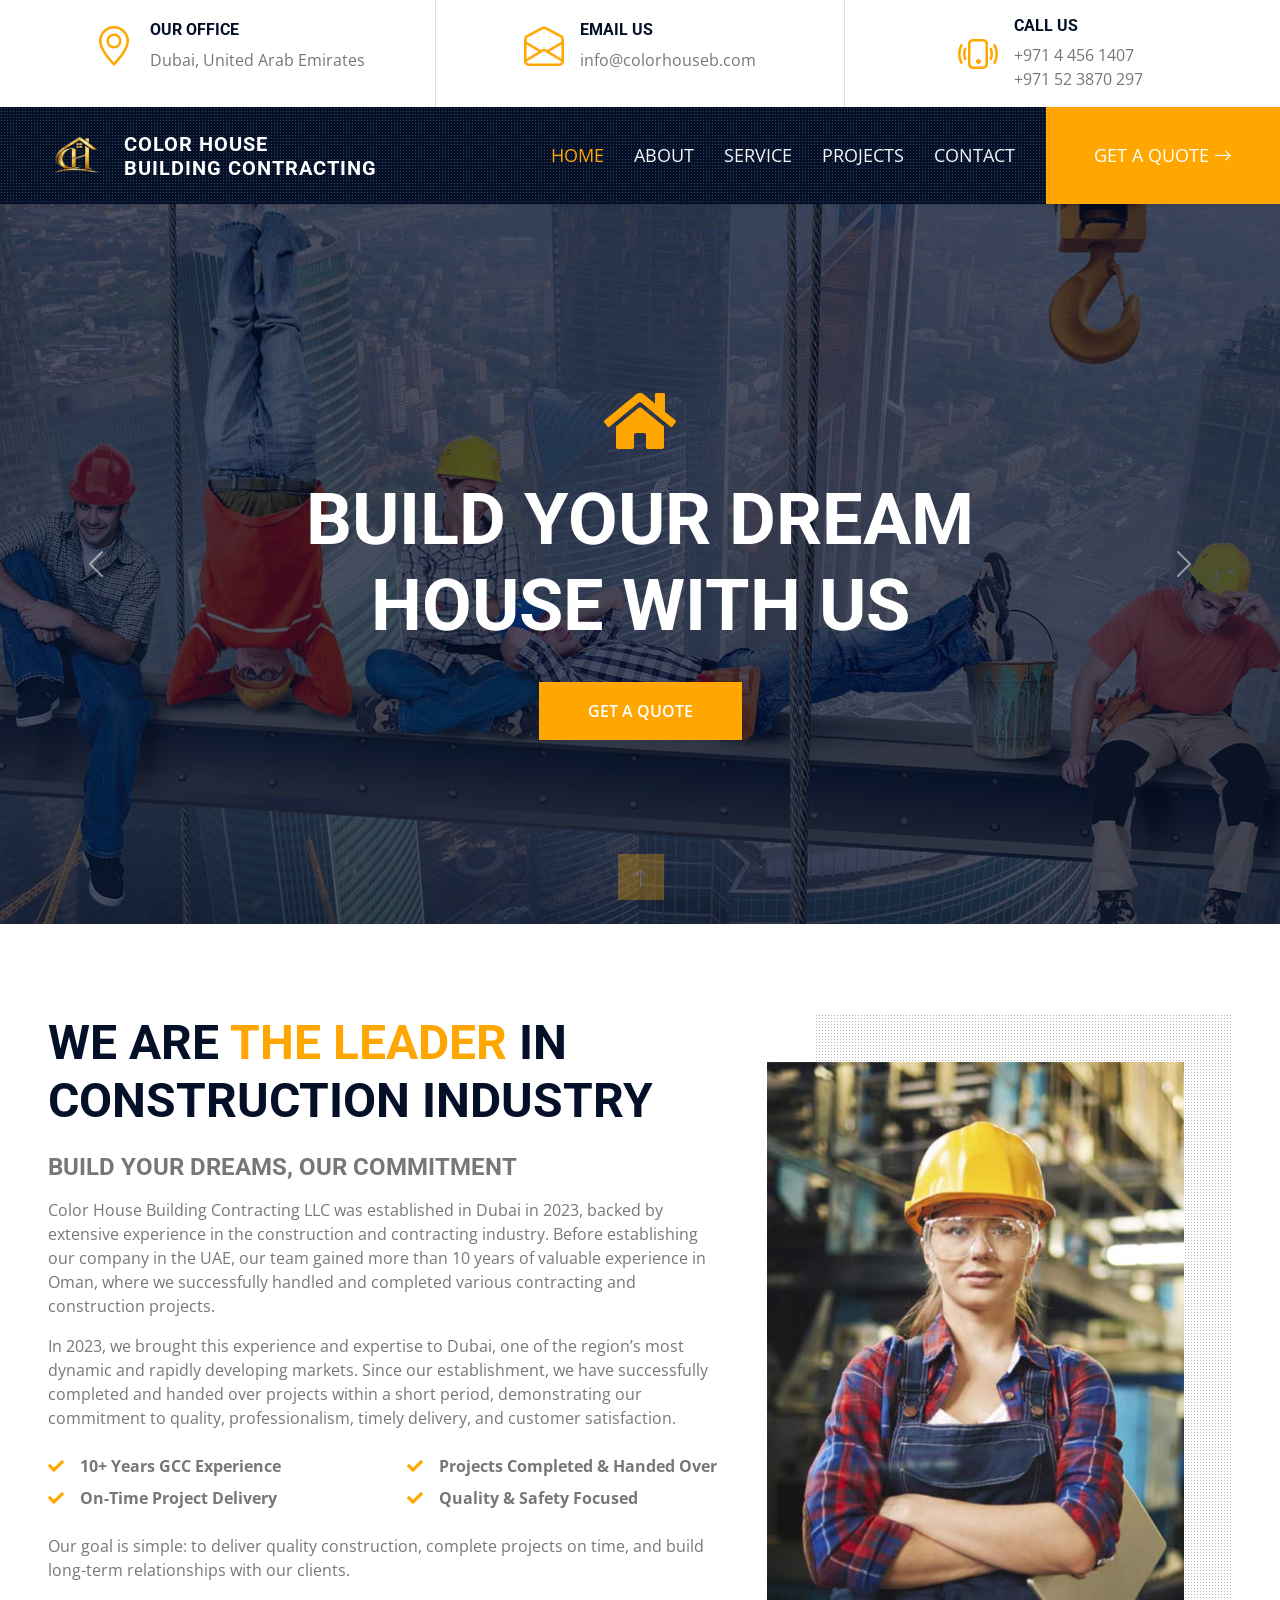
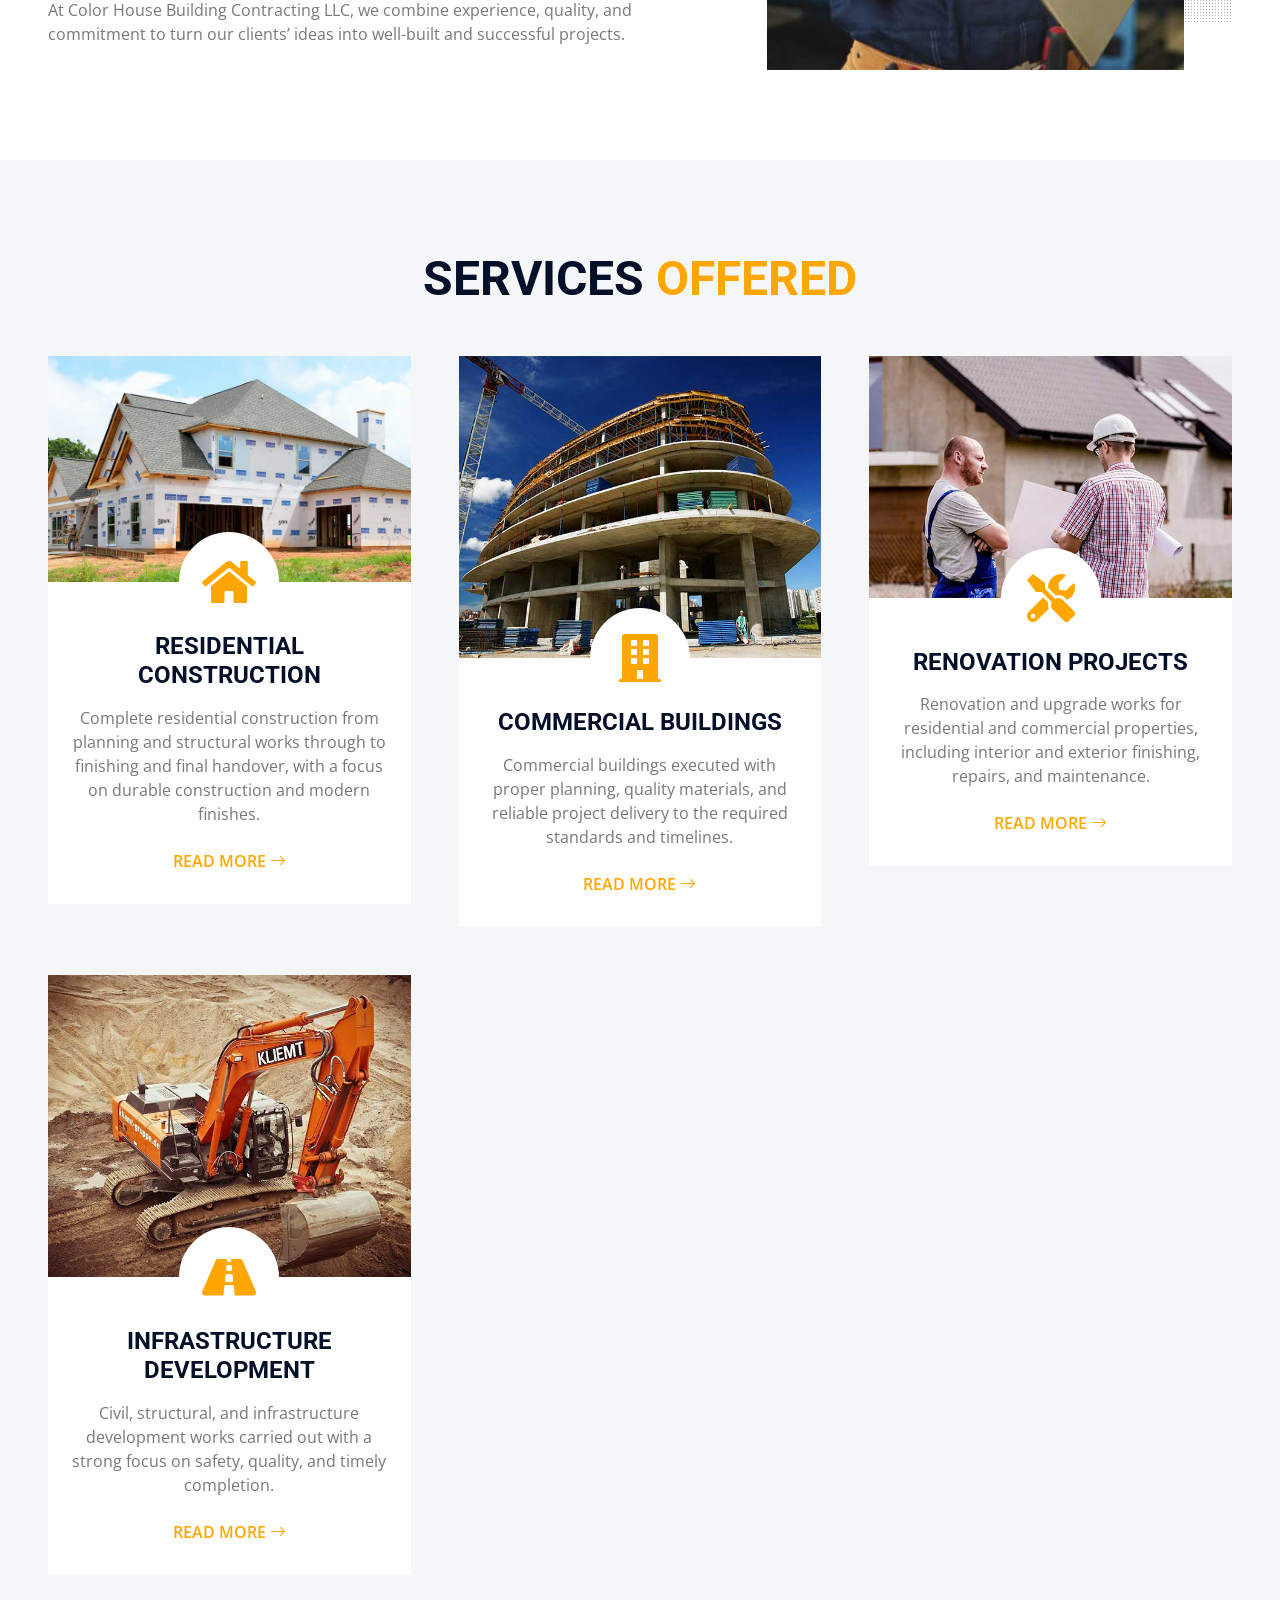
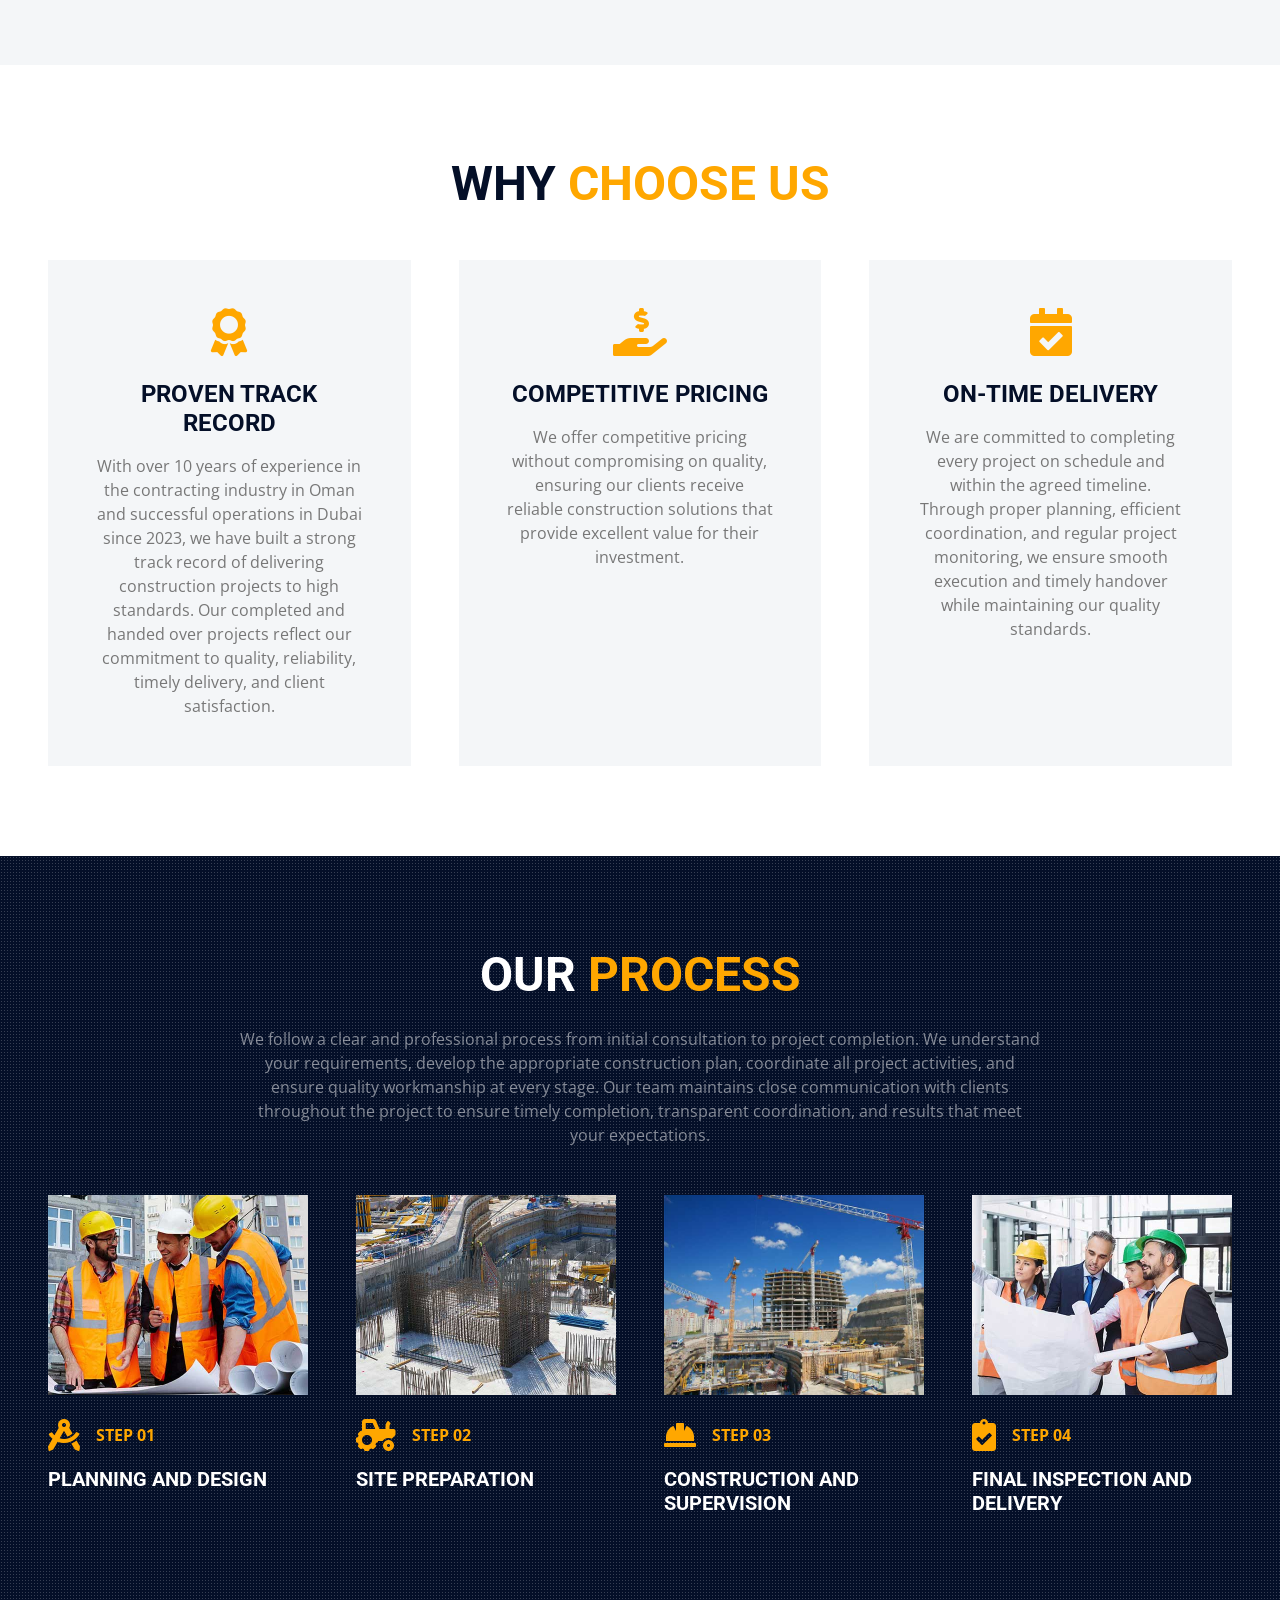
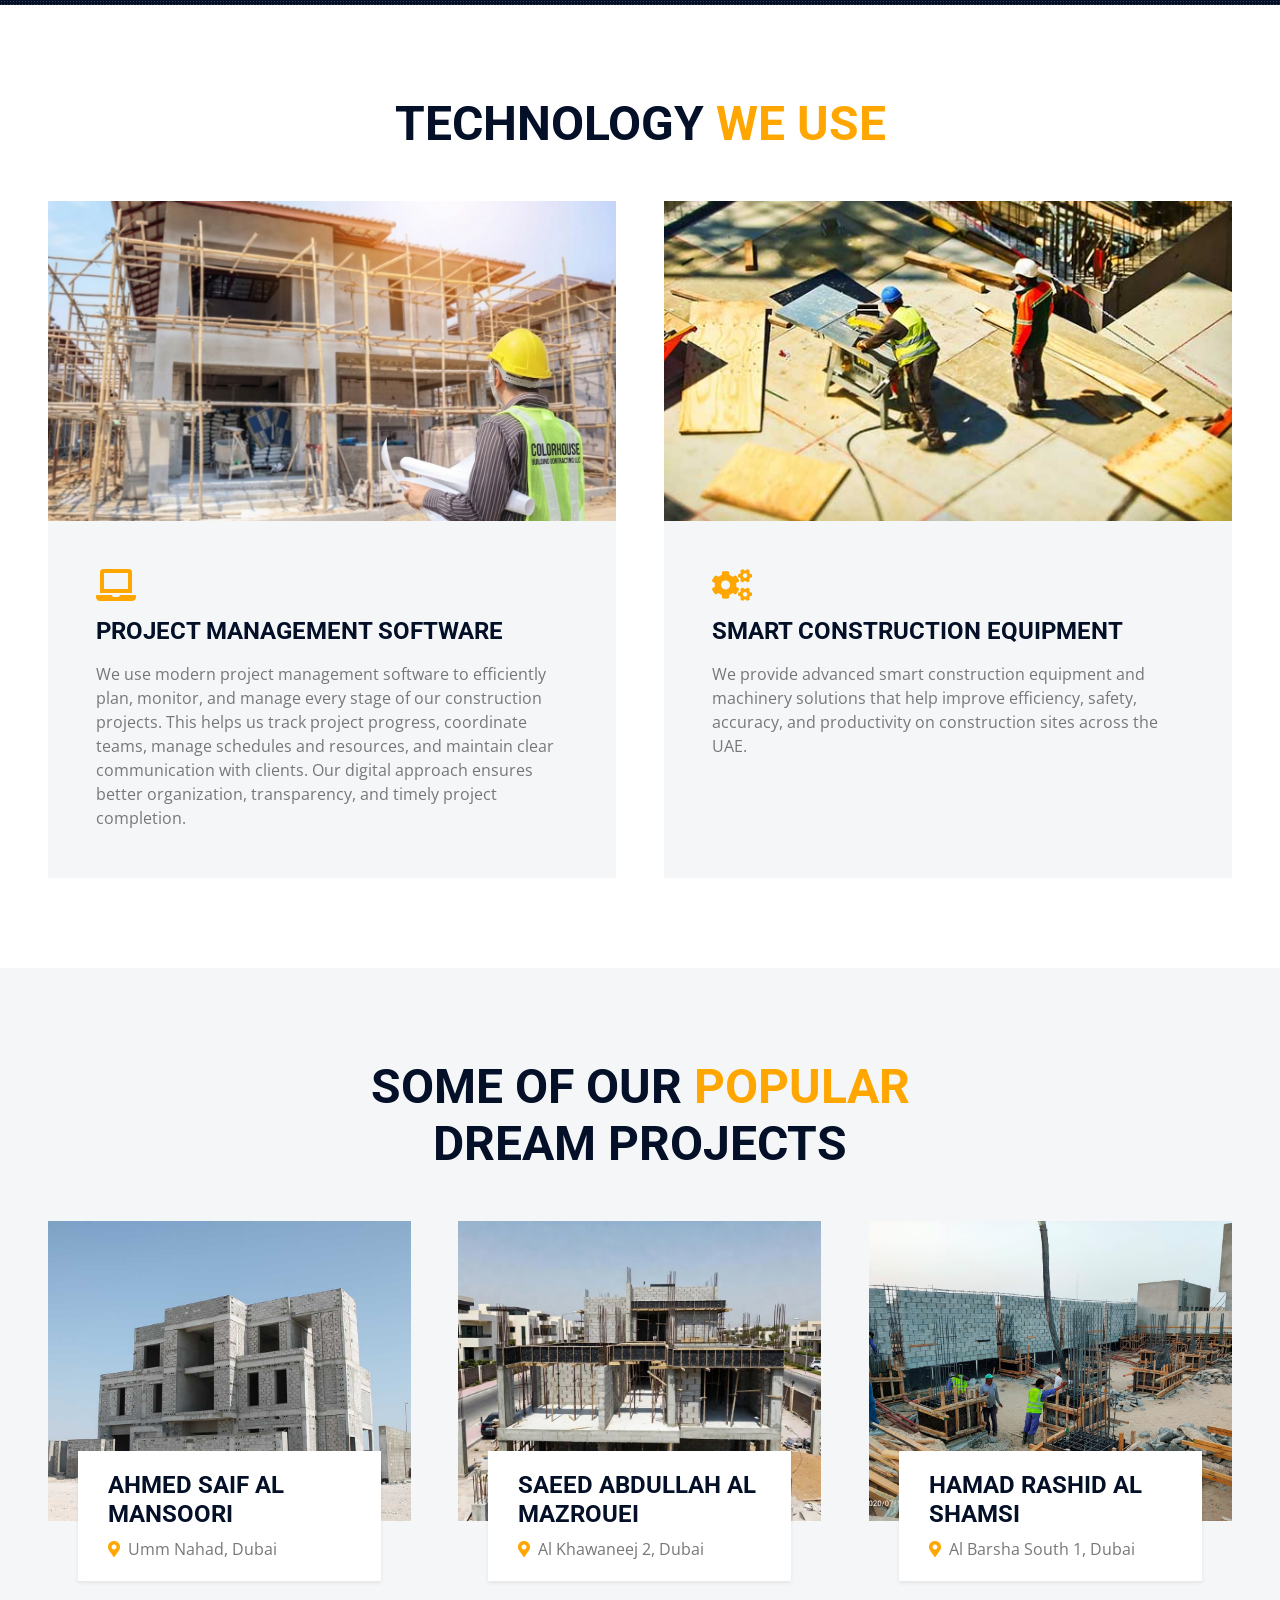
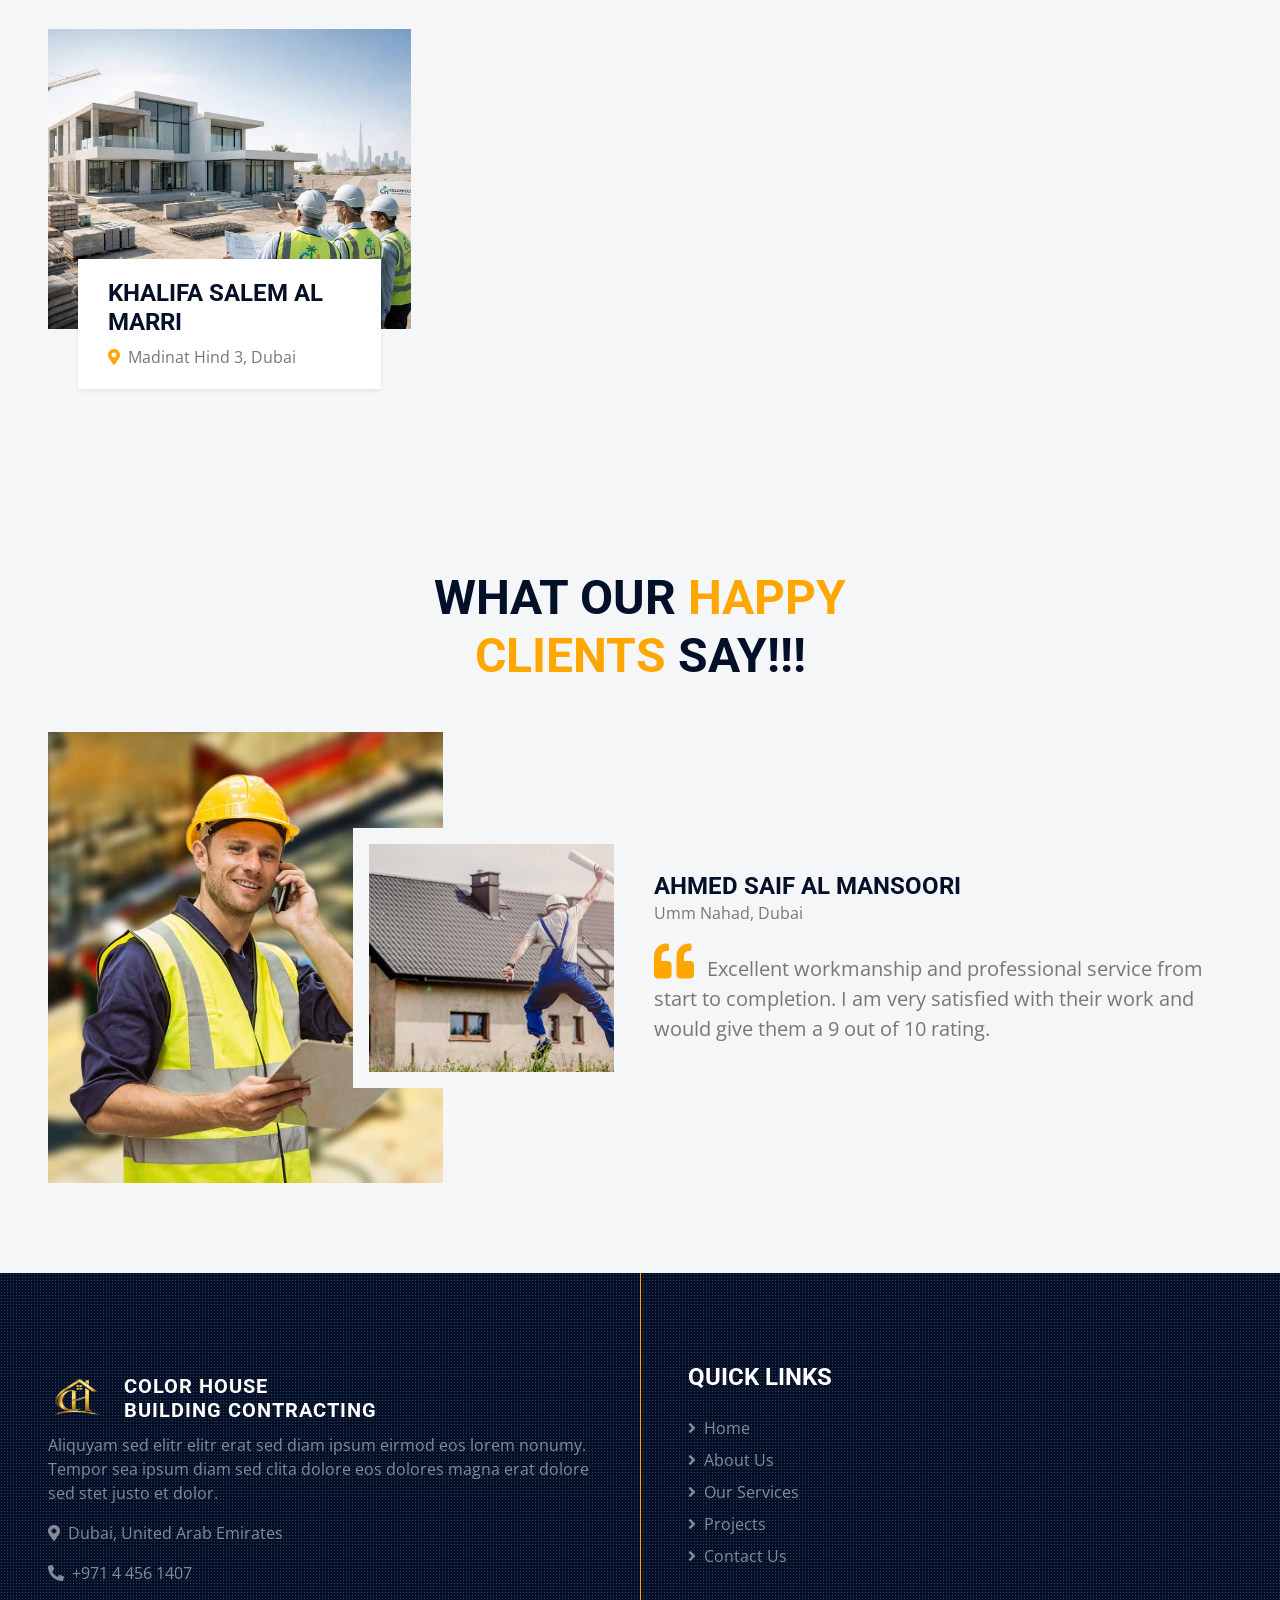
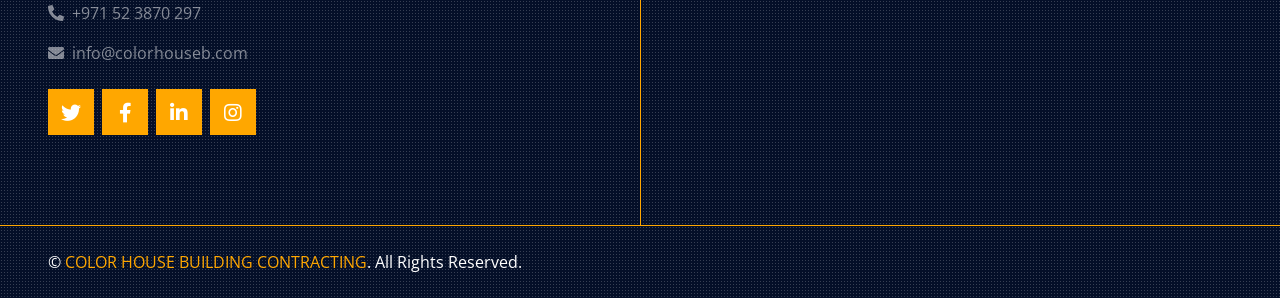
==== index.html @ 155114dc "inital design system" ====
<!DOCTYPE html>
<html lang="en">

<head>
    <meta charset="utf-8">
    <title>COLOR HOUSE BUILDING CONTRACTING</title>
    <meta content="width=device-width, initial-scale=1.0" name="viewport">
    <meta content="Color House, Building Contracting, Construction, Renovation, Interior Fit Out" name="keywords">
    <meta content="COLOR HOUSE BUILDING CONTRACTING - construction and building contracting services." name="description">

    <!-- Favicon -->
    <link href="img/colorhouseLogo.png" rel="icon" type="image/png">

    <!-- Google Web Fonts -->
    <link rel="preconnect" href="https://fonts.gstatic.com">
    <link href="https://fonts.googleapis.com/css2?family=Open+Sans:wght@400;600&family=Roboto:wght@500;700&display=swap" rel="stylesheet"> 

    <!-- Icon Font Stylesheet -->
    <link href="https://cdnjs.cloudflare.com/ajax/libs/font-awesome/5.15.0/css/all.min.css" rel="stylesheet">
    <link href="https://cdn.jsdelivr.net/npm/bootstrap-icons@1.4.1/font/bootstrap-icons.css" rel="stylesheet">

    <!-- Libraries Stylesheet -->
    <link href="lib/owlcarousel/assets/owl.carousel.min.css" rel="stylesheet">
    <link href="lib/tempusdominus/css/tempusdominus-bootstrap-4.min.css" rel="stylesheet" />
    <link href="lib/lightbox/css/lightbox.min.css" rel="stylesheet">

    <!-- Customized Bootstrap Stylesheet -->
    <link href="css/bootstrap.min.css" rel="stylesheet">

    <!-- Template Stylesheet -->
    <link href="css/style.css" rel="stylesheet">
</head>

<body>
    <!-- Topbar Start -->
    <div class="container-fluid px-5 d-none d-lg-block">
        <div class="row gx-5">
            <div class="col-lg-4 text-center py-3">
                <div class="d-inline-flex align-items-center">
                    <i class="bi bi-geo-alt fs-1 text-primary me-3"></i>
                    <div class="text-start">
                        <h6 class="text-uppercase fw-bold">Our Office</h6>
                        <span>Dubai, United Arab Emirates</span>
                    </div>
                </div>
            </div>
            <div class="col-lg-4 text-center border-start border-end py-3">
                <div class="d-inline-flex align-items-center">
                    <i class="bi bi-envelope-open fs-1 text-primary me-3"></i>
                    <div class="text-start">
                        <h6 class="text-uppercase fw-bold">Email Us</h6>
                        <span><a class="text-body" href="mailto:info@colorhouseb.com">info@colorhouseb.com</a></span>
                    </div>
                </div>
            </div>
            <div class="col-lg-4 text-center py-3">
                <div class="d-inline-flex align-items-center">
                    <i class="bi bi-phone-vibrate fs-1 text-primary me-3"></i>
                    <div class="text-start">
                        <h6 class="text-uppercase fw-bold">Call Us</h6>
                        <span><a class="text-body" href="tel:+97144561407">+971 4 456 1407</a></span>
                        <span class="d-block"><a class="text-body" href="tel:+971523870297">+971 52 3870 297</a></span>
                    </div>
                </div>
            </div>
        </div>
    </div>
    <!-- Topbar End -->


    <!-- Navbar Start -->
    <div class="container-fluid sticky-top bg-dark bg-light-radial shadow-sm px-5 pe-lg-0">
        <nav class="navbar navbar-expand-lg bg-dark bg-light-radial navbar-dark py-3 py-lg-0">
            <a href="index.html" class="navbar-brand d-flex align-items-center">
                <img class="brand-logo me-3" src="img/colorhouseLogo.png" alt="Color House logo">
                <h1 class="brand-name m-0 text-uppercase text-white">Color House<br>Building Contracting</h1>
            </a>
            <button class="navbar-toggler" type="button" data-bs-toggle="collapse" data-bs-target="#navbarCollapse">
                <span class="navbar-toggler-icon"></span>
            </button>
            <div class="collapse navbar-collapse" id="navbarCollapse">
                <div class="navbar-nav ms-auto py-0">
                    <a href="index.html" class="nav-item nav-link active">Home</a>
                    <a href="about.html" class="nav-item nav-link">About</a>
                    <a href="service.html" class="nav-item nav-link">Service</a>
                    <a href="project.html" class="nav-item nav-link">PROJECTS</a>
                    <a href="contact.html" class="nav-item nav-link">Contact</a>
                    <a href="contact.html" class="nav-item nav-link bg-primary text-white px-5 ms-3 d-none d-lg-block">Get A Quote <i class="bi bi-arrow-right"></i></a>
                </div>
            </div>
        </nav>
    </div>
    <!-- Navbar End -->


    <!-- Carousel Start -->
    <div class="container-fluid p-0">
        <div id="header-carousel" class="carousel slide carousel-fade" data-bs-ride="carousel">
            <div class="carousel-inner">
                <div class="carousel-item active">
                    <img class="w-100" src="img/carousel-1.jpg" alt="Image">
                    <div class="carousel-caption d-flex flex-column align-items-center justify-content-center">
                        <div class="p-3" style="max-width: 900px;">
                            <i class="fa fa-home fa-4x text-primary mb-4 d-none d-sm-block"></i>
                            <h1 class="display-2 text-uppercase text-white mb-md-4">Build Your Dream House With Us</h1>
                            <a href="contact.html" class="btn btn-primary py-md-3 px-md-5 mt-2">Get A Quote</a>
                        </div>
                    </div>
                </div>
                <div class="carousel-item">
                    <img class="w-100" src="img/carousel-2.jpg" alt="Image">
                    <div class="carousel-caption d-flex flex-column align-items-center justify-content-center">
                        <div class="p-3" style="max-width: 900px;">
                            <i class="fa fa-tools fa-4x text-primary mb-4 d-none d-sm-block"></i>
                            <h1 class="display-2 text-uppercase text-white mb-md-4">We Are Trusted For Your Project</h1>
                            <a href="contact.html" class="btn btn-primary py-md-3 px-md-5 mt-2">Contact Us</a>
                        </div>
                    </div>
                </div>
            </div>
            <button class="carousel-control-prev" type="button" data-bs-target="#header-carousel"
                data-bs-slide="prev">
                <span class="carousel-control-prev-icon" aria-hidden="true"></span>
                <span class="visually-hidden">Previous</span>
            </button>
            <button class="carousel-control-next" type="button" data-bs-target="#header-carousel"
                data-bs-slide="next">
                <span class="carousel-control-next-icon" aria-hidden="true"></span>
                <span class="visually-hidden">Next</span>
            </button>
        </div>
    </div>
    <!-- Carousel End -->


    <!-- About Start -->
    <div class="container-fluid py-6 px-5">
        <div class="row g-5">
            <div class="col-lg-7">
                <h1 class="display-5 text-uppercase mb-4">We are <span class="text-primary">the Leader</span> in Construction Industry</h1>
                <h4 class="text-uppercase mb-3 text-body">Build Your Dreams, Our Commitment</h4>
                <p>Color House Building Contracting LLC was established in Dubai in 2023, backed by extensive experience in the construction and contracting industry. Before establishing our company in the UAE, our team gained more than 10 years of valuable experience in Oman, where we successfully handled and completed various contracting and construction projects.</p>
                <p>In 2023, we brought this experience and expertise to Dubai, one of the region&rsquo;s most dynamic and rapidly developing markets. Since our establishment, we have successfully completed and handed over projects within a short period, demonstrating our commitment to quality, professionalism, timely delivery, and customer satisfaction.</p>
                <div class="row gx-5 py-2">
                    <div class="col-sm-6 mb-2">
                        <p class="fw-bold mb-2"><i class="fa fa-check text-primary me-3"></i>10+ Years GCC Experience</p>
                        <p class="fw-bold mb-2"><i class="fa fa-check text-primary me-3"></i>On-Time Project Delivery</p>
                    </div>
                    <div class="col-sm-6 mb-2">
                        <p class="fw-bold mb-2"><i class="fa fa-check text-primary me-3"></i>Projects Completed &amp; Handed Over</p>
                        <p class="fw-bold mb-2"><i class="fa fa-check text-primary me-3"></i>Quality &amp; Safety Focused</p>
                    </div>
                </div>
                <p>Our goal is simple: to deliver quality construction, complete projects on time, and build long-term relationships with our clients.</p>
                <p class="mb-4">At Color House Building Contracting LLC, we combine experience, quality, and commitment to turn our clients&rsquo; ideas into well-built and successful projects.</p>
            </div>
            <div class="col-lg-5 pb-5" style="min-height: 400px;">
                <div class="position-relative bg-dark-radial h-100 ms-5">
                    <img class="position-absolute w-100 h-100 mt-5 ms-n5" src="img/about.jpg" style="object-fit: cover;">
                </div>
            </div>
        </div>
    </div>
    <!-- About End -->
    

    <!-- Services Start -->
    <div class="container-fluid bg-light py-6 px-5">
        <div class="text-center mx-auto mb-5" style="max-width: 600px;">
            <h1 class="display-5 text-uppercase mb-4">Services <span class="text-primary">Offered</span></h1>
        </div>
        <div class="row g-5">
            <div class="col-lg-4 col-md-6">
                <div class="service-item bg-white d-flex flex-column align-items-center text-center">
                    <img class="img-fluid" src="img/blog-1.jpg" alt="Residential Construction">
                    <div class="service-icon bg-white">
                        <i class="fa fa-3x fa-home text-primary"></i>
                    </div>
                    <div class="px-4 pb-4">
                        <h4 class="text-uppercase mb-3">Residential Construction</h4>
                        <p>Complete residential construction from planning and structural works through to finishing and final handover, with a focus on durable construction and modern finishes.</p>
                        <a class="btn text-primary" href="contact.html">Read More <i class="bi bi-arrow-right"></i></a>
                    </div>
                </div>
            </div>
            <div class="col-lg-4 col-md-6">
                <div class="service-item bg-white rounded d-flex flex-column align-items-center text-center">
                    <img class="img-fluid" src="img/portfolio-5.jpg" alt="Commercial Buildings">
                    <div class="service-icon bg-white">
                        <i class="fa fa-3x fa-building text-primary"></i>
                    </div>
                    <div class="px-4 pb-4">
                        <h4 class="text-uppercase mb-3">Commercial Buildings</h4>
                        <p>Commercial buildings executed with proper planning, quality materials, and reliable project delivery to the required standards and timelines.</p>
                        <a class="btn text-primary" href="contact.html">Read More <i class="bi bi-arrow-right"></i></a>
                    </div>
                </div>
            </div>
            <div class="col-lg-4 col-md-6">
                <div class="service-item bg-white rounded d-flex flex-column align-items-center text-center">
                    <img class="img-fluid" src="img/service-2.jpg" alt="Renovation Projects">
                    <div class="service-icon bg-white">
                        <i class="fa fa-3x fa-tools text-primary"></i>
                    </div>
                    <div class="px-4 pb-4">
                        <h4 class="text-uppercase mb-3">Renovation Projects</h4>
                        <p>Renovation and upgrade works for residential and commercial properties, including interior and exterior finishing, repairs, and maintenance.</p>
                        <a class="btn text-primary" href="contact.html">Read More <i class="bi bi-arrow-right"></i></a>
                    </div>
                </div>
            </div>
            <div class="col-lg-4 col-md-6">
                <div class="service-item bg-white rounded d-flex flex-column align-items-center text-center">
                    <img class="img-fluid" src="img/portfolio-2.jpg" alt="Infrastructure Development">
                    <div class="service-icon bg-white">
                        <i class="fa fa-3x fa-road text-primary"></i>
                    </div>
                    <div class="px-4 pb-4">
                        <h4 class="text-uppercase mb-3">Infrastructure Development</h4>
                        <p>Civil, structural, and infrastructure development works carried out with a strong focus on safety, quality, and timely completion.</p>
                        <a class="btn text-primary" href="contact.html">Read More <i class="bi bi-arrow-right"></i></a>
                    </div>
                </div>
            </div>
            <!-- Fixing & Support / Painting cards hidden for now
            <div class="col-lg-4 col-md-6">
                <div class="service-item bg-white rounded d-flex flex-column align-items-center text-center">
                    <img class="img-fluid" src="img/service-5.jpg" alt="">
                    <div class="service-icon bg-white">
                        <i class="fa fa-3x fa-tools text-primary"></i>
                    </div>
                    <div class="px-4 pb-4">
                        <h4 class="text-uppercase mb-3">Fixing & Support</h4>
                        <p>Duo dolore et diam sed ipsum stet amet duo diam. Rebum amet ut amet sed erat sed sed amet magna elitr amet kasd diam duo</p>
                        <a class="btn text-primary" href="">Read More <i class="bi bi-arrow-right"></i></a>
                    </div>
                </div>
            </div>
            <div class="col-lg-4 col-md-6">
                <div class="service-item bg-white rounded d-flex flex-column align-items-center text-center">
                    <img class="img-fluid" src="img/service-6.jpg" alt="">
                    <div class="service-icon bg-white">
                        <i class="fa fa-3x fa-paint-brush text-primary"></i>
                    </div>
                    <div class="px-4 pb-4">
                        <h4 class="text-uppercase mb-3">Painting</h4>
                        <p>Duo dolore et diam sed ipsum stet amet duo diam. Rebum amet ut amet sed erat sed sed amet magna elitr amet kasd diam duo</p>
                        <a class="btn text-primary" href="">Read More <i class="bi bi-arrow-right"></i></a>
                    </div>
                </div>
            </div>
            -->
        </div>
    </div>
    <!-- Services End -->


    <!-- Why Choose Us Start -->
    <div class="container-fluid py-6 px-5">
        <div class="text-center mx-auto mb-5" style="max-width: 700px;">
            <h1 class="display-5 text-uppercase mb-4">Why <span class="text-primary">Choose Us</span></h1>
        </div>
        <div class="row g-5">
            <div class="col-lg-4 col-md-6">
                <div class="bg-light text-center h-100 p-5">
                    <i class="fa fa-3x fa-award text-primary mb-4"></i>
                    <h4 class="text-uppercase mb-3">Proven Track Record</h4>
                    <p class="mb-0">With over 10 years of experience in the contracting industry in Oman and successful operations in Dubai since 2023, we have built a strong track record of delivering construction projects to high standards. Our completed and handed over projects reflect our commitment to quality, reliability, timely delivery, and client satisfaction.</p>
                </div>
            </div>
            <div class="col-lg-4 col-md-6">
                <div class="bg-light text-center h-100 p-5">
                    <i class="fa fa-3x fa-hand-holding-usd text-primary mb-4"></i>
                    <h4 class="text-uppercase mb-3">Competitive Pricing</h4>
                    <p class="mb-0">We offer competitive pricing without compromising on quality, ensuring our clients receive reliable construction solutions that provide excellent value for their investment.</p>
                </div>
            </div>
            <div class="col-lg-4 col-md-6">
                <div class="bg-light text-center h-100 p-5">
                    <i class="fa fa-3x fa-calendar-check text-primary mb-4"></i>
                    <h4 class="text-uppercase mb-3">On-Time Delivery</h4>
                    <p class="mb-0">We are committed to completing every project on schedule and within the agreed timeline. Through proper planning, efficient coordination, and regular project monitoring, we ensure smooth execution and timely handover while maintaining our quality standards.</p>
                </div>
            </div>
        </div>
    </div>
    <!-- Why Choose Us End -->


    <!-- Our Process Start -->
    <div class="container-fluid bg-dark bg-light-radial py-6 px-5">
        <div class="text-center mx-auto mb-5" style="max-width: 800px;">
            <h1 class="display-5 text-uppercase text-white mb-4">Our <span class="text-primary">Process</span></h1>
            <p class="text-white-50 mb-0">We follow a clear and professional process from initial consultation to project completion. We understand your requirements, develop the appropriate construction plan, coordinate all project activities, and ensure quality workmanship at every stage. Our team maintains close communication with clients throughout the project to ensure timely completion, transparent coordination, and results that meet your expectations.</p>
        </div>
        <div class="row g-5">
            <div class="col-lg-3 col-md-6">
                <div class="h-100">
                    <img class="img-fluid w-100 mb-4" src="img/service-3.jpg" alt="Planning And Design" style="height: 200px; object-fit: cover;">
                    <div class="d-flex align-items-center mb-3">
                        <i class="fa fa-2x fa-drafting-compass text-primary me-3"></i>
                        <span class="text-primary fw-bold text-uppercase">Step 01</span>
                    </div>
                    <h5 class="text-uppercase text-white mb-0">Planning And Design</h5>
                </div>
            </div>
            <div class="col-lg-3 col-md-6">
                <div class="h-100">
                    <img class="img-fluid w-100 mb-4" src="img/service-1.jpg" alt="Site Preparation" style="height: 200px; object-fit: cover;">
                    <div class="d-flex align-items-center mb-3">
                        <i class="fa fa-2x fa-tractor text-primary me-3"></i>
                        <span class="text-primary fw-bold text-uppercase">Step 02</span>
                    </div>
                    <h5 class="text-uppercase text-white mb-0">Site Preparation</h5>
                </div>
            </div>
            <div class="col-lg-3 col-md-6">
                <div class="h-100">
                    <img class="img-fluid w-100 mb-4" src="img/portfolio-1.jpg" alt="Construction And Supervision" style="height: 200px; object-fit: cover;">
                    <div class="d-flex align-items-center mb-3">
                        <i class="fa fa-2x fa-hard-hat text-primary me-3"></i>
                        <span class="text-primary fw-bold text-uppercase">Step 03</span>
                    </div>
                    <h5 class="text-uppercase text-white mb-0">Construction And Supervision</h5>
                </div>
            </div>
            <div class="col-lg-3 col-md-6">
                <div class="h-100">
                    <img class="img-fluid w-100 mb-4" src="img/service-5.jpg" alt="Final Inspection And Delivery" style="height: 200px; object-fit: cover;">
                    <div class="d-flex align-items-center mb-3">
                        <i class="fa fa-2x fa-clipboard-check text-primary me-3"></i>
                        <span class="text-primary fw-bold text-uppercase">Step 04</span>
                    </div>
                    <h5 class="text-uppercase text-white mb-0">Final Inspection And Delivery</h5>
                </div>
            </div>
        </div>
    </div>
    <!-- Our Process End -->


    <!-- Technology Use Start -->
    <div class="container-fluid py-6 px-5">
        <div class="text-center mx-auto mb-5" style="max-width: 700px;">
            <h1 class="display-5 text-uppercase mb-4">Technology <span class="text-primary">We Use</span></h1>
        </div>
        <div class="row g-5">
            <div class="col-lg-6">
                <div class="bg-light h-100">
                    <img class="img-fluid w-100" src="img/construction3.jpeg" alt="Project Management Software" style="height: 320px; object-fit: cover;">
                    <div class="p-5">
                        <i class="fa fa-2x fa-laptop text-primary mb-3"></i>
                        <h4 class="text-uppercase mb-3">Project Management Software</h4>
                        <p class="mb-0">We use modern project management software to efficiently plan, monitor, and manage every stage of our construction projects. This helps us track project progress, coordinate teams, manage schedules and resources, and maintain clear communication with clients. Our digital approach ensures better organization, transparency, and timely project completion.</p>
                    </div>
                </div>
            </div>
            <div class="col-lg-6">
                <div class="bg-light h-100">
                    <img class="img-fluid w-100" src="img/service-4.jpg" alt="Smart Construction Equipment" style="height: 320px; object-fit: cover;">
                    <div class="p-5">
                        <i class="fa fa-2x fa-cogs text-primary mb-3"></i>
                        <h4 class="text-uppercase mb-3">Smart Construction Equipment</h4>
                        <p class="mb-0">We provide advanced smart construction equipment and machinery solutions that help improve efficiency, safety, accuracy, and productivity on construction sites across the UAE.</p>
                    </div>
                </div>
            </div>
        </div>
    </div>
    <!-- Technology Use End -->


    <!-- Appointment Section (Request A Call Back) hidden for now
    <div class="container-fluid py-6 px-5">
        <div class="row gx-5">
            <div class="col-lg-4 mb-5 mb-lg-0">
                <div class="mb-4">
                    <h1 class="display-5 text-uppercase mb-4">Request A <span class="text-primary">Call Back</span></h1>
                </div>
                <p class="mb-5">Nonumy ipsum amet tempor takimata vero ea elitr. Diam diam ut et eos duo duo sed. Lorem elitr sadipscing eos et ut et stet justo, sit dolore et voluptua labore. Ipsum erat et ea ipsum magna sadipscing lorem. Sit lorem sea sanctus eos. Sanctus sit tempor dolores ipsum stet justo sit erat ea, sed diam sanctus takimata sit. Et at voluptua amet erat justo amet ea ipsum eos, eirmod accusam sea sed ipsum kasd ut.</p>
                <a class="btn btn-primary py-3 px-5" href="contact.html">Get A Quote</a>
            </div>
            <div class="col-lg-8">
                <div class="bg-light text-center p-5">
                    <form>
                        <div class="row g-3">
                            <div class="col-12 col-sm-6">
                                <input type="text" class="form-control border-0" placeholder="Your Name" style="height: 55px;">
                            </div>
                            <div class="col-12 col-sm-6">
                                <input type="email" class="form-control border-0" placeholder="Your Email" style="height: 55px;">
                            </div>
                            <div class="col-12 col-sm-6">
                                <div class="date" id="date" data-target-input="nearest">
                                    <input type="text"
                                        class="form-control border-0 datetimepicker-input"
                                        placeholder="Call Back Date" data-target="#date" data-toggle="datetimepicker" style="height: 55px;">
                                </div>
                            </div>
                            <div class="col-12 col-sm-6">
                                <div class="time" id="time" data-target-input="nearest">
                                    <input type="text"
                                        class="form-control border-0 datetimepicker-input"
                                        placeholder="Call Back Time" data-target="#time" data-toggle="datetimepicker" style="height: 55px;">
                                </div>
                            </div>
                            <div class="col-12">
                                <textarea class="form-control border-0" rows="5" placeholder="Message"></textarea>
                            </div>
                            <div class="col-12">
                                <button class="btn btn-primary w-100 py-3" type="submit">Submit Request</button>
                            </div>
                        </div>
                    </form>
                </div>
            </div>
        </div>
    </div>
    -->


    <!-- Portfolio Start -->
    <div class="container-fluid bg-light py-6 px-5">
        <div class="text-center mx-auto mb-5" style="max-width: 600px;">
            <h1 class="display-5 text-uppercase mb-4">Some Of Our <span class="text-primary">Popular</span> Dream Projects</h1>
        </div>
        <!-- Portfolio filters hidden for now (all current projects are residential construction)
        <div class="row gx-5">
            <div class="col-12 text-center">
                <div class="d-inline-block bg-dark-radial text-center pt-4 px-5 mb-5">
                    <ul class="list-inline mb-0" id="portfolio-flters">
                        <li class="btn btn-outline-primary bg-white p-2 active mx-2 mb-4" data-filter="*">
                            <img src="img/portfolio-1.jpg" style="width: 150px; height: 100px;">
                            <div class="position-absolute top-0 start-0 end-0 bottom-0 m-2 d-flex align-items-center justify-content-center" style="background: rgba(4, 15, 40, .3);">
                                <h6 class="text-white text-uppercase m-0">All</h6>
                            </div>
                        </li>
                        <li class="btn btn-outline-primary bg-white p-2 mx-2 mb-4" data-filter=".first">
                            <img src="img/portfolio-2.jpg" style="width: 150px; height: 100px;">
                            <div class="position-absolute top-0 start-0 end-0 bottom-0 m-2 d-flex align-items-center justify-content-center" style="background: rgba(4, 15, 40, .3);">
                                <h6 class="text-white text-uppercase m-0">Construction</h6>
                            </div>
                        </li>
                        <li class="btn btn-outline-primary bg-white p-2 mx-2 mb-4" data-filter=".second">
                            <img src="img/portfolio-3.jpg" style="width: 150px; height: 100px;">
                            <div class="position-absolute top-0 start-0 end-0 bottom-0 m-2 d-flex align-items-center justify-content-center" style="background: rgba(4, 15, 40, .3);">
                                <h6 class="text-white text-uppercase m-0">Renovation</h6>
                            </div>
                        </li>
                    </ul>
                </div>
            </div>
        </div>
        -->
        <div class="row g-5 portfolio-container">
            <div class="col-xl-4 col-lg-4 col-md-6 portfolio-item first">
                <div class="position-relative portfolio-box">
                    <img class="img-fluid w-100" src="img/construction1.jpeg" alt="Villa under construction in Umm Nahad, Dubai" style="height: 300px; object-fit: cover;">
                    <a class="portfolio-title shadow-sm" href="">
                        <p class="h4 text-uppercase">Ahmed Saif Al Mansoori</p>
                        <span class="text-body"><i class="fa fa-map-marker-alt text-primary me-2"></i>Umm Nahad, Dubai</span>
                    </a>
                    <a class="portfolio-btn" href="img/construction1.jpeg" data-lightbox="portfolio">
                        <i class="bi bi-plus text-white"></i>
                    </a>
                </div>
            </div>
            <div class="col-xl-4 col-lg-4 col-md-6 portfolio-item first">
                <div class="position-relative portfolio-box">
                    <img class="img-fluid w-100" src="img/construction6.jpeg" alt="Villa construction in Al Khawaneej 2, Dubai" style="height: 300px; object-fit: cover;">
                    <a class="portfolio-title shadow-sm" href="">
                        <p class="h4 text-uppercase">Saeed Abdullah Al Mazrouei</p>
                        <span class="text-body"><i class="fa fa-map-marker-alt text-primary me-2"></i>Al Khawaneej 2, Dubai</span>
                    </a>
                    <a class="portfolio-btn" href="img/construction6.jpeg" data-lightbox="portfolio">
                        <i class="bi bi-plus text-white"></i>
                    </a>
                </div>
            </div>
            <div class="col-xl-4 col-lg-4 col-md-6 portfolio-item first">
                <div class="position-relative portfolio-box">
                    <img class="img-fluid w-100" src="img/construction4.jpeg" alt="Foundation and concrete works in Al Barsha South 1, Dubai" style="height: 300px; object-fit: cover;">
                    <a class="portfolio-title shadow-sm" href="">
                        <p class="h4 text-uppercase">Hamad Rashid Al Shamsi</p>
                        <span class="text-body"><i class="fa fa-map-marker-alt text-primary me-2"></i>Al Barsha South 1, Dubai</span>
                    </a>
                    <a class="portfolio-btn" href="img/construction4.jpeg" data-lightbox="portfolio">
                        <i class="bi bi-plus text-white"></i>
                    </a>
                </div>
            </div>
            <div class="col-xl-4 col-lg-4 col-md-6 portfolio-item first">
                <div class="position-relative portfolio-box">
                    <img class="img-fluid w-100" src="img/construction2.jpeg" alt="Completed modern villa in Madinat Hind 3, Dubai" style="height: 300px; object-fit: cover;">
                    <a class="portfolio-title shadow-sm" href="">
                        <p class="h4 text-uppercase">Khalifa Salem Al Marri</p>
                        <span class="text-body"><i class="fa fa-map-marker-alt text-primary me-2"></i>Madinat Hind 3, Dubai</span>
                    </a>
                    <a class="portfolio-btn" href="img/construction2.jpeg" data-lightbox="portfolio">
                        <i class="bi bi-plus text-white"></i>
                    </a>
                </div>
            </div>
        </div>
    </div>
    <!-- Portfolio End -->


    <!-- Team Section (We Are Professional & Expert Workers) hidden for now
    <div class="container-fluid py-6 px-5">
        <div class="text-center mx-auto mb-5" style="max-width: 600px;">
            <h1 class="display-5 text-uppercase mb-4">We Are <span class="text-primary">Professional & Expert</span> Workers</h1>
        </div>
        <div class="row g-5">
            <div class="col-xl-3 col-lg-4 col-md-6">
                <div class="row g-0">
                    <div class="col-10" style="min-height: 300px;">
                        <div class="position-relative h-100">
                            <img class="position-absolute w-100 h-100" src="img/team-1.jpg" style="object-fit: cover;">
                        </div>
                    </div>
                    <div class="col-2">
                        <div class="h-100 d-flex flex-column align-items-center justify-content-between bg-light">
                            <a class="btn" href="#"><i class="fab fa-twitter"></i></a>
                            <a class="btn" href="#"><i class="fab fa-facebook-f"></i></a>
                            <a class="btn" href="#"><i class="fab fa-linkedin-in"></i></a>
                            <a class="btn" href="#"><i class="fab fa-instagram"></i></a>
                            <a class="btn" href="#"><i class="fab fa-youtube"></i></a>
                        </div>
                    </div>
                    <div class="col-12">
                        <div class="bg-light p-4">
                            <h4 class="text-uppercase">Adam Phillips</h4>
                            <span>CEO & Founder</span>
                        </div>
                    </div>
                </div>
            </div>
            <div class="col-xl-3 col-lg-4 col-md-6">
                <div class="row g-0">
                    <div class="col-10" style="min-height: 300px;">
                        <div class="position-relative h-100">
                            <img class="position-absolute w-100 h-100" src="img/team-2.jpg" style="object-fit: cover;">
                        </div>
                    </div>
                    <div class="col-2">
                        <div class="h-100 d-flex flex-column align-items-center justify-content-between bg-light">
                            <a class="btn" href="#"><i class="fab fa-twitter"></i></a>
                            <a class="btn" href="#"><i class="fab fa-facebook-f"></i></a>
                            <a class="btn" href="#"><i class="fab fa-linkedin-in"></i></a>
                            <a class="btn" href="#"><i class="fab fa-instagram"></i></a>
                            <a class="btn" href="#"><i class="fab fa-youtube"></i></a>
                        </div>
                    </div>
                    <div class="col-12">
                        <div class="bg-light p-4">
                            <h4 class="text-uppercase">Dylan Adams</h4>
                            <span>Civil Engineer</span>
                        </div>
                    </div>
                </div>
            </div>
            <div class="col-xl-3 col-lg-4 col-md-6">
                <div class="row g-0">
                    <div class="col-10" style="min-height: 300px;">
                        <div class="position-relative h-100">
                            <img class="position-absolute w-100 h-100" src="img/team-3.jpg" style="object-fit: cover;">
                        </div>
                    </div>
                    <div class="col-2">
                        <div class="h-100 d-flex flex-column align-items-center justify-content-between bg-light">
                            <a class="btn" href="#"><i class="fab fa-twitter"></i></a>
                            <a class="btn" href="#"><i class="fab fa-facebook-f"></i></a>
                            <a class="btn" href="#"><i class="fab fa-linkedin-in"></i></a>
                            <a class="btn" href="#"><i class="fab fa-instagram"></i></a>
                            <a class="btn" href="#"><i class="fab fa-youtube"></i></a>
                        </div>
                    </div>
                    <div class="col-12">
                        <div class="bg-light p-4">
                            <h4 class="text-uppercase">Jhon Doe</h4>
                            <span>Interior Designer</span>
                        </div>
                    </div>
                </div>
            </div>
            <div class="col-xl-3 col-lg-4 col-md-6">
                <div class="row g-0">
                    <div class="col-10" style="min-height: 300px;">
                        <div class="position-relative h-100">
                            <img class="position-absolute w-100 h-100" src="img/team-4.jpg" style="object-fit: cover;">
                        </div>
                    </div>
                    <div class="col-2">
                        <div class="h-100 d-flex flex-column align-items-center justify-content-between bg-light">
                            <a class="btn" href="#"><i class="fab fa-twitter"></i></a>
                            <a class="btn" href="#"><i class="fab fa-facebook-f"></i></a>
                            <a class="btn" href="#"><i class="fab fa-linkedin-in"></i></a>
                            <a class="btn" href="#"><i class="fab fa-instagram"></i></a>
                            <a class="btn" href="#"><i class="fab fa-youtube"></i></a>
                        </div>
                    </div>
                    <div class="col-12">
                        <div class="bg-light p-4">
                            <h4 class="text-uppercase">Josh Dunn</h4>
                            <span>Painter</span>
                        </div>
                    </div>
                </div>
            </div>
        </div>
    </div>
    -->


    <!-- Testimonial Start -->
    <div class="container-fluid bg-light py-6 px-5">
        <div class="text-center mx-auto mb-5" style="max-width: 600px;">
            <h1 class="display-5 text-uppercase mb-4">What Our <span class="text-primary">Happy Clients</span> Say!!!</h1>
        </div>
        <div class="row gx-0 align-items-center">
            <div class="col-xl-4 col-lg-5 d-none d-lg-block">
                <img class="img-fluid w-100 h-100" src="img/testimonial.jpg">
            </div>
            <div class="col-xl-8 col-lg-7 col-md-12">
                <div class="testimonial bg-light">
                    <div class="owl-carousel testimonial-carousel">
                        <div class="row gx-4 align-items-center">
                            <div class="col-xl-4 col-lg-5 col-md-5">
                                <img class="img-fluid w-100 bg-light p-lg-3 mb-4 mb-md-0" src="img/blog-2.jpg" alt="Villa project in Umm Nahad, Dubai" style="height: 260px; object-fit: cover;">
                            </div>
                            <div class="col-xl-8 col-lg-7 col-md-7">
                                <h4 class="text-uppercase mb-0">Ahmed Saif Al Mansoori</h4>
                                <p>Umm Nahad, Dubai</p>
                                <p class="fs-5 mb-0"><i class="fa fa-2x fa-quote-left text-primary me-2"></i> Excellent workmanship and professional service from start to completion. I am very satisfied with their work and would give them a 9 out of 10 rating.</p>
                            </div>
                        </div>
                        <div class="row gx-4 align-items-center">
                            <div class="col-xl-4 col-lg-5 col-md-5">
                                <img class="img-fluid w-100 bg-light p-lg-3 mb-4 mb-md-0" src="img/portfolio-3.jpg" alt="Villa project in Al Khawaneej 2, Dubai" style="height: 260px; object-fit: cover;">
                            </div>
                            <div class="col-xl-8 col-lg-7 col-md-7">
                                <h4 class="text-uppercase mb-0">Saeed Abdullah Al Mazrouei</h4>
                                <p>Al Khawaneej 2, Dubai</p>
                                <p class="fs-5 mb-0"><i class="fa fa-2x fa-quote-left text-primary me-2"></i> A smooth construction experience with excellent communication and service. I am very satisfied with the team's professionalism, dedication, and quality of work.</p>
                            </div>
                        </div>
                        <div class="row gx-4 align-items-center">
                            <div class="col-xl-4 col-lg-5 col-md-5">
                                <img class="img-fluid w-100 bg-light p-lg-3 mb-4 mb-md-0" src="img/construction5.jpeg" alt="Villa project in Al Barsha South 1, Dubai" style="height: 260px; object-fit: cover;">
                            </div>
                            <div class="col-xl-8 col-lg-7 col-md-7">
                                <h4 class="text-uppercase mb-0">Hamad Rashid Al Shamsi</h4>
                                <p>Al Barsha South 1, Dubai</p>
                                <p class="fs-5 mb-0"><i class="fa fa-2x fa-quote-left text-primary me-2"></i> Professional, reliable, and committed to delivering quality results on time. I truly appreciate their excellent service and dedication throughout the project.</p>
                            </div>
                        </div>
                        <div class="row gx-4 align-items-center">
                            <div class="col-xl-4 col-lg-5 col-md-5">
                                <img class="img-fluid w-100 bg-light p-lg-3 mb-4 mb-md-0" src="img/service-6.jpg" alt="Villa project in Madinat Hind 3, Dubai" style="height: 260px; object-fit: cover;">
                            </div>
                            <div class="col-xl-8 col-lg-7 col-md-7">
                                <h4 class="text-uppercase mb-0">Khalifa Salem Al Marri</h4>
                                <p>Madinat Hind 3, Dubai</p>
                                <p class="fs-5 mb-0"><i class="fa fa-2x fa-quote-left text-primary me-2"></i> The team delivered our home with high quality construction and attention to detail.</p>
                            </div>
                        </div>
                    </div>
                </div>
            </div>
        </div>
    </div>
    <!-- Testimonial End -->


    <!-- Blog Section hidden for now
    <div class="container-fluid py-6 px-5">
        <div class="text-center mx-auto mb-5" style="max-width: 600px;">
            <h1 class="display-5 text-uppercase mb-4">Latest <span class="text-primary">Articles</span> From Our Blog Post</h1>
        </div>
        <div class="row g-5">
            <div class="col-lg-4 col-md-6">
                <div class="bg-light">
                    <img class="img-fluid" src="img/blog-1.jpg" alt="">
                    <div class="p-4">
                        <div class="d-flex justify-content-between mb-4">
                            <div class="d-flex align-items-center">
                                <img class="rounded-circle me-2" src="img/user.jpg" width="35" height="35" alt="">
                                <span>John Doe</span>
                            </div>
                            <div class="d-flex align-items-center">
                                <span class="ms-3"><i class="far fa-calendar-alt text-primary me-2"></i>01 Jan, 2045</span>
                            </div>
                        </div>
                        <h4 class="text-uppercase mb-3">Rebum diam clita lorem erat magna est erat</h4>
                        <a class="text-uppercase fw-bold" href="">Read More <i class="bi bi-arrow-right"></i></a>
                    </div>
                </div>
            </div>
            <div class="col-lg-4 col-md-6">
                <div class="bg-light">
                    <img class="img-fluid" src="img/blog-2.jpg" alt="">
                    <div class="p-4">
                        <div class="d-flex justify-content-between mb-4">
                            <div class="d-flex align-items-center">
                                <img class="rounded-circle me-2" src="img/user.jpg" width="35" height="35" alt="">
                                <span>John Doe</span>
                            </div>
                            <div class="d-flex align-items-center">
                                <span class="ms-3"><i class="far fa-calendar-alt text-primary me-2"></i>01 Jan, 2045</span>
                            </div>
                        </div>
                        <h4 class="text-uppercase mb-3">Rebum diam clita lorem erat magna est erat</h4>
                        <a class="text-uppercase fw-bold" href="">Read More <i class="bi bi-arrow-right"></i></a>
                    </div>
                </div>
            </div>
            <div class="col-lg-4 col-md-6">
                <div class="bg-light">
                    <img class="img-fluid" src="img/blog-3.jpg" alt="">
                    <div class="p-4">
                        <div class="d-flex justify-content-between mb-4">
                            <div class="d-flex align-items-center">
                                <img class="rounded-circle me-2" src="img/user.jpg" width="35" height="35" alt="">
                                <span>John Doe</span>
                            </div>
                            <div class="d-flex align-items-center">
                                <span class="ms-3"><i class="far fa-calendar-alt text-primary me-2"></i>01 Jan, 2045</span>
                            </div>
                        </div>
                        <h4 class="text-uppercase mb-3">Rebum diam clita lorem erat magna est erat</h4>
                        <a class="text-uppercase fw-bold" href="">Read More <i class="bi bi-arrow-right"></i></a>
                    </div>
                </div>
            </div>
        </div>
    </div>
    -->
    

    <!-- Footer Start -->
    <div class="footer container-fluid position-relative bg-dark bg-light-radial text-white-50 py-6 px-5">
        <div class="row g-5">
            <div class="col-lg-6 pe-lg-5">
                <a href="index.html" class="navbar-brand d-flex align-items-center">
                    <img class="brand-logo me-3" src="img/colorhouseLogo.png" alt="Color House logo">
                    <h1 class="brand-name m-0 text-uppercase text-white">Color House<br>Building Contracting</h1>
                </a>
                <p>Aliquyam sed elitr elitr erat sed diam ipsum eirmod eos lorem nonumy. Tempor sea ipsum diam  sed clita dolore eos dolores magna erat dolore sed stet justo et dolor.</p>
                <p><i class="fa fa-map-marker-alt me-2"></i>Dubai, United Arab Emirates</p>
                <p><i class="fa fa-phone-alt me-2"></i><a class="text-white-50" href="tel:+97144561407">+971 4 456 1407</a></p>
                <p><i class="fa fa-phone-alt me-2"></i><a class="text-white-50" href="tel:+971523870297">+971 52 3870 297</a></p>
                <p><i class="fa fa-envelope me-2"></i><a class="text-white-50" href="mailto:info@colorhouseb.com">info@colorhouseb.com</a></p>
                <div class="d-flex justify-content-start mt-4">
                    <a class="btn btn-lg btn-primary btn-lg-square rounded-0 me-2" href="#"><i class="fab fa-twitter"></i></a>
                    <a class="btn btn-lg btn-primary btn-lg-square rounded-0 me-2" href="#"><i class="fab fa-facebook-f"></i></a>
                    <a class="btn btn-lg btn-primary btn-lg-square rounded-0 me-2" href="#"><i class="fab fa-linkedin-in"></i></a>
                    <a class="btn btn-lg btn-primary btn-lg-square rounded-0" href="#"><i class="fab fa-instagram"></i></a>
                </div>
            </div>
            <div class="col-lg-6 ps-lg-5">
                <div class="row g-5">
                    <div class="col-sm-6">
                        <h4 class="text-white text-uppercase mb-4">Quick Links</h4>
                        <div class="d-flex flex-column justify-content-start">
                            <a class="text-white-50 mb-2" href="index.html"><i class="fa fa-angle-right me-2"></i>Home</a>
                            <a class="text-white-50 mb-2" href="about.html"><i class="fa fa-angle-right me-2"></i>About Us</a>
                            <a class="text-white-50 mb-2" href="service.html"><i class="fa fa-angle-right me-2"></i>Our Services</a>
                            <a class="text-white-50 mb-2" href="project.html"><i class="fa fa-angle-right me-2"></i>Projects</a>
                            <a class="text-white-50" href="contact.html"><i class="fa fa-angle-right me-2"></i>Contact Us</a>
                        </div>
                    </div>
                    <!-- Popular Links hidden for now
                    <div class="col-sm-6">
                        <h4 class="text-white text-uppercase mb-4">Popular Links</h4>
                        <div class="d-flex flex-column justify-content-start">
                            <a class="text-white-50 mb-2" href="#"><i class="fa fa-angle-right me-2"></i>Home</a>
                            <a class="text-white-50 mb-2" href="#"><i class="fa fa-angle-right me-2"></i>About Us</a>
                            <a class="text-white-50 mb-2" href="#"><i class="fa fa-angle-right me-2"></i>Our Services</a>
                            <a class="text-white-50 mb-2" href="#"><i class="fa fa-angle-right me-2"></i>Meet The Team</a>
                            <a class="text-white-50" href="#"><i class="fa fa-angle-right me-2"></i>Contact Us</a>
                        </div>
                    </div>
                    -->
                    <!-- Newsletter field hidden for now
                    <div class="col-sm-12">
                        <h4 class="text-white text-uppercase mb-4">Newsletter</h4>
                        <div class="w-100">
                            <div class="input-group">
                                <input type="text" class="form-control border-light" style="padding: 20px 30px;" placeholder="Your Email Address"><button class="btn btn-primary px-4">Sign Up</button>
                            </div>
                        </div>
                    </div>
                    -->
                </div>
            </div>
        </div>
    </div>
    <div class="container-fluid bg-dark bg-light-radial text-white border-top border-primary px-0">
        <div class="d-flex flex-column flex-md-row justify-content-between">
            <div class="py-4 px-5 text-center text-md-start">
                <p class="mb-0">&copy; <a class="text-primary" href="index.html">COLOR HOUSE BUILDING CONTRACTING</a>. All Rights Reserved.</p>
            </div>
        </div>
    </div>
    <!-- Footer End -->


    <!-- Back to Top -->
    <a href="#" class="btn btn-lg btn-primary btn-lg-square back-to-top"><i class="bi bi-arrow-up"></i></a>


    <!-- JavaScript Libraries -->
    <script src="https://code.jquery.com/jquery-3.4.1.min.js"></script>
    <script src="https://cdn.jsdelivr.net/npm/bootstrap@5.0.0/dist/js/bootstrap.bundle.min.js"></script>
    <script src="lib/easing/easing.min.js"></script>
    <script src="lib/waypoints/waypoints.min.js"></script>
    <script src="lib/owlcarousel/owl.carousel.min.js"></script>
    <script src="lib/tempusdominus/js/moment.min.js"></script>
    <script src="lib/tempusdominus/js/moment-timezone.min.js"></script>
    <script src="lib/tempusdominus/js/tempusdominus-bootstrap-4.min.js"></script>
    <script src="lib/isotope/isotope.pkgd.min.js"></script>
    <script src="lib/lightbox/js/lightbox.min.js"></script>

    <!-- Template Javascript -->
    <script src="js/main.js"></script>
</body>

</html>
---- css/style.css ----
/********** Template CSS **********/
:root {
    --primary: #FFA700;
    --secondary: #FDBE33;
    --light: #F4F6F8;
    --dark: #040F28;
}

.pt-6 {
    padding-top: 90px;
}

.pb-6 {
    padding-bottom: 90px;
}

.py-6 {
    padding-top: 90px;
    padding-bottom: 90px;
}

.btn {
    position: relative;
    font-weight: 600;
    text-transform: uppercase;
    transition: .5s;
}

.btn::after {
    position: absolute;
    content: "";
    width: 0;
    height: 5px;
    bottom: -1px;
    left: 50%;
    background: var(--primary);
    transition: .5s;
}

.btn.btn-primary::after {
    background: var(--dark);
}

.btn:hover::after,
.btn.active::after {
    width: 50%;
    left: 25%;
}

.btn-primary {
    color: #FFFFFF;
}

.btn-square {
    width: 36px;
    height: 36px;
}

.btn-sm-square {
    width: 28px;
    height: 28px;
}

.btn-lg-square {
    width: 46px;
    height: 46px;
}

.btn-square,
.btn-sm-square,
.btn-lg-square {
    padding-left: 0;
    padding-right: 0;
    text-align: center;
}

.back-to-top {
    position: fixed;
    display: none;
    left: 50%;
    bottom: 0;
    margin-left: -22px;
    border-radius: 0;
    z-index: 99;
}

.bg-dark-radial {
    background-image: -webkit-repeating-radial-gradient(center center, rgba(0, 0, 0, 0.3), rgba(0, 0, 0, 0.3) 1px, transparent 1px, transparent 100%);
    background-image: -moz-repeating-radial-gradient(center center, rgba(0, 0, 0, 0.3), rgba(0, 0, 0, 0.3) 1px, transparent 1px, transparent 100%);
    background-image: -ms-repeating-radial-gradient(center center, rgba(0, 0, 0, 0.3), rgba(0, 0, 0, 0.3) 1px, transparent 1px, transparent 100%);
    background-image: -o-repeating-radial-gradient(center center, rgba(0, 0, 0, 0.3), rgba(0, 0, 0, 0.3) 1px, transparent 1px, transparent 100%);
    background-image: repeating-radial-gradient(center center, rgba(0, 0, 0, 0.3), rgba(0, 0, 0, 0.3) 1px, transparent 1px, transparent 100%);
    background-size: 3px 3px;
}

.bg-light-radial {
    background-image: -webkit-repeating-radial-gradient(center center, rgba(256, 256, 256, 0.2), rgba(256, 256, 256, 0.2) 1px, transparent 1px, transparent 100%);
    background-image: -moz-repeating-radial-gradient(center center, rgba(256, 256, 256, 0.2), rgba(256, 256, 256, 0.2) 1px, transparent 1px, transparent 100%);
    background-image: -ms-repeating-radial-gradient(center center, rgba(256, 256, 256, 0.2), rgba(256, 256, 256, 0.2) 1px, transparent 1px, transparent 100%);
    background-image: -o-repeating-radial-gradient(center center, rgba(256, 256, 256, 0.2), rgba(256, 256, 256, 0.2) 1px, transparent 1px, transparent 100%);
    background-image: repeating-radial-gradient(center center, rgba(256, 256, 256, 0.2), rgba(256, 256, 256, 0.2) 1px, transparent 1px, transparent 100%);
    background-size: 3px 3px;
}

.navbar-dark .navbar-nav .nav-link {
    position: relative;
    padding: 35px 15px;
    font-size: 18px;
    text-transform: uppercase;
    color: var(--light);
    outline: none;
    transition: .5s;
}

.navbar-dark .navbar-nav .nav-link:hover,
.navbar-dark .navbar-nav .nav-link.active {
    color: var(--primary);
}

@media (max-width: 991.98px) {
    .navbar-dark .navbar-nav .nav-link  {
        margin-left: 0;
        padding: 10px 0;
    }
}

.carousel-caption {
    top: 0;
    left: 0;
    right: 0;
    bottom: 0;
    background: rgba(4, 15, 40, .7);
    z-index: 1;
}

@media (max-width: 576px) {
    .carousel-caption h4 {
        font-size: 18px;
        font-weight: 500 !important;
    }

    .carousel-caption h1 {
        font-size: 30px;
        font-weight: 600 !important;
    }
}

.page-header {
    height: 300px;
    display: flex;
    flex-direction: column;
    align-items: center;
    justify-content: center;
    background: linear-gradient(rgba(4, 15, 40, .7), rgba(4, 15, 40, .7)), url(../img/carousel-1.jpg) center center no-repeat;
    background-size: cover;
}

.service-item .service-icon {
    margin-top: -50px;
    width: 100px;
    height: 100px;
    display: flex;
    align-items: center;
    justify-content: center;
    border-radius: 100px;
}

.service-item .service-icon i {
    transition: .2s;
}

.service-item:hover .service-icon i {
    font-size: 60px;
}

.portfolio-item {
    margin-bottom: 60px;
}

.portfolio-title {
    position: absolute;
    display: flex;
    flex-direction: column;
    justify-content: center;
    min-height: 120px;
    padding: 20px 30px;
    right: 30px;
    left: 30px;
    bottom: -60px;
    background: #FFFFFF;
    z-index: 3;
}

.portfolio-btn {
    position: absolute;
    display: inline-block;
    top: 50%;
    left: 50%;
    margin-top: -60px;
    margin-left: -60px;
    font-size: 120px;
    line-height: 0;
    transition: .1s;
    transition-delay: .3s;
    z-index: 2;
    opacity: 0;
}

.portfolio-item:hover .portfolio-btn {
    opacity: 1;
}

.portfolio-box::before,
.portfolio-box::after {
    position: absolute;
    content: "";
    width: 0;
    height: 100%;
    top: 0;
    transition: .5s;
    z-index: 1;
    background: rgba(4, 15, 40, .7);
}

.portfolio-box::before {
    left: 0;
}

.portfolio-box::after {
    right: 0;
}

.portfolio-item:hover .portfolio-box::before {
    left: 0;
    width: 50%;
}

.portfolio-item:hover .portfolio-box::after {
    right: 0;
    width: 50%;
}

@media (min-width: 992px) {
    .testimonial,
    .contact-form {
        margin-left: -90px;
    }
}

@media (min-width: 992px) {
    .footer::after {
        position: absolute;
        content: "";
        width: 1px;
        height: 100%;
        top: 0;
        left: 50%;
        background: var(--primary)
    }
}

.footer-shape::before {
    position: absolute;
    content: "";
    width: 80px;
    height: 100%;
    top: 0;
    left: -40px;
    background: var(--primary);
    transform: skew(40deg);
}


/********** Brand Logo **********/
.navbar-brand .brand-logo {
    width: auto;
    height: 60px;
}

.navbar-brand .brand-name {
    font-size: 20px;
    line-height: 1.2;
    letter-spacing: 1px;
}

@media (max-width: 991.98px) {
    .navbar-brand .brand-logo {
        height: 42px;
    }

    .navbar-brand .brand-name {
        font-size: 15px;
    }
}
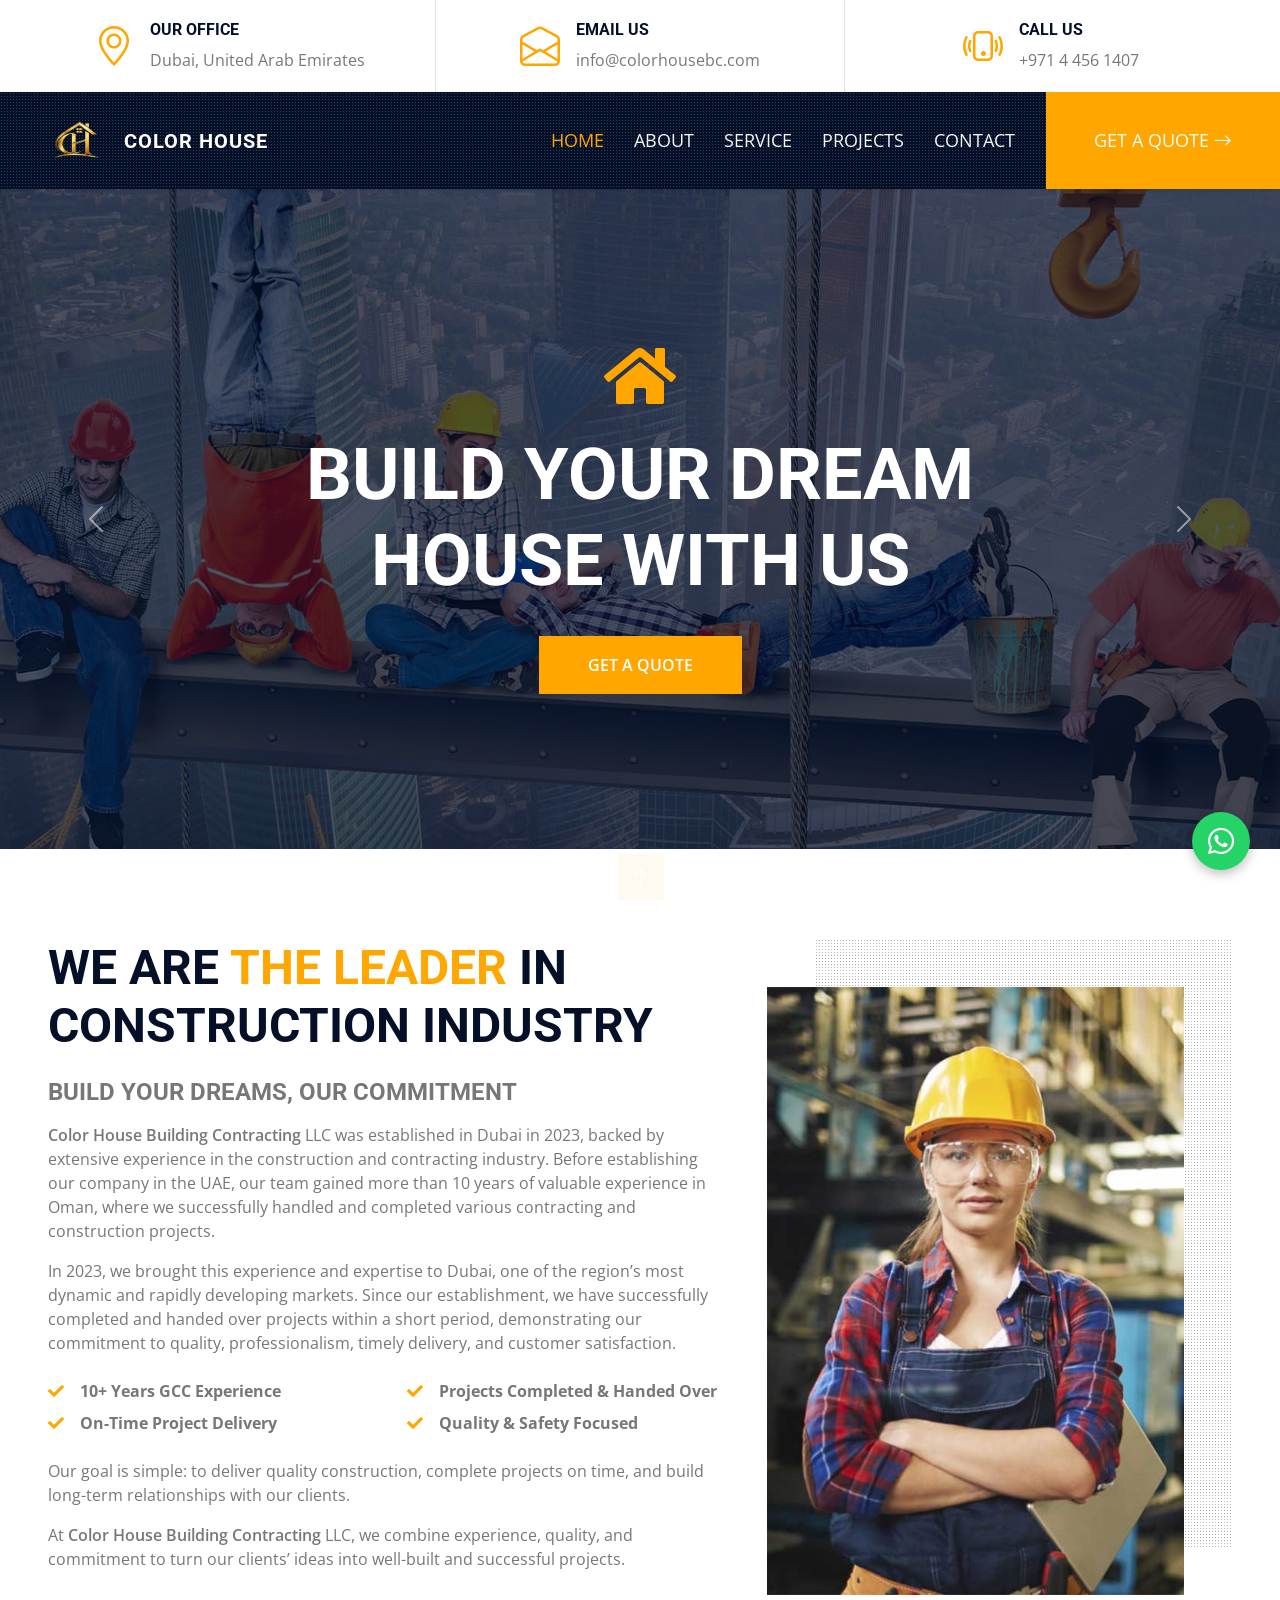
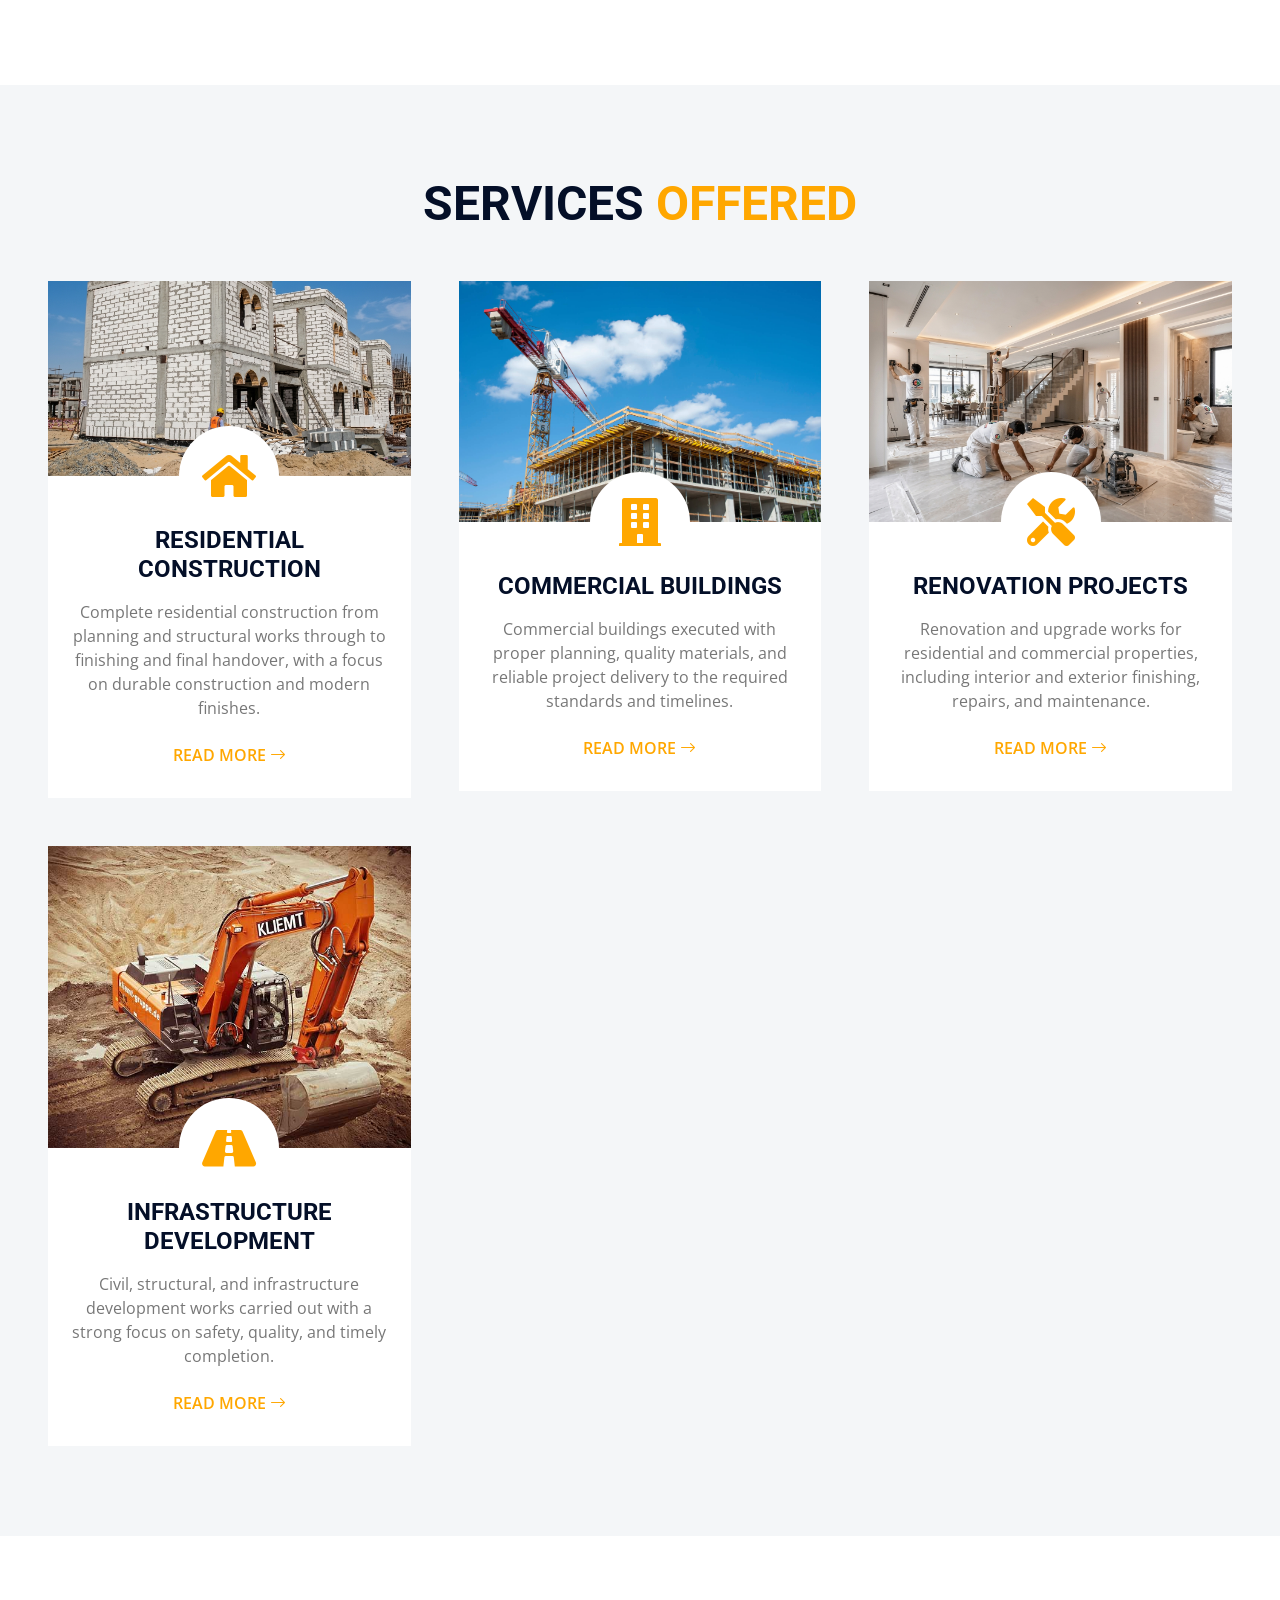
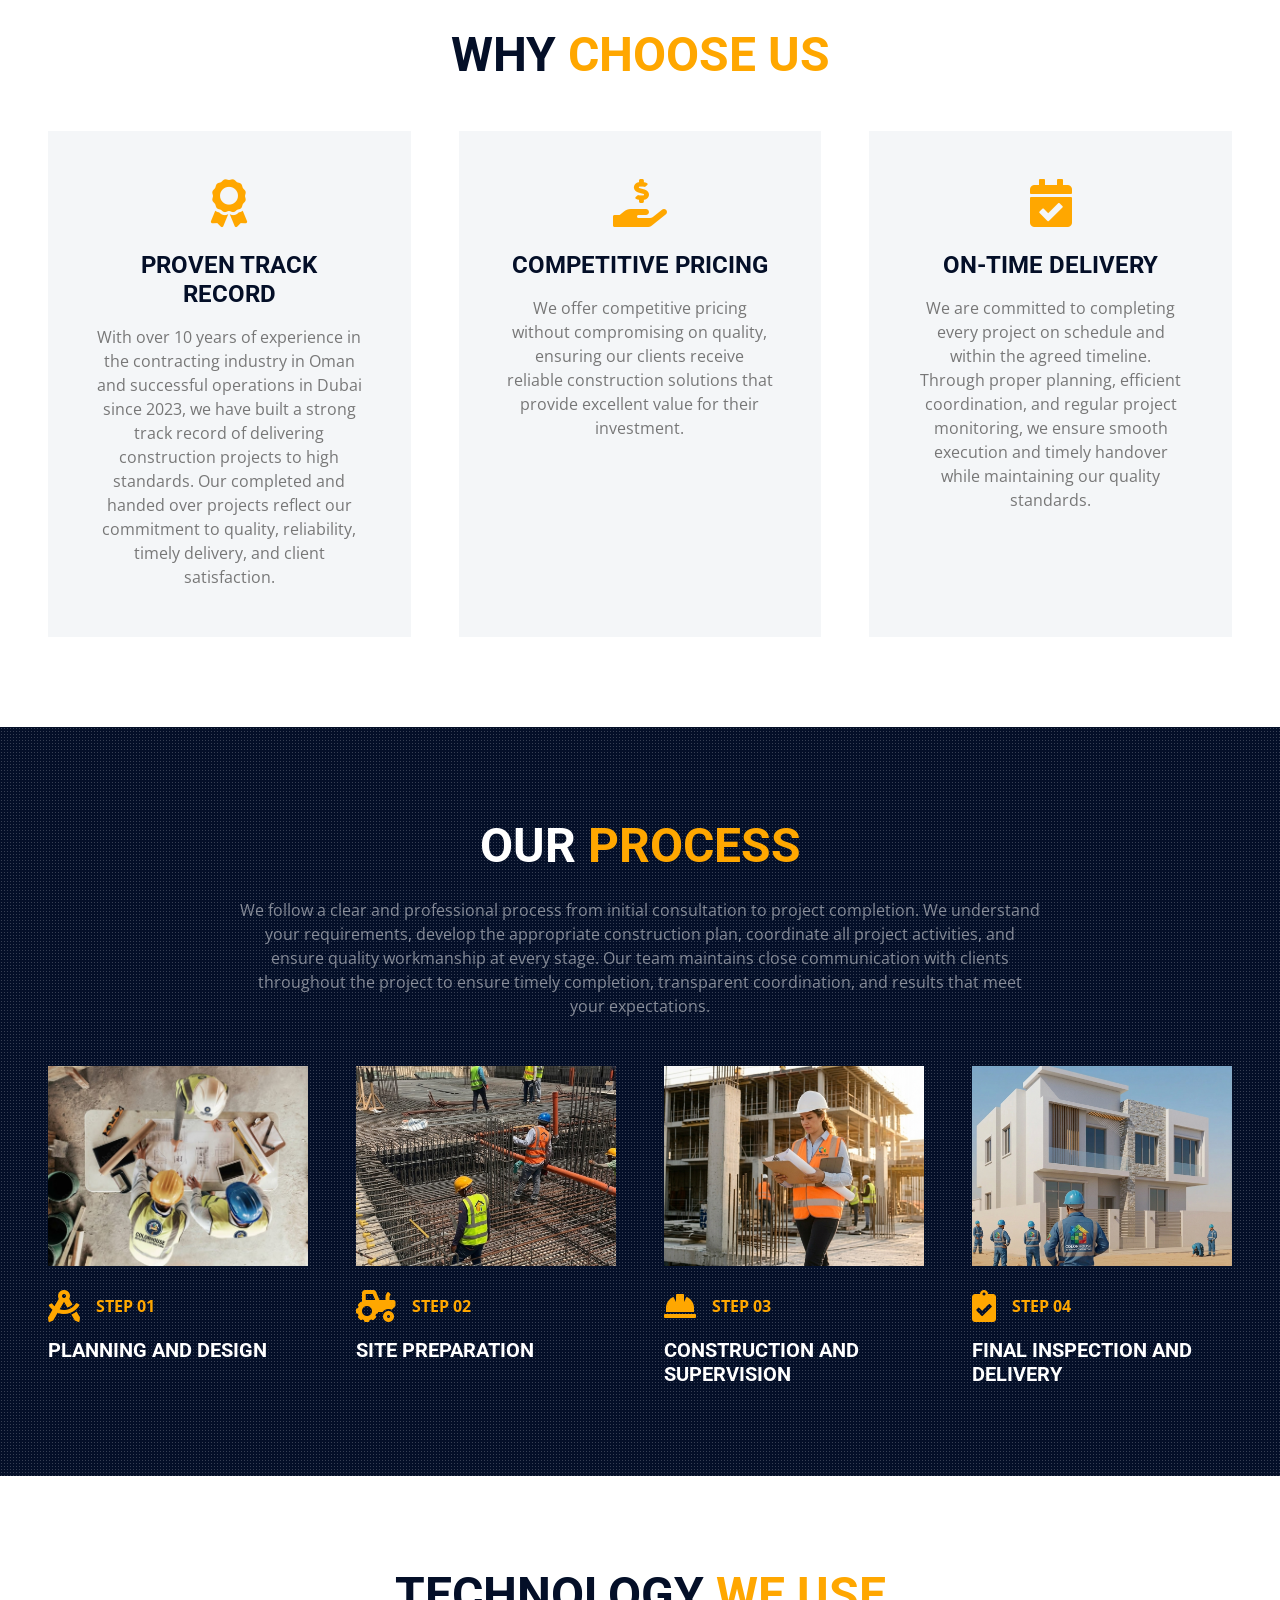
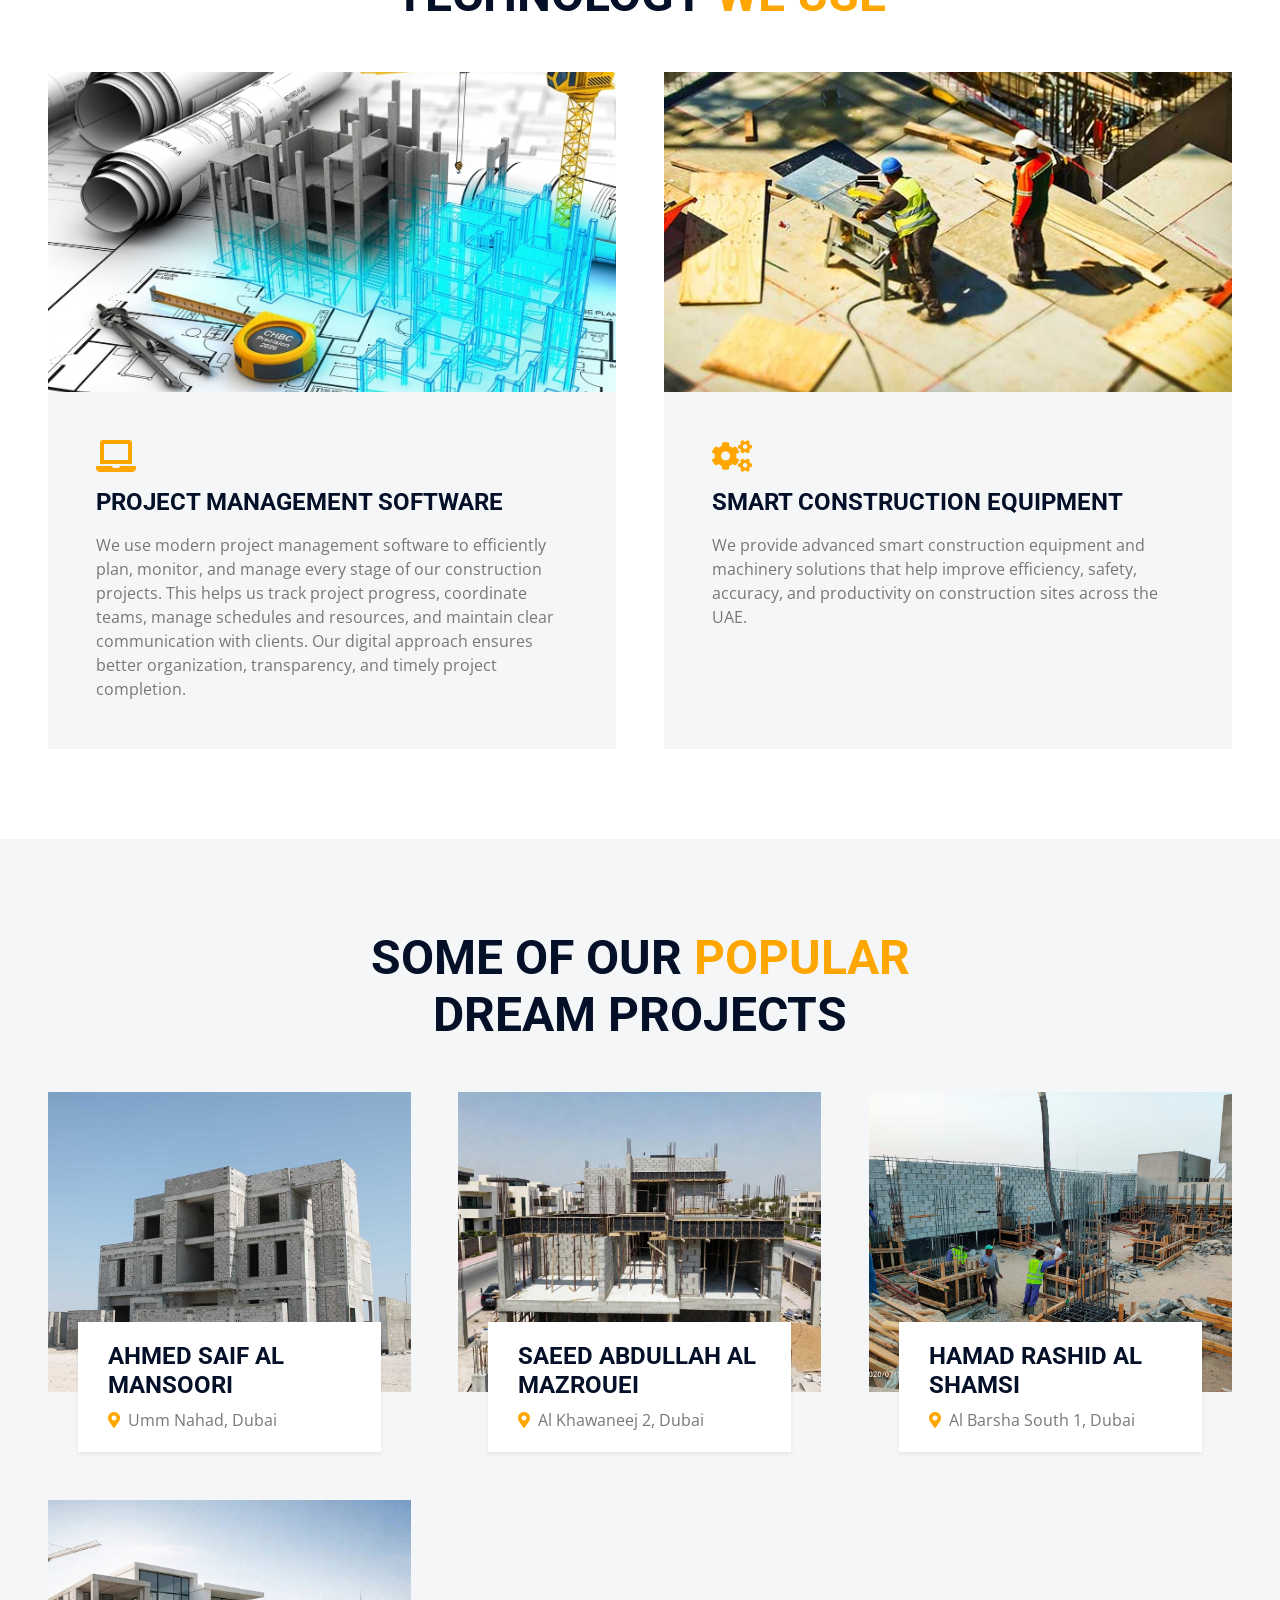
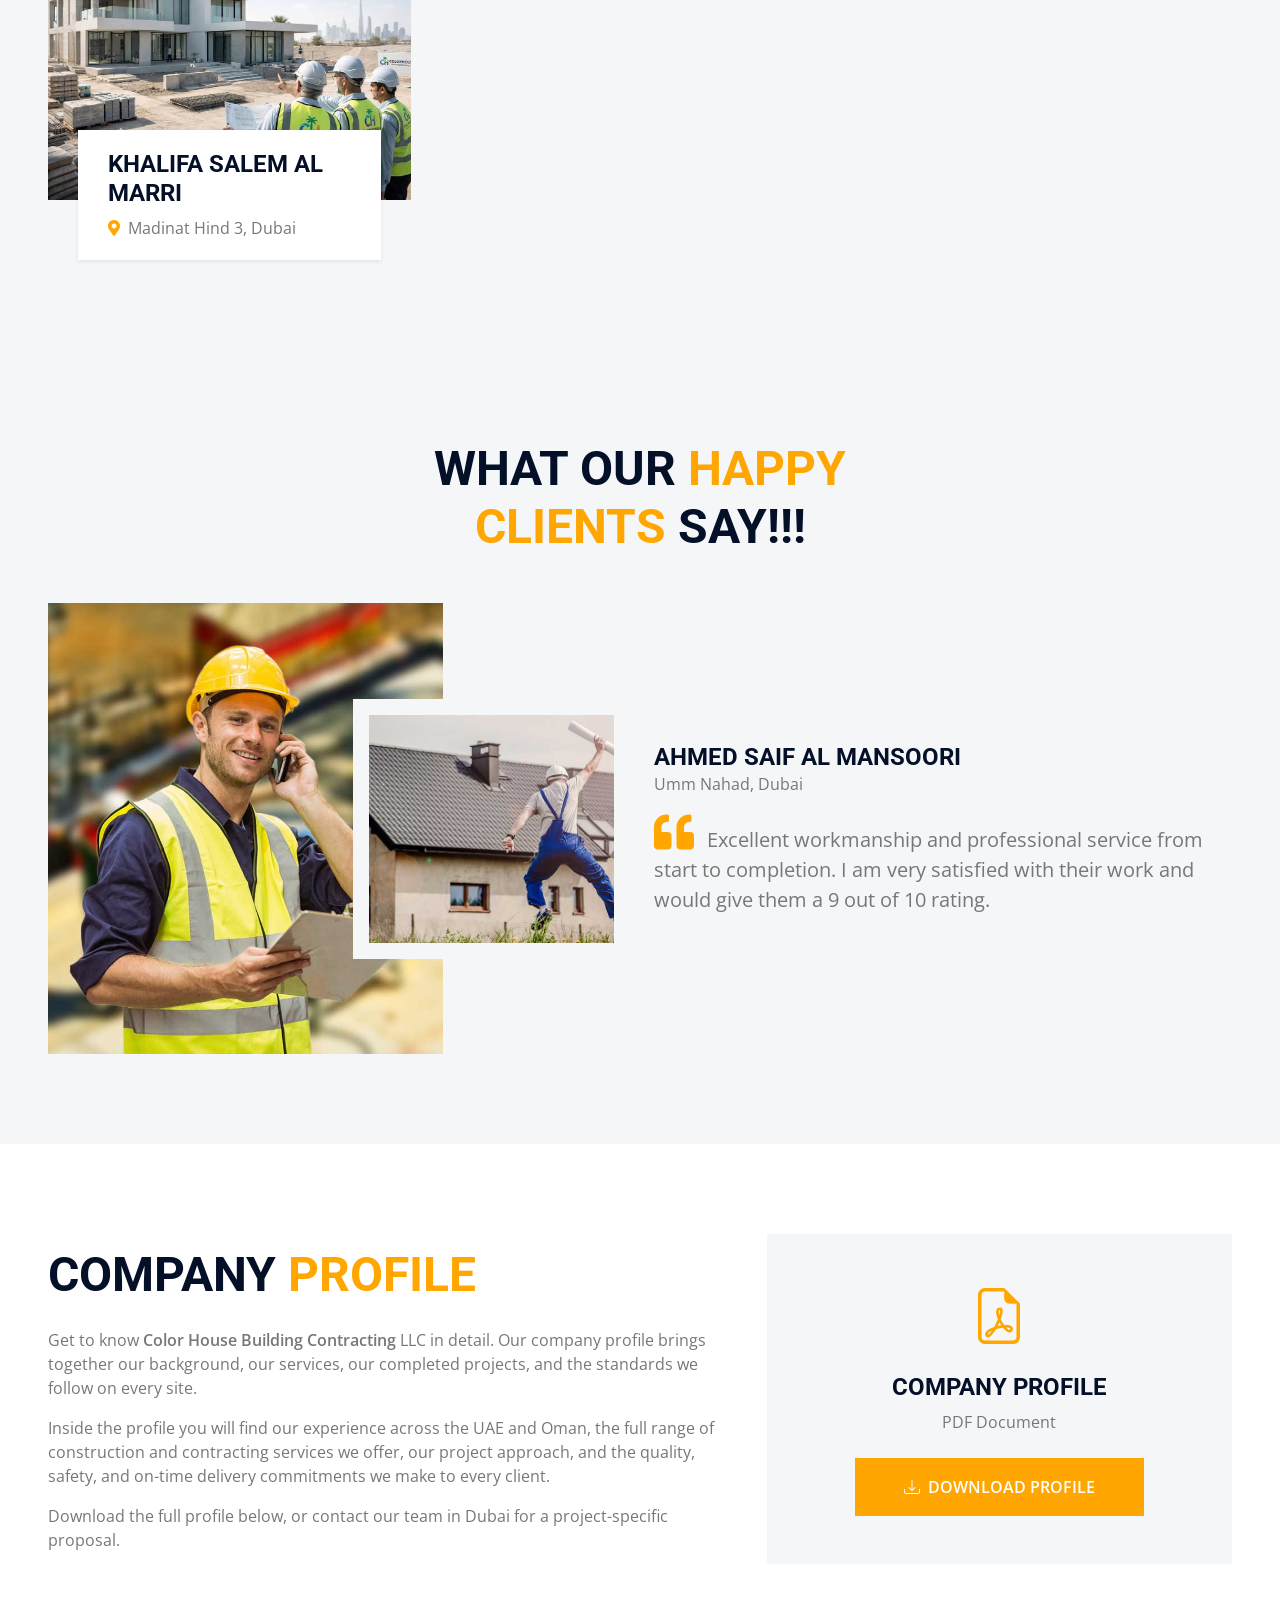
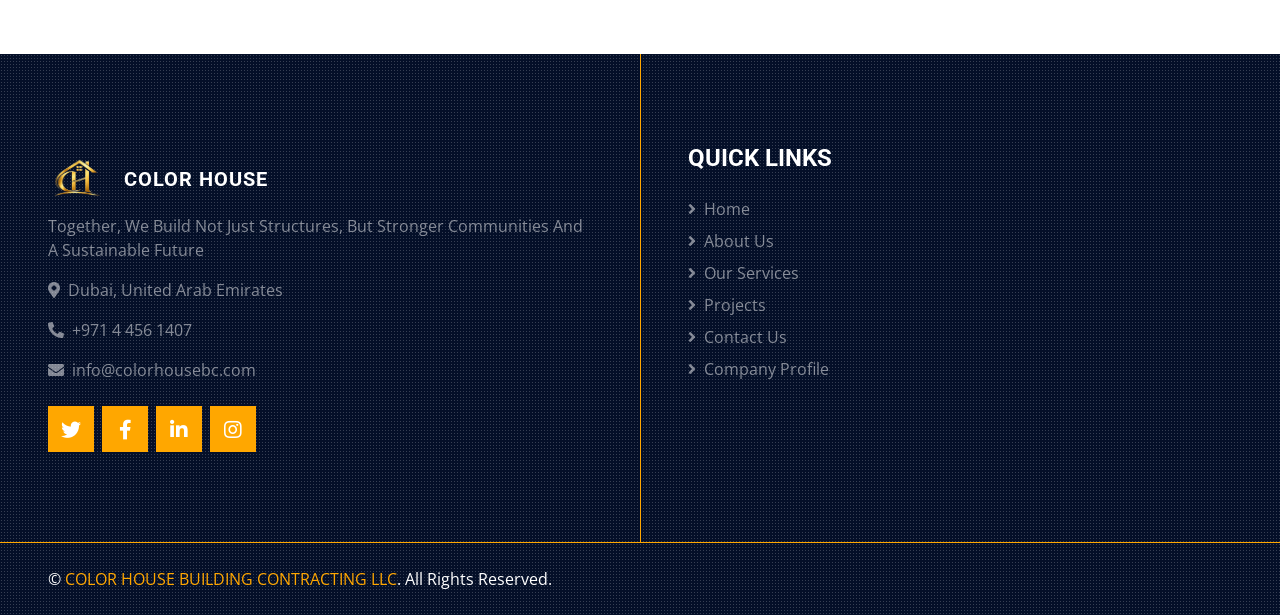
==== commit 4d8df335: "new fixes and changes" ====
--- a/index.html
+++ b/index.html
@@ -49,7 +49,7 @@
                     <i class="bi bi-envelope-open fs-1 text-primary me-3"></i>
                     <div class="text-start">
                         <h6 class="text-uppercase fw-bold">Email Us</h6>
-                        <span><a class="text-body" href="mailto:info@colorhouseb.com">info@colorhouseb.com</a></span>
+                        <span><a class="text-body" href="mailto:info@colorhousebc.com">info@colorhousebc.com</a></span>
                     </div>
                 </div>
             </div>
@@ -59,7 +59,6 @@
                     <div class="text-start">
                         <h6 class="text-uppercase fw-bold">Call Us</h6>
                         <span><a class="text-body" href="tel:+97144561407">+971 4 456 1407</a></span>
-                        <span class="d-block"><a class="text-body" href="tel:+971523870297">+971 52 3870 297</a></span>
                     </div>
                 </div>
             </div>
@@ -73,7 +72,7 @@
         <nav class="navbar navbar-expand-lg bg-dark bg-light-radial navbar-dark py-3 py-lg-0">
             <a href="index.html" class="navbar-brand d-flex align-items-center">
                 <img class="brand-logo me-3" src="img/colorhouseLogo.png" alt="Color House logo">
-                <h1 class="brand-name m-0 text-uppercase text-white">Color House<br>Building Contracting</h1>
+                <h1 class="brand-name m-0 text-uppercase text-white">Color House</h1>
             </a>
             <button class="navbar-toggler" type="button" data-bs-toggle="collapse" data-bs-target="#navbarCollapse">
                 <span class="navbar-toggler-icon"></span>
@@ -139,7 +138,7 @@
             <div class="col-lg-7">
                 <h1 class="display-5 text-uppercase mb-4">We are <span class="text-primary">the Leader</span> in Construction Industry</h1>
                 <h4 class="text-uppercase mb-3 text-body">Build Your Dreams, Our Commitment</h4>
-                <p>Color House Building Contracting LLC was established in Dubai in 2023, backed by extensive experience in the construction and contracting industry. Before establishing our company in the UAE, our team gained more than 10 years of valuable experience in Oman, where we successfully handled and completed various contracting and construction projects.</p>
+                <p><span class="fw-semibold">Color House Building Contracting</span> LLC was established in Dubai in 2023, backed by extensive experience in the construction and contracting industry. Before establishing our company in the UAE, our team gained more than 10 years of valuable experience in Oman, where we successfully handled and completed various contracting and construction projects.</p>
                 <p>In 2023, we brought this experience and expertise to Dubai, one of the region&rsquo;s most dynamic and rapidly developing markets. Since our establishment, we have successfully completed and handed over projects within a short period, demonstrating our commitment to quality, professionalism, timely delivery, and customer satisfaction.</p>
                 <div class="row gx-5 py-2">
                     <div class="col-sm-6 mb-2">
@@ -152,7 +151,7 @@
                     </div>
                 </div>
                 <p>Our goal is simple: to deliver quality construction, complete projects on time, and build long-term relationships with our clients.</p>
-                <p class="mb-4">At Color House Building Contracting LLC, we combine experience, quality, and commitment to turn our clients&rsquo; ideas into well-built and successful projects.</p>
+                <p class="mb-4">At <span class="fw-semibold">Color House Building Contracting</span> LLC, we combine experience, quality, and commitment to turn our clients&rsquo; ideas into well-built and successful projects.</p>
             </div>
             <div class="col-lg-5 pb-5" style="min-height: 400px;">
                 <div class="position-relative bg-dark-radial h-100 ms-5">
@@ -172,7 +171,7 @@
         <div class="row g-5">
             <div class="col-lg-4 col-md-6">
                 <div class="service-item bg-white d-flex flex-column align-items-center text-center">
-                    <img class="img-fluid" src="img/blog-1.jpg" alt="Residential Construction">
+                    <img class="img-fluid" src="img/Residential%20Construction.jpeg" alt="Residential Construction">
                     <div class="service-icon bg-white">
                         <i class="fa fa-3x fa-home text-primary"></i>
                     </div>
@@ -185,7 +184,7 @@
             </div>
             <div class="col-lg-4 col-md-6">
                 <div class="service-item bg-white rounded d-flex flex-column align-items-center text-center">
-                    <img class="img-fluid" src="img/portfolio-5.jpg" alt="Commercial Buildings">
+                    <img class="img-fluid" src="img/Commercial%20Buildings.jpg.jpeg" alt="Commercial Buildings">
                     <div class="service-icon bg-white">
                         <i class="fa fa-3x fa-building text-primary"></i>
                     </div>
@@ -198,7 +197,7 @@
             </div>
             <div class="col-lg-4 col-md-6">
                 <div class="service-item bg-white rounded d-flex flex-column align-items-center text-center">
-                    <img class="img-fluid" src="img/service-2.jpg" alt="Renovation Projects">
+                    <img class="img-fluid" src="img/Renovation%20Projects.jpeg" alt="Renovation Projects">
                     <div class="service-icon bg-white">
                         <i class="fa fa-3x fa-tools text-primary"></i>
                     </div>
@@ -296,7 +295,7 @@
         <div class="row g-5">
             <div class="col-lg-3 col-md-6">
                 <div class="h-100">
-                    <img class="img-fluid w-100 mb-4" src="img/service-3.jpg" alt="Planning And Design" style="height: 200px; object-fit: cover;">
+                    <img class="img-fluid w-100 mb-4" src="img/Planning%20And%20Design.jpg.jpeg" alt="Planning And Design" style="height: 200px; object-fit: cover;">
                     <div class="d-flex align-items-center mb-3">
                         <i class="fa fa-2x fa-drafting-compass text-primary me-3"></i>
                         <span class="text-primary fw-bold text-uppercase">Step 01</span>
@@ -306,7 +305,7 @@
             </div>
             <div class="col-lg-3 col-md-6">
                 <div class="h-100">
-                    <img class="img-fluid w-100 mb-4" src="img/service-1.jpg" alt="Site Preparation" style="height: 200px; object-fit: cover;">
+                    <img class="img-fluid w-100 mb-4" src="img/Site%20Preparation.jpeg" alt="Site Preparation" style="height: 200px; object-fit: cover;">
                     <div class="d-flex align-items-center mb-3">
                         <i class="fa fa-2x fa-tractor text-primary me-3"></i>
                         <span class="text-primary fw-bold text-uppercase">Step 02</span>
@@ -316,7 +315,7 @@
             </div>
             <div class="col-lg-3 col-md-6">
                 <div class="h-100">
-                    <img class="img-fluid w-100 mb-4" src="img/portfolio-1.jpg" alt="Construction And Supervision" style="height: 200px; object-fit: cover;">
+                    <img class="img-fluid w-100 mb-4" src="img/Construction%20And%20Supervision.jpg.jpeg" alt="Construction And Supervision" style="height: 200px; object-fit: cover;">
                     <div class="d-flex align-items-center mb-3">
                         <i class="fa fa-2x fa-hard-hat text-primary me-3"></i>
                         <span class="text-primary fw-bold text-uppercase">Step 03</span>
@@ -326,7 +325,7 @@
             </div>
             <div class="col-lg-3 col-md-6">
                 <div class="h-100">
-                    <img class="img-fluid w-100 mb-4" src="img/service-5.jpg" alt="Final Inspection And Delivery" style="height: 200px; object-fit: cover;">
+                    <img class="img-fluid w-100 mb-4" src="img/Final%20Inspection%20And%20Delivery.jpg.jpeg" alt="Final Inspection And Delivery" style="height: 200px; object-fit: cover;">
                     <div class="d-flex align-items-center mb-3">
                         <i class="fa fa-2x fa-clipboard-check text-primary me-3"></i>
                         <span class="text-primary fw-bold text-uppercase">Step 04</span>
@@ -347,7 +346,7 @@
         <div class="row g-5">
             <div class="col-lg-6">
                 <div class="bg-light h-100">
-                    <img class="img-fluid w-100" src="img/construction3.jpeg" alt="Project Management Software" style="height: 320px; object-fit: cover;">
+                    <img class="img-fluid w-100" src="img/Project%20Management%20Software.jpg.jpeg" alt="Project Management Software" style="height: 320px; object-fit: cover;">
                     <div class="p-5">
                         <i class="fa fa-2x fa-laptop text-primary mb-3"></i>
                         <h4 class="text-uppercase mb-3">Project Management Software</h4>
@@ -738,19 +737,40 @@
     -->
     
 
+    <!-- Company Profile Start -->
+    <div class="container-fluid py-6 px-5" id="company-profile">
+        <div class="row g-5 align-items-center">
+            <div class="col-lg-7">
+                <h1 class="display-5 text-uppercase mb-4">Company <span class="text-primary">Profile</span></h1>
+                <p>Get to know <span class="fw-semibold">Color House Building Contracting</span> LLC in detail. Our company profile brings together our background, our services, our completed projects, and the standards we follow on every site.</p>
+                <p>Inside the profile you will find our experience across the UAE and Oman, the full range of construction and contracting services we offer, our project approach, and the quality, safety, and on-time delivery commitments we make to every client.</p>
+                <p class="mb-0">Download the full profile below, or contact our team in Dubai for a project-specific proposal.</p>
+            </div>
+            <div class="col-lg-5">
+                <div class="bg-light text-center p-5">
+                    <i class="bi bi-file-earmark-pdf display-4 text-primary"></i>
+                    <h4 class="text-uppercase mt-4 mb-2">Company Profile</h4>
+                    <p class="text-body mb-4">PDF Document</p>
+                    <a class="btn btn-primary py-3 px-5" href="img/NEW%20PROFILE%20MIX.pdf" download="Color-House-Building-Contracting-Company-Profile.pdf"><i class="bi bi-download me-2"></i>Download Profile</a>
+                </div>
+            </div>
+        </div>
+    </div>
+    <!-- Company Profile End -->
+
+
     <!-- Footer Start -->
     <div class="footer container-fluid position-relative bg-dark bg-light-radial text-white-50 py-6 px-5">
         <div class="row g-5">
             <div class="col-lg-6 pe-lg-5">
                 <a href="index.html" class="navbar-brand d-flex align-items-center">
                     <img class="brand-logo me-3" src="img/colorhouseLogo.png" alt="Color House logo">
-                    <h1 class="brand-name m-0 text-uppercase text-white">Color House<br>Building Contracting</h1>
+                    <h1 class="brand-name m-0 text-uppercase text-white">Color House</h1>
                 </a>
-                <p>Aliquyam sed elitr elitr erat sed diam ipsum eirmod eos lorem nonumy. Tempor sea ipsum diam  sed clita dolore eos dolores magna erat dolore sed stet justo et dolor.</p>
+                <p>Together, We Build Not Just Structures, But Stronger Communities And A Sustainable Future</p>
                 <p><i class="fa fa-map-marker-alt me-2"></i>Dubai, United Arab Emirates</p>
                 <p><i class="fa fa-phone-alt me-2"></i><a class="text-white-50" href="tel:+97144561407">+971 4 456 1407</a></p>
-                <p><i class="fa fa-phone-alt me-2"></i><a class="text-white-50" href="tel:+971523870297">+971 52 3870 297</a></p>
-                <p><i class="fa fa-envelope me-2"></i><a class="text-white-50" href="mailto:info@colorhouseb.com">info@colorhouseb.com</a></p>
+                <p><i class="fa fa-envelope me-2"></i><a class="text-white-50" href="mailto:info@colorhousebc.com">info@colorhousebc.com</a></p>
                 <div class="d-flex justify-content-start mt-4">
                     <a class="btn btn-lg btn-primary btn-lg-square rounded-0 me-2" href="#"><i class="fab fa-twitter"></i></a>
                     <a class="btn btn-lg btn-primary btn-lg-square rounded-0 me-2" href="#"><i class="fab fa-facebook-f"></i></a>
@@ -767,7 +787,8 @@
                             <a class="text-white-50 mb-2" href="about.html"><i class="fa fa-angle-right me-2"></i>About Us</a>
                             <a class="text-white-50 mb-2" href="service.html"><i class="fa fa-angle-right me-2"></i>Our Services</a>
                             <a class="text-white-50 mb-2" href="project.html"><i class="fa fa-angle-right me-2"></i>Projects</a>
-                            <a class="text-white-50" href="contact.html"><i class="fa fa-angle-right me-2"></i>Contact Us</a>
+                            <a class="text-white-50 mb-2" href="contact.html"><i class="fa fa-angle-right me-2"></i>Contact Us</a>
+                            <a class="text-white-50" href="index.html#company-profile"><i class="fa fa-angle-right me-2"></i>Company Profile</a>
                         </div>
                     </div>
                     <!-- Popular Links hidden for now
@@ -799,14 +820,16 @@
     <div class="container-fluid bg-dark bg-light-radial text-white border-top border-primary px-0">
         <div class="d-flex flex-column flex-md-row justify-content-between">
             <div class="py-4 px-5 text-center text-md-start">
-                <p class="mb-0">&copy; <a class="text-primary" href="index.html">COLOR HOUSE BUILDING CONTRACTING</a>. All Rights Reserved.</p>
+                <p class="mb-0">&copy; <a class="text-primary" href="index.html">COLOR HOUSE BUILDING CONTRACTING LLC</a>. All Rights Reserved.</p>
             </div>
         </div>
     </div>
     <!-- Footer End -->
 
 
-    <!-- Back to Top -->
+    <!-- WhatsApp Start -->
+    <a class="whatsapp-float" href="https://wa.me/971523870297" target="_blank" rel="noopener" aria-label="Chat with us on WhatsApp"><i class="fab fa-whatsapp"></i></a>
+    <!-- WhatsApp End -->    <!-- Back to Top -->
     <a href="#" class="btn btn-lg btn-primary btn-lg-square back-to-top"><i class="bi bi-arrow-up"></i></a>
 
 
--- a/css/style.css
+++ b/css/style.css
@@ -292,3 +292,65 @@
         font-size: 15px;
     }
 }
+
+/* Custom additions: semibold utility + floating WhatsApp button */
+.fw-semibold {
+    font-weight: 600;
+}
+
+.whatsapp-float {
+    position: fixed;
+    right: 30px;
+    bottom: 30px;
+    display: flex;
+    align-items: center;
+    justify-content: center;
+    width: 58px;
+    height: 58px;
+    font-size: 30px;
+    line-height: 1;
+    color: #FFFFFF;
+    background: #25D366;
+    border-radius: 50%;
+    box-shadow: 0 4px 12px rgba(0, 0, 0, .25);
+    z-index: 100;
+    transition: .3s;
+}
+
+.whatsapp-float:hover {
+    color: #FFFFFF;
+    background: #1EBE5D;
+    transform: scale(1.08);
+}
+
+@media (max-width: 767.98px) {
+    .whatsapp-float {
+        right: 18px;
+        bottom: 18px;
+        width: 50px;
+        height: 50px;
+        font-size: 26px;
+    }
+}
+
+/* Hero carousel: sized so the banner sits close to the first screen instead of using the photo's full natural height */
+#header-carousel .carousel-item img {
+    width: 100%;
+    height: calc(100vh - 190px);
+    min-height: 440px;
+    max-height: 660px;
+    object-fit: cover;
+}
+
+@media (max-width: 991.98px) {
+    #header-carousel .carousel-item img {
+        height: calc(100vh - 120px);
+        min-height: 380px;
+        max-height: 560px;
+    }
+}
+
+/* Company Profile anchor target: keep the heading clear of the sticky navbar */
+#company-profile {
+    scroll-margin-top: 100px;
+}
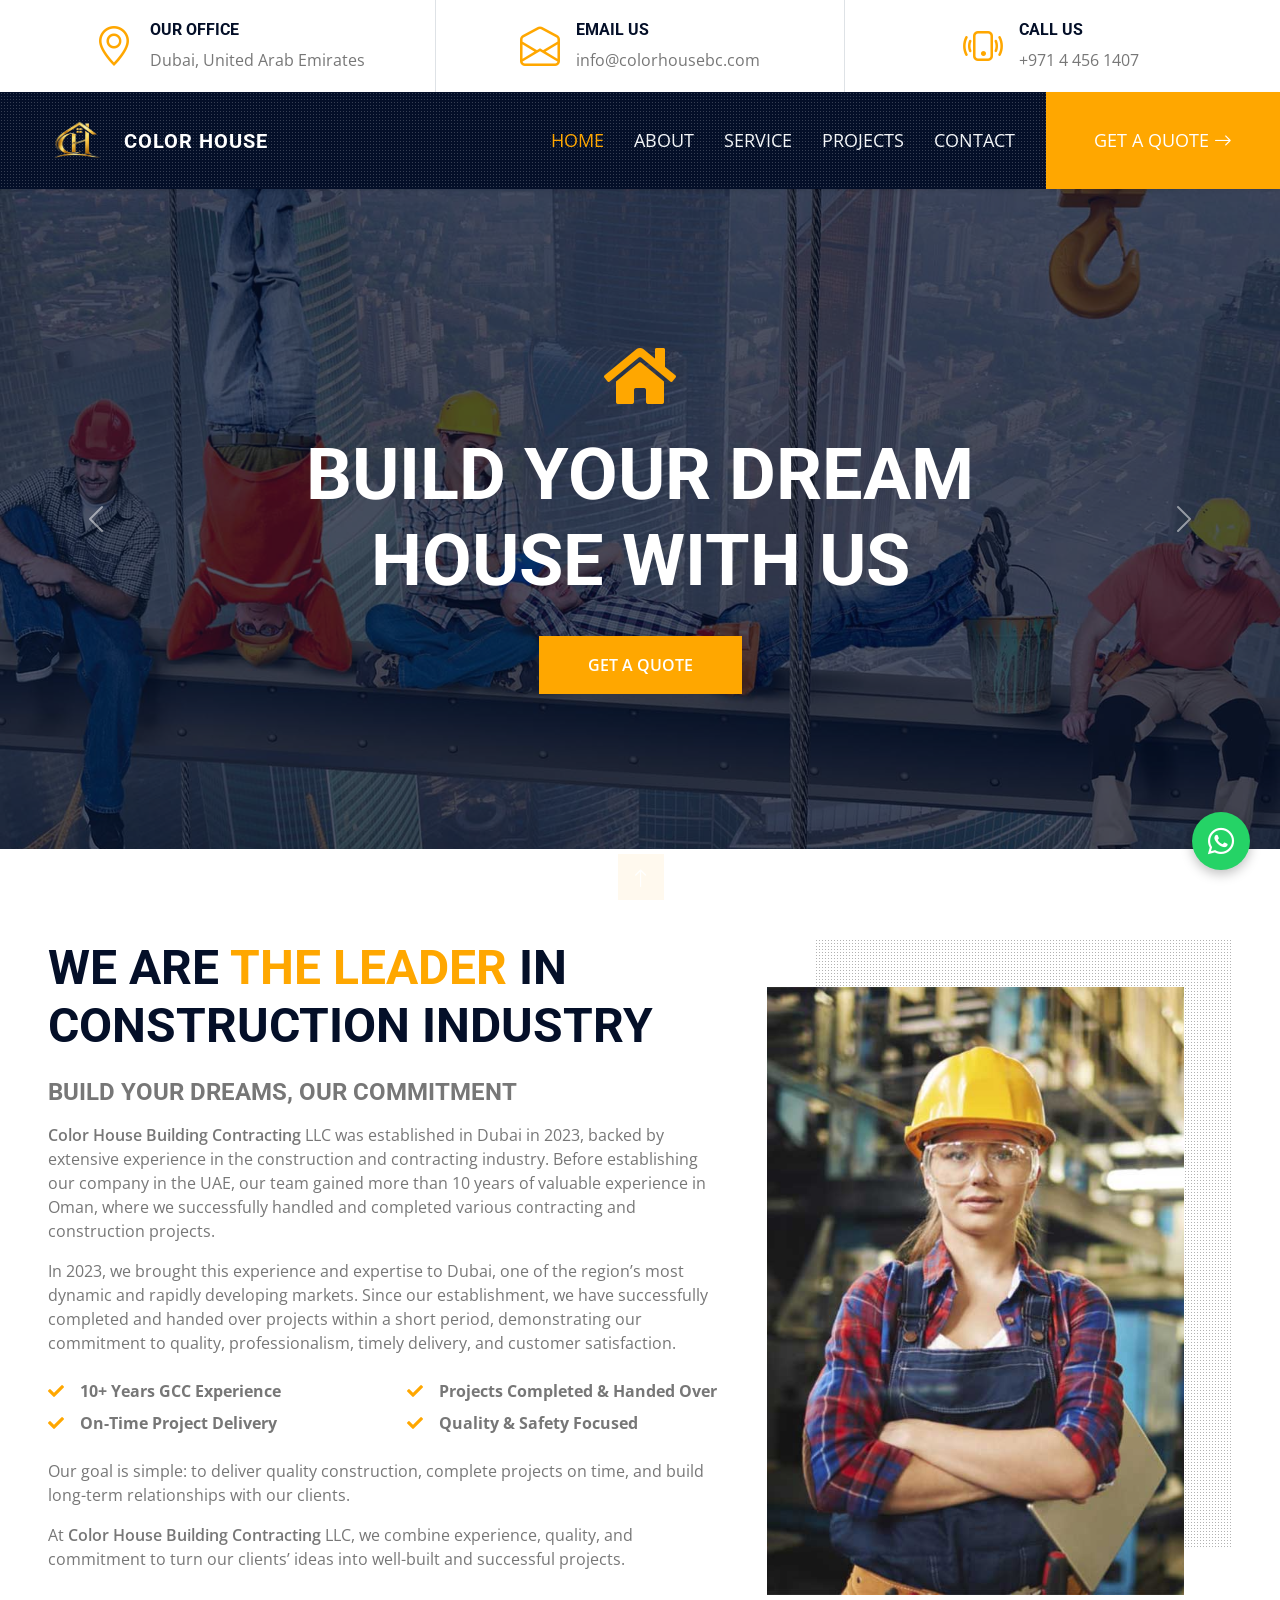
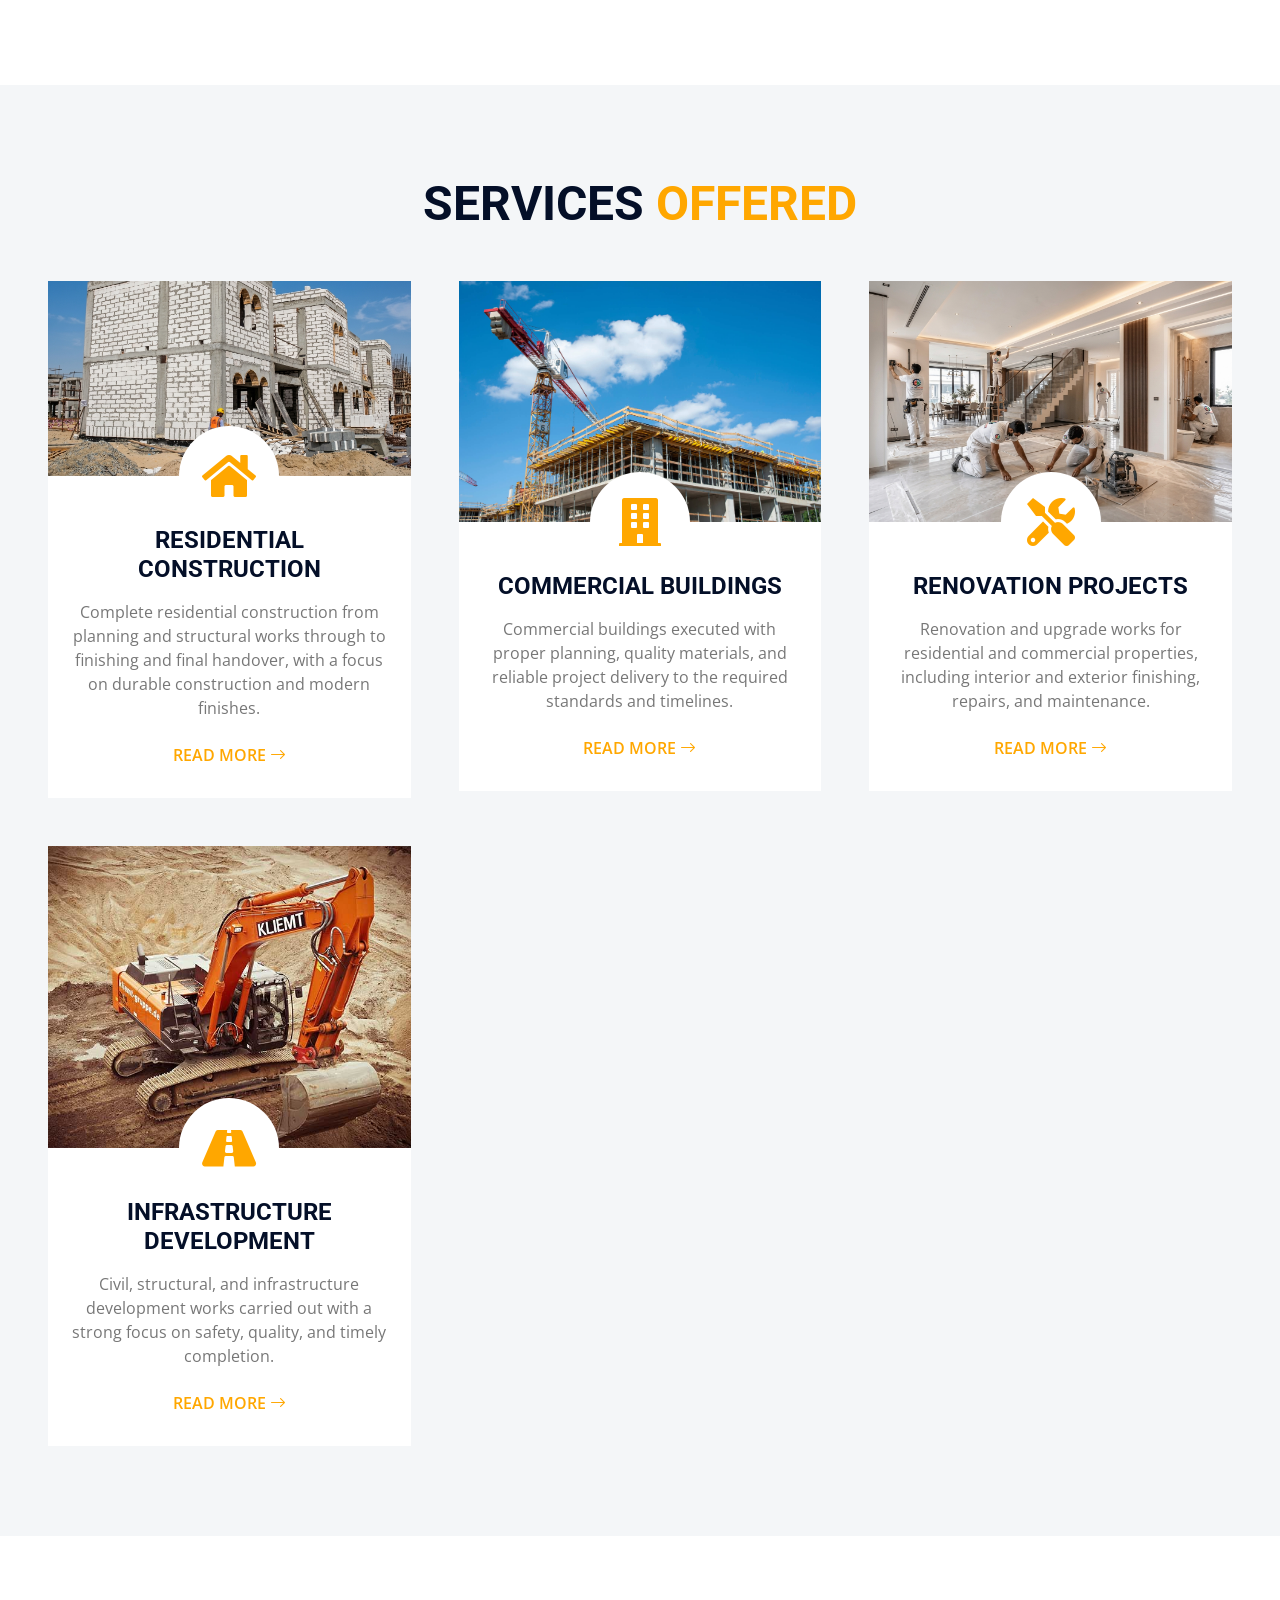
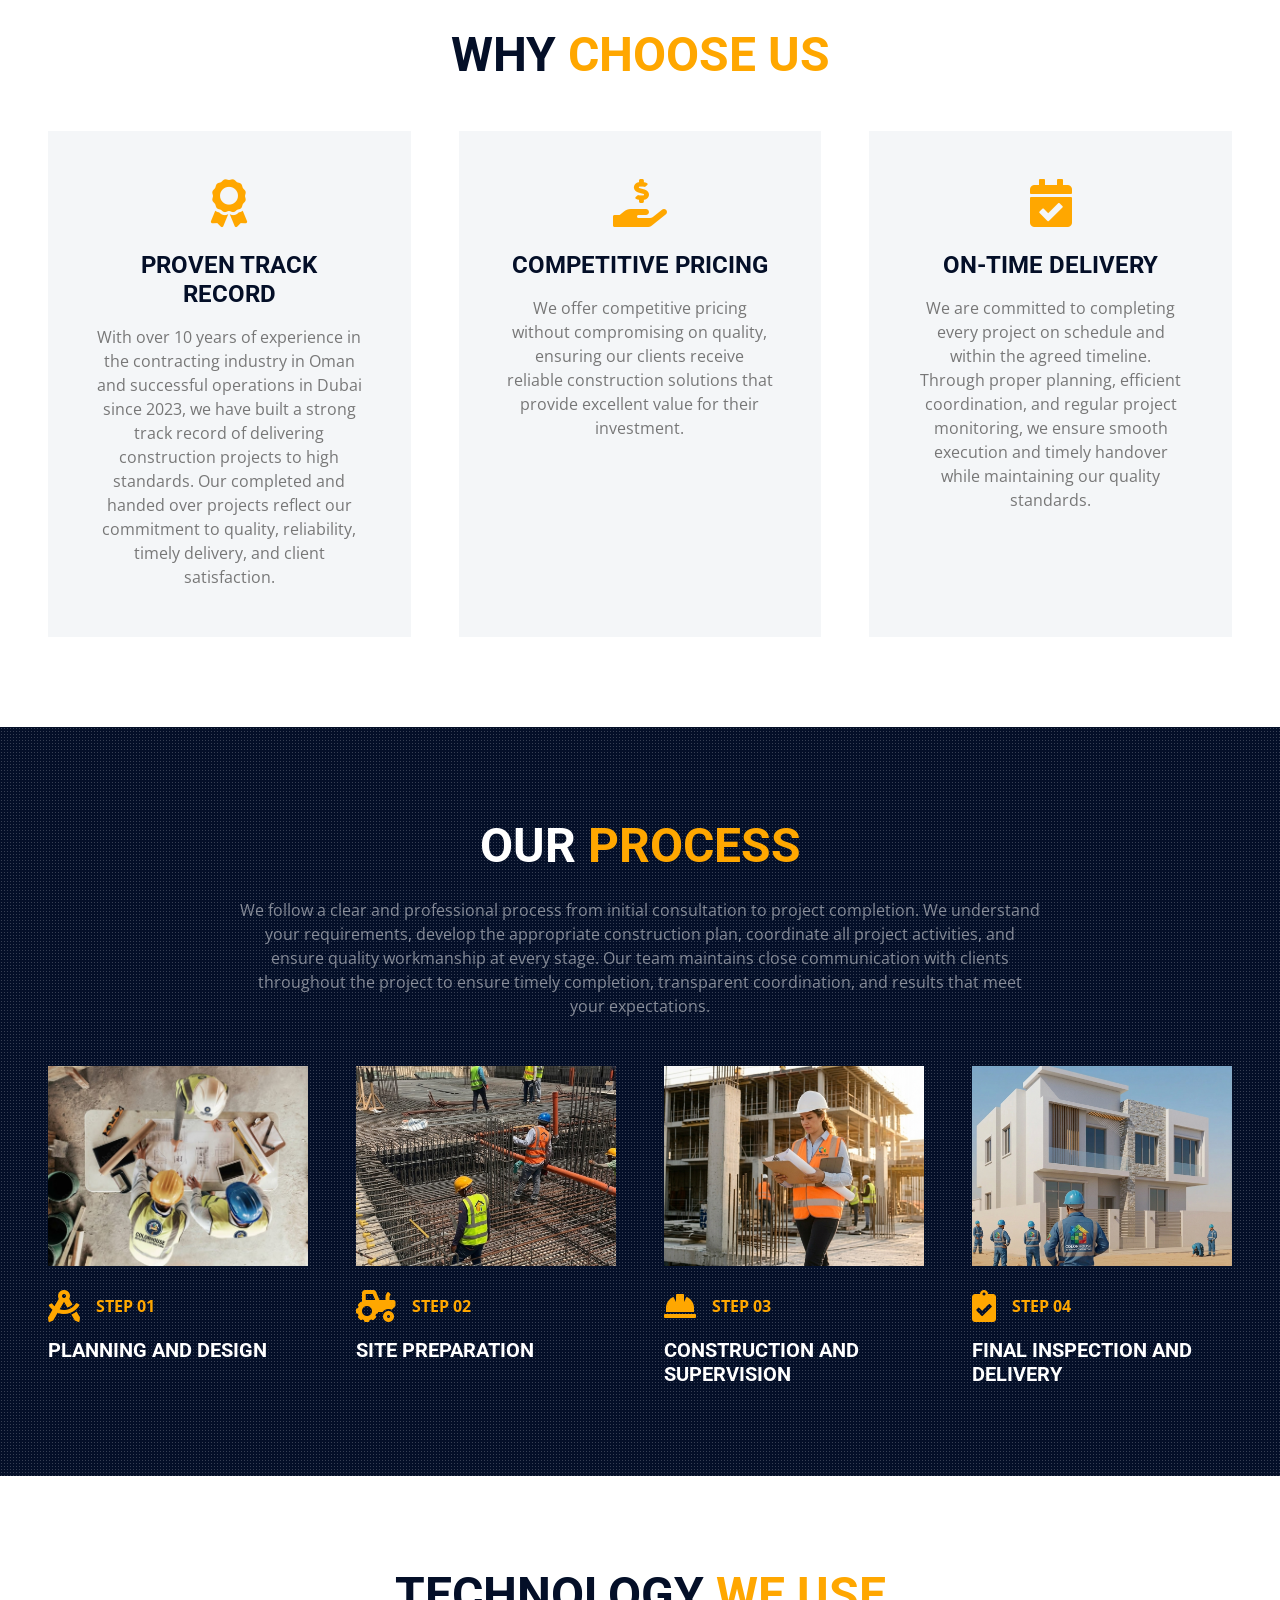
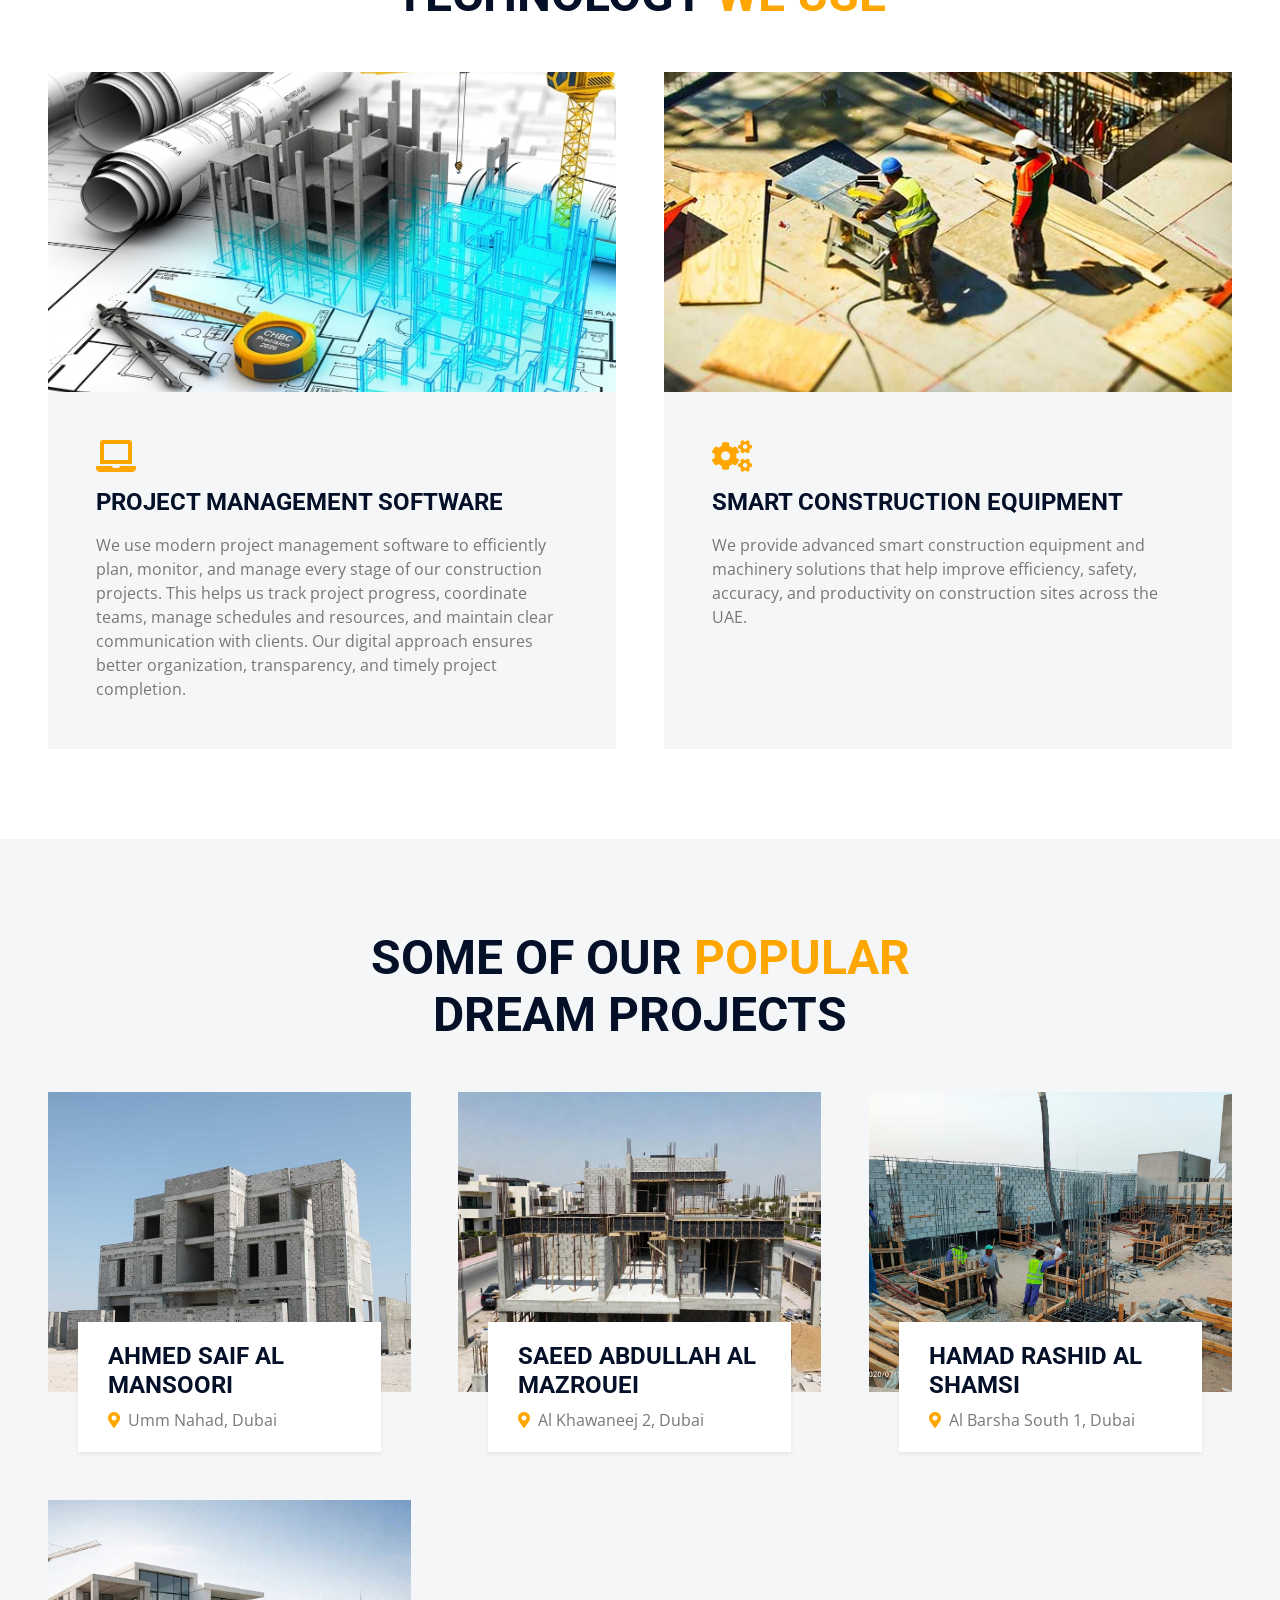
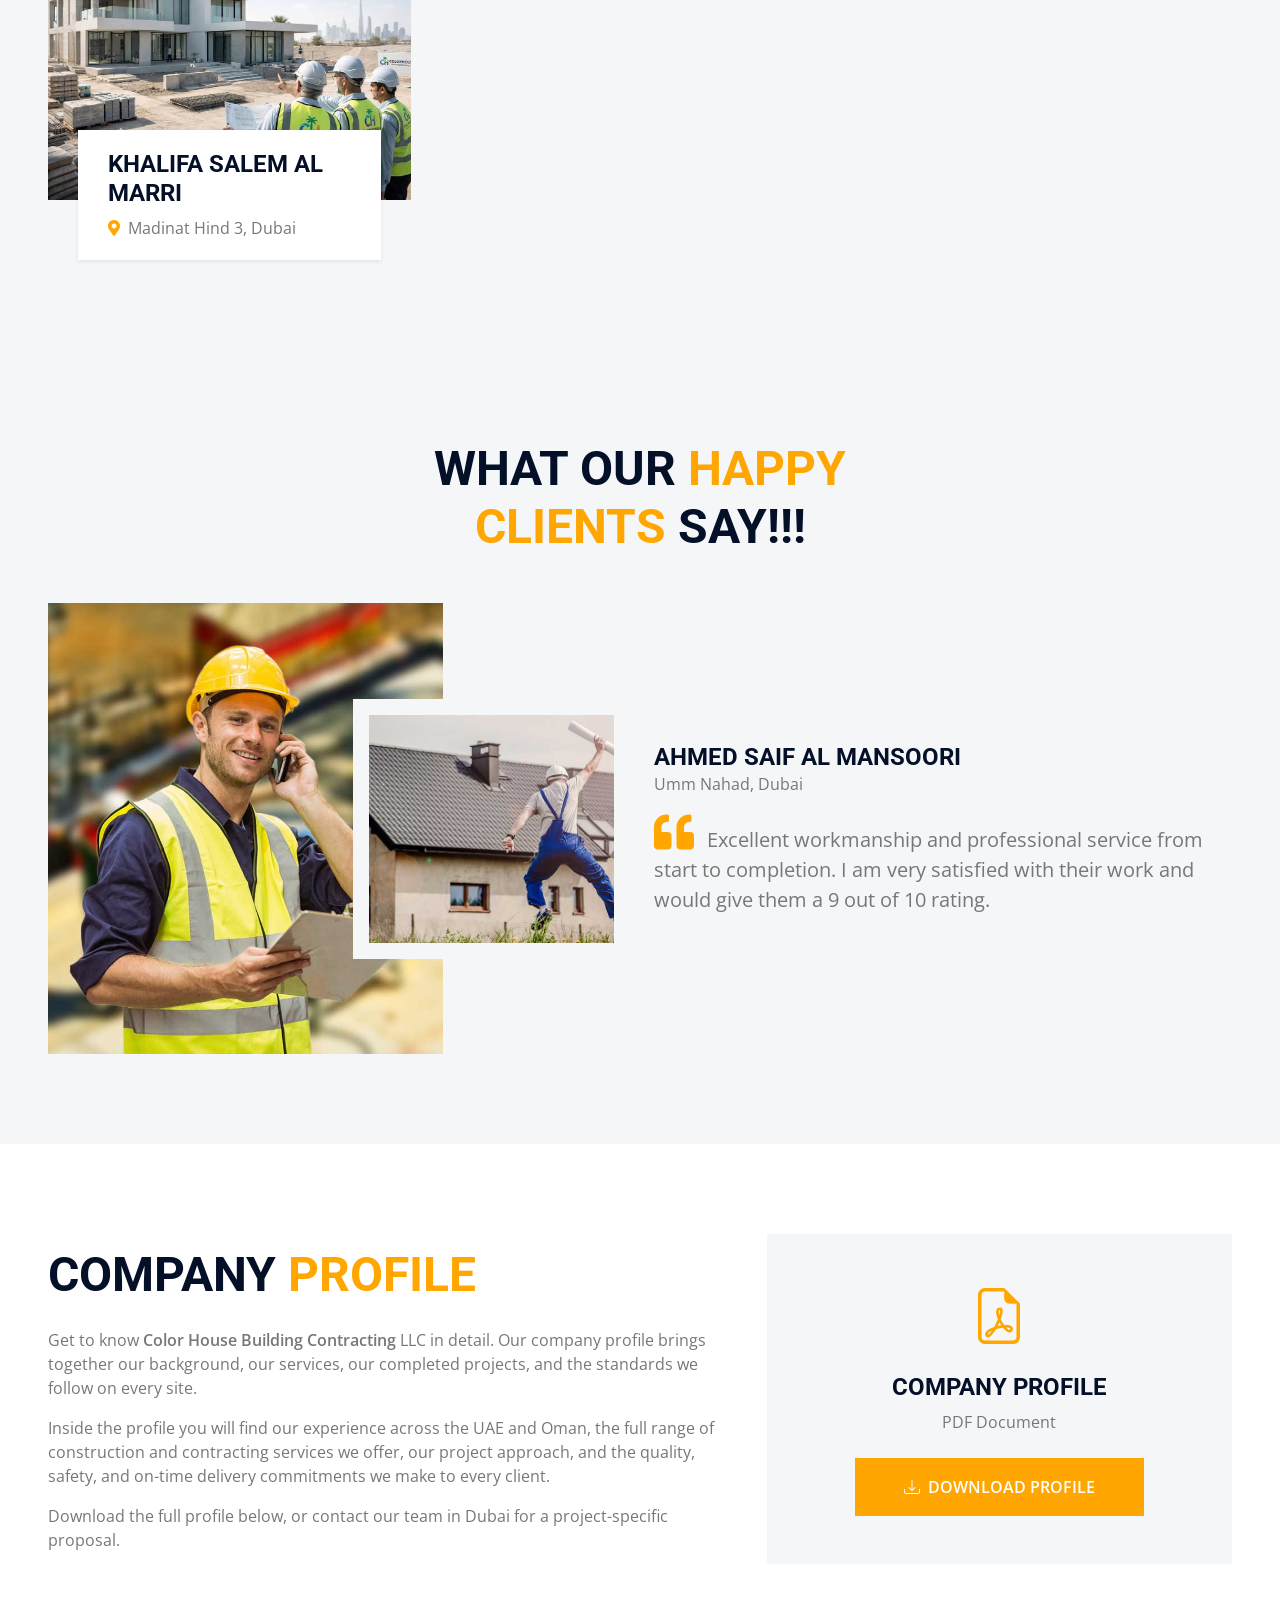
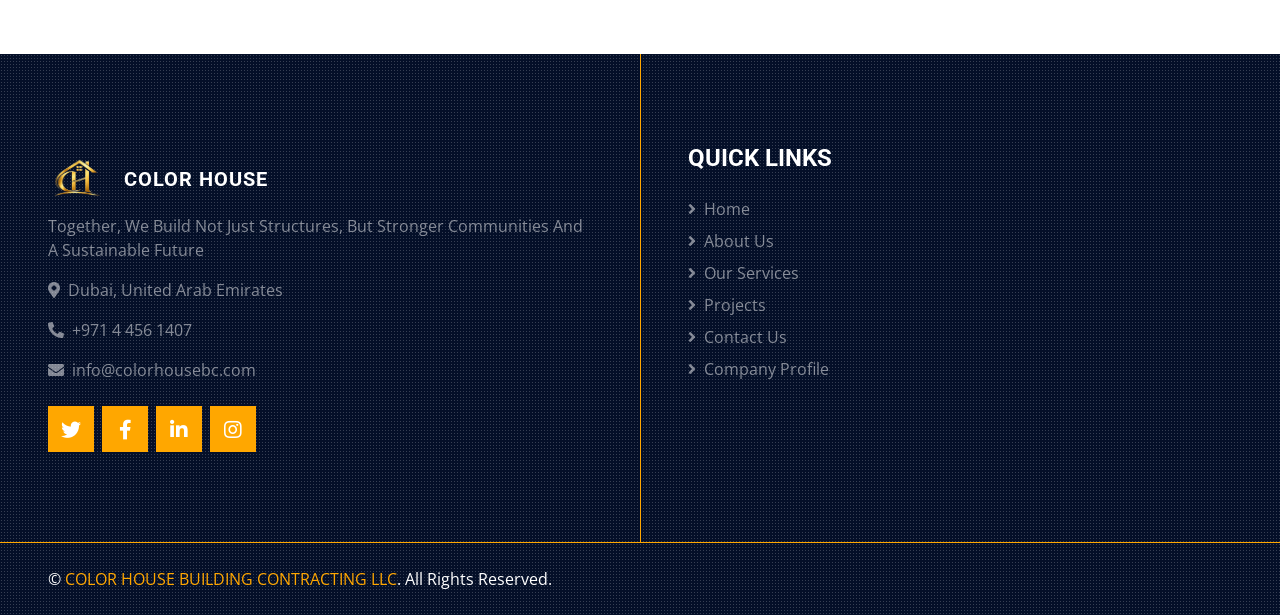
==== commit 7c89ab0c: "added facebook link" ====
--- a/index.html
+++ b/index.html
@@ -773,7 +773,7 @@
                 <p><i class="fa fa-envelope me-2"></i><a class="text-white-50" href="mailto:info@colorhousebc.com">info@colorhousebc.com</a></p>
                 <div class="d-flex justify-content-start mt-4">
                     <a class="btn btn-lg btn-primary btn-lg-square rounded-0 me-2" href="#"><i class="fab fa-twitter"></i></a>
-                    <a class="btn btn-lg btn-primary btn-lg-square rounded-0 me-2" href="#"><i class="fab fa-facebook-f"></i></a>
+                    <a class="btn btn-lg btn-primary btn-lg-square rounded-0 me-2" href="https://www.facebook.com/profile.php?id=61578096685185" target="_blank" rel="noopener noreferrer"><i class="fab fa-facebook-f"></i></a>
                     <a class="btn btn-lg btn-primary btn-lg-square rounded-0 me-2" href="#"><i class="fab fa-linkedin-in"></i></a>
                     <a class="btn btn-lg btn-primary btn-lg-square rounded-0" href="#"><i class="fab fa-instagram"></i></a>
                 </div>
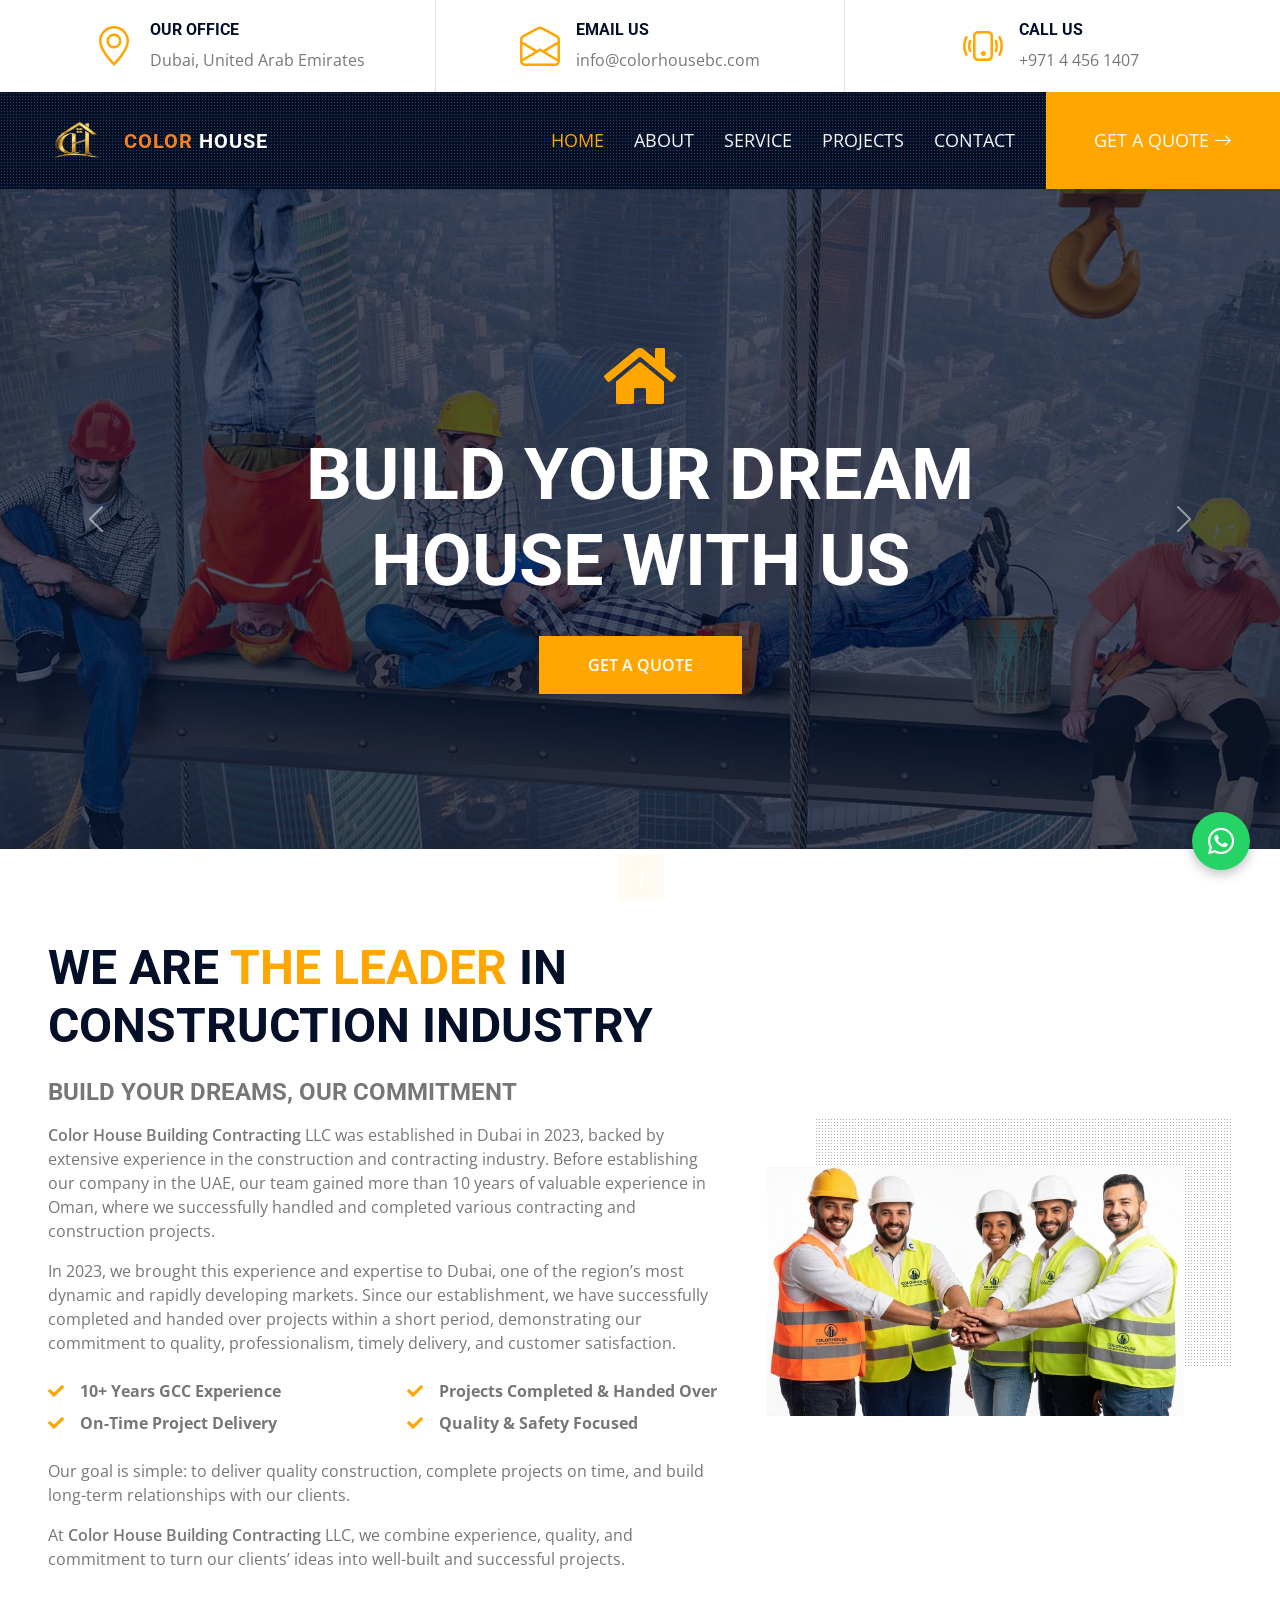
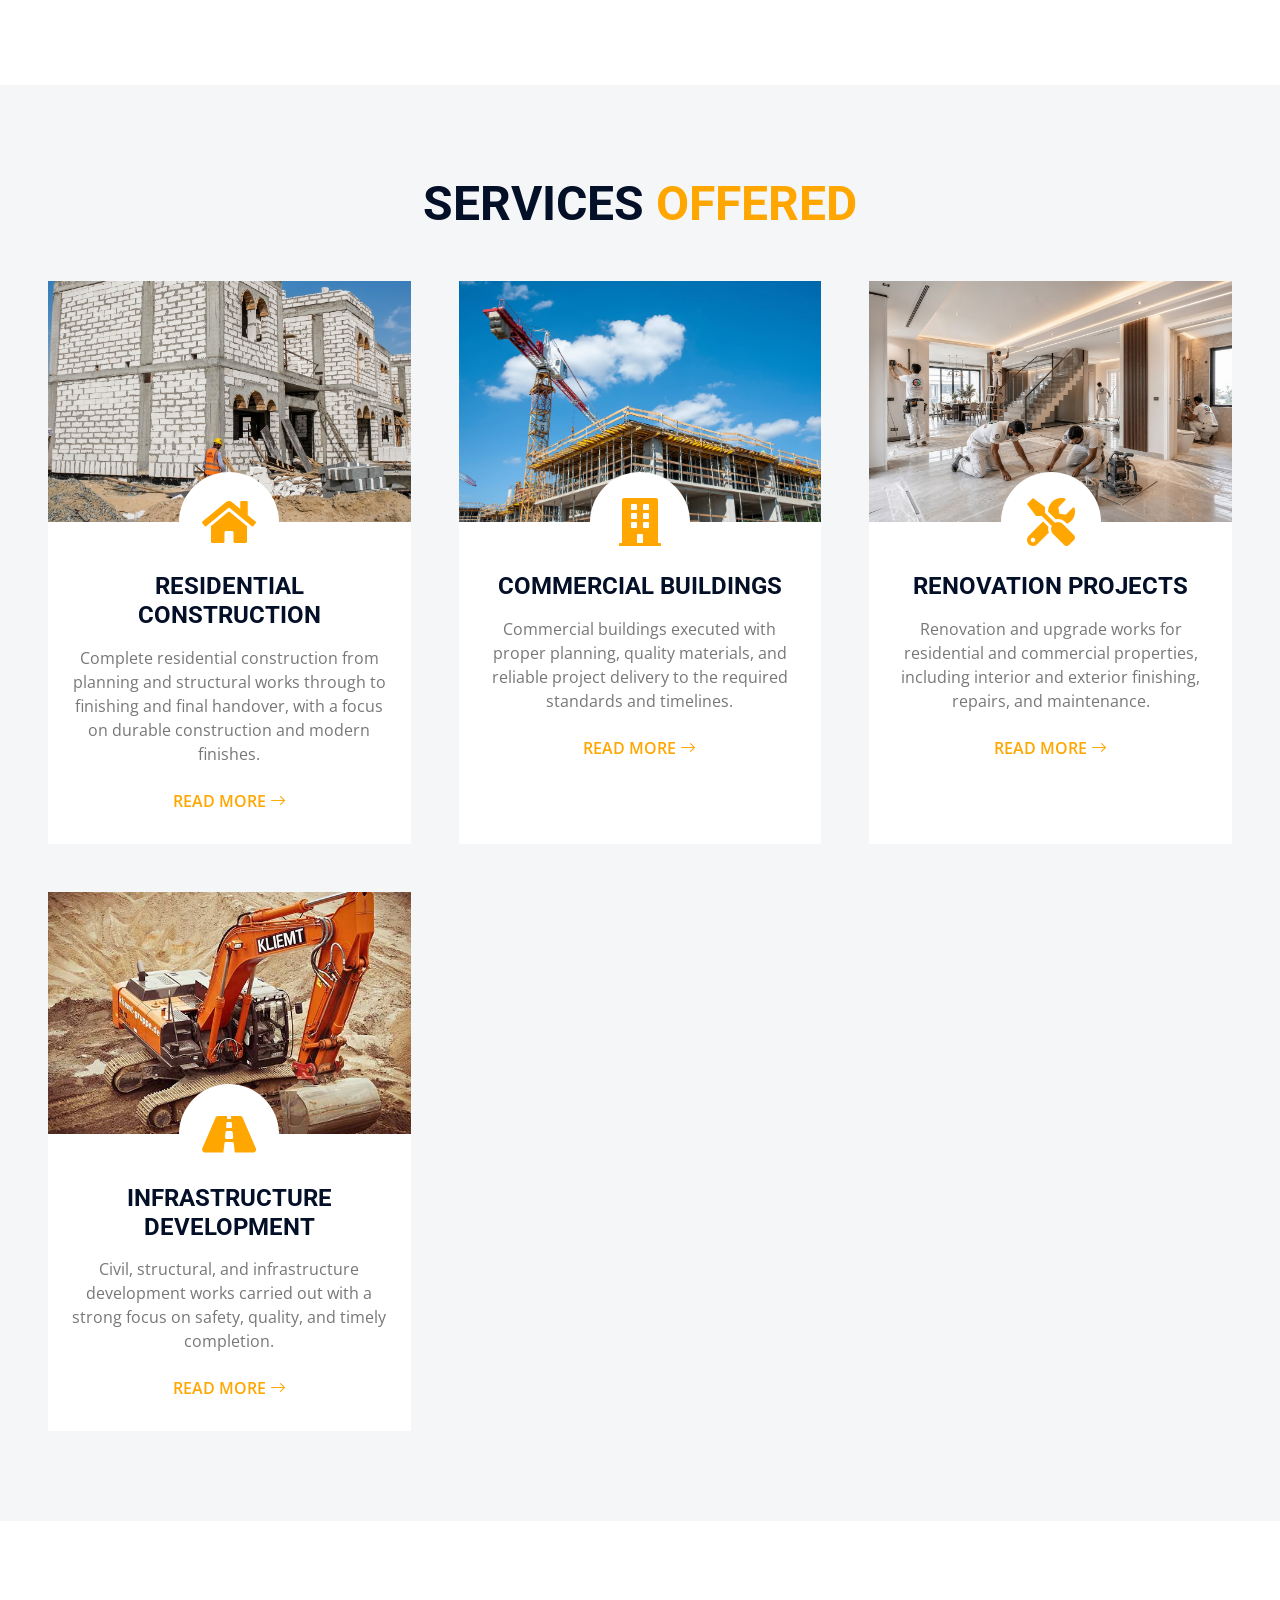
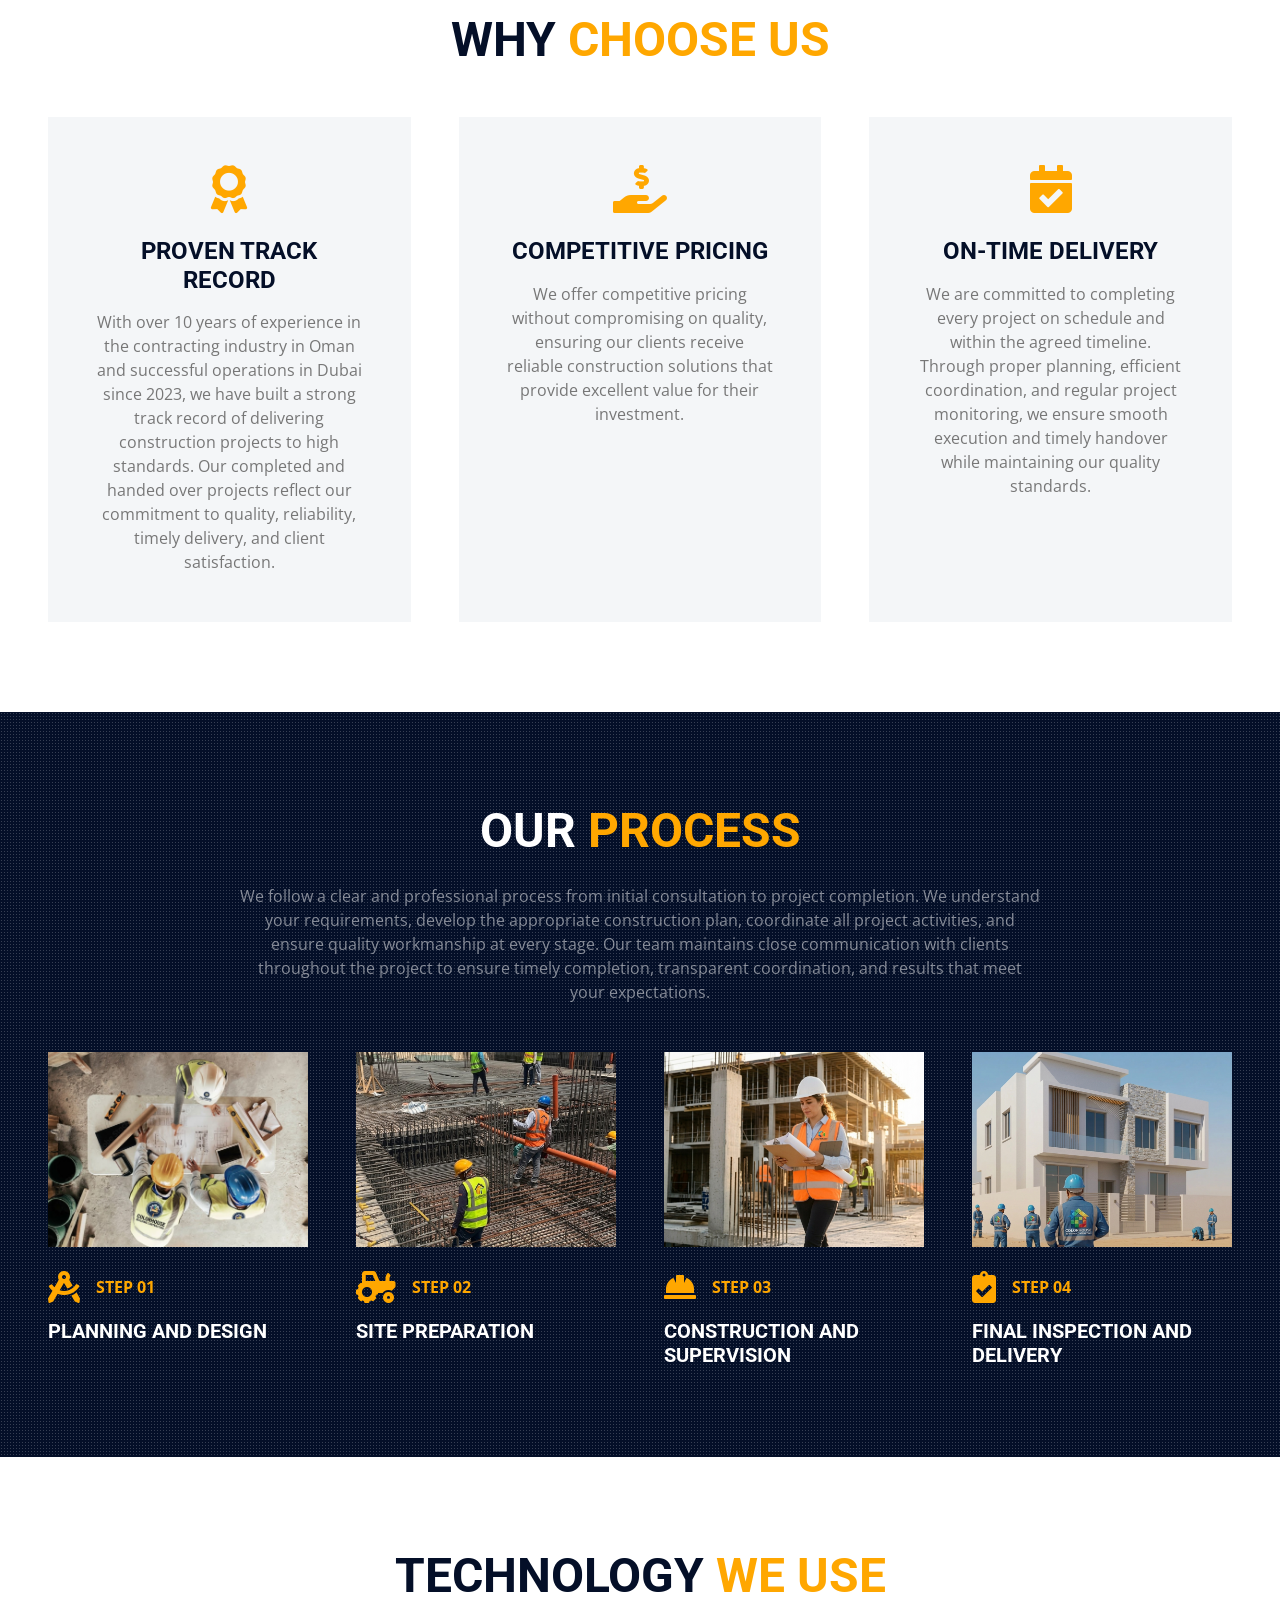
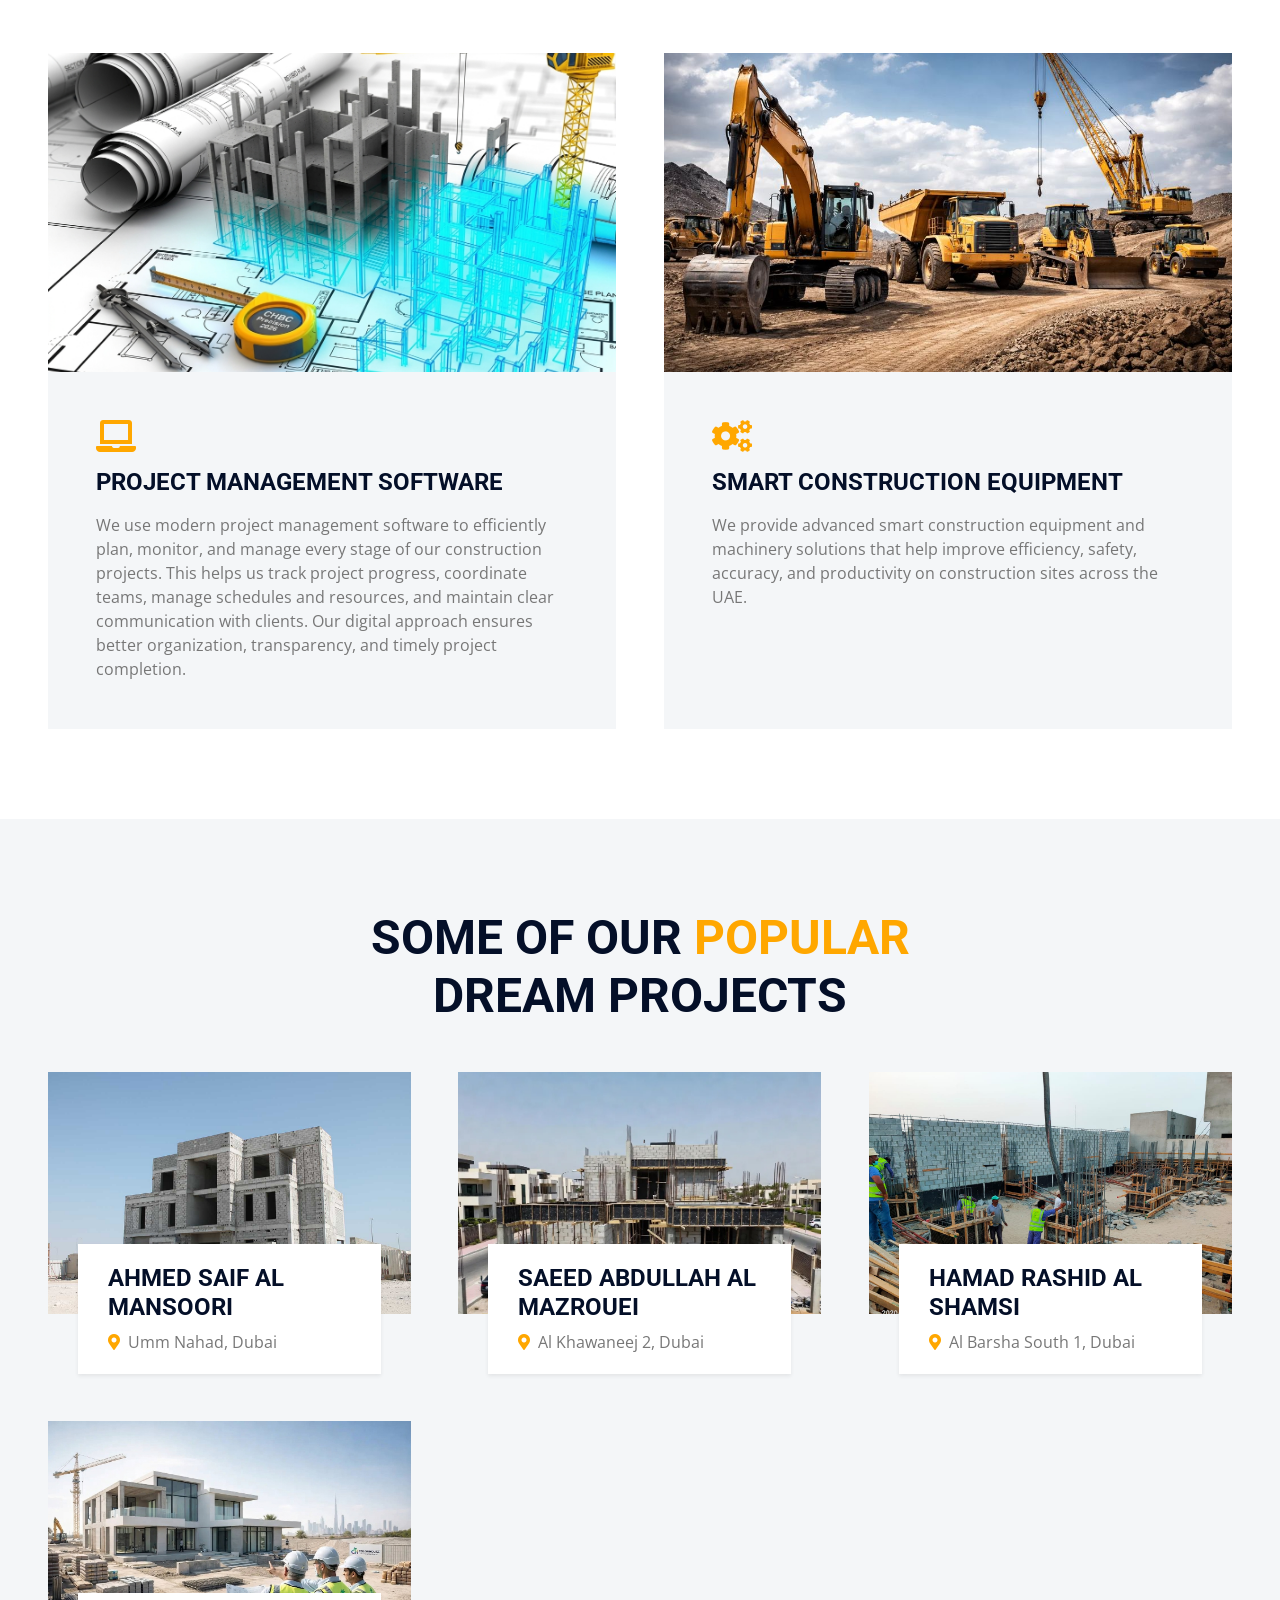
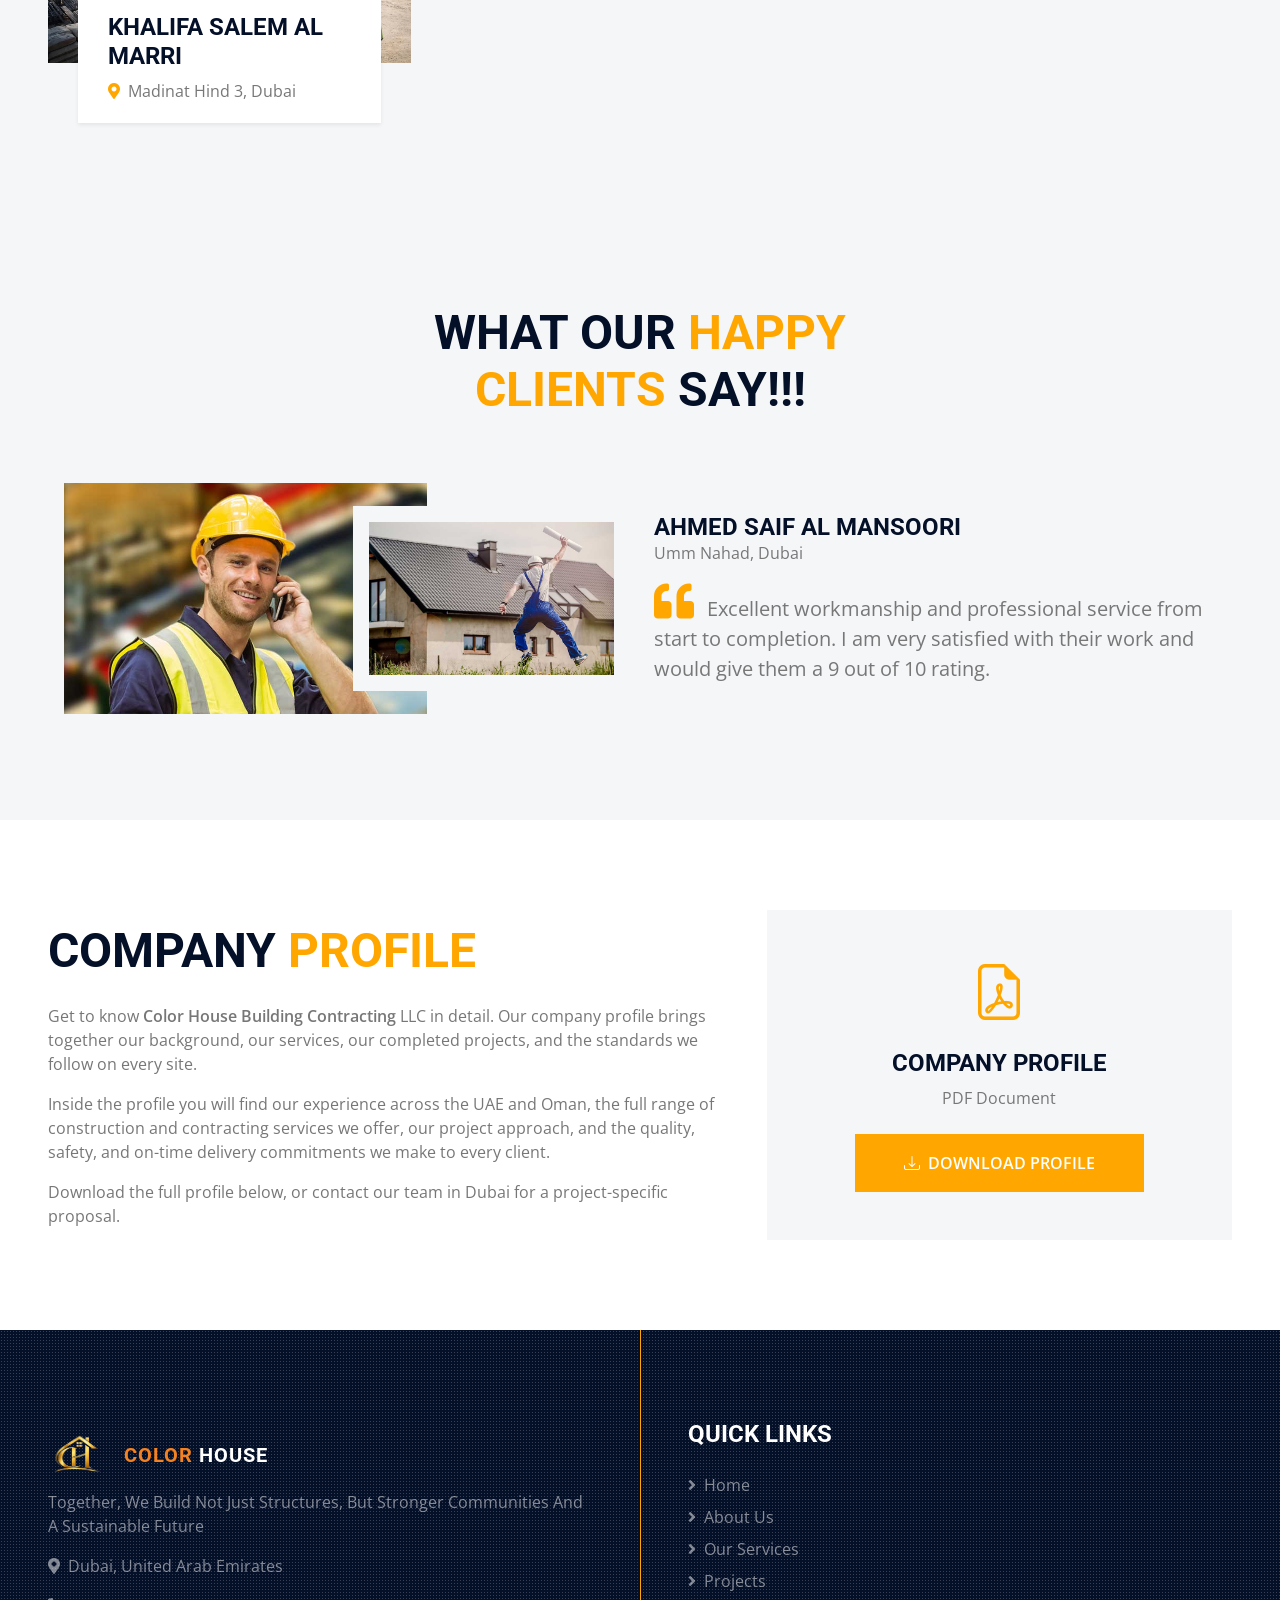
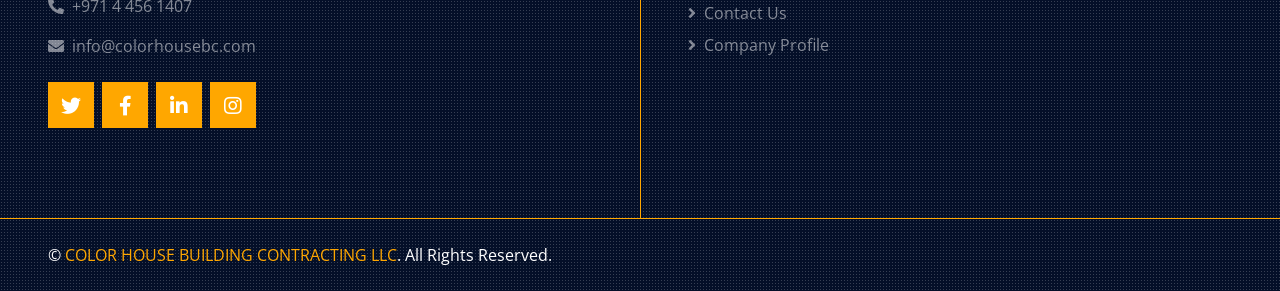
==== commit ec54a83d: "update images fit" ====
--- a/index.html
+++ b/index.html
@@ -72,7 +72,7 @@
         <nav class="navbar navbar-expand-lg bg-dark bg-light-radial navbar-dark py-3 py-lg-0">
             <a href="index.html" class="navbar-brand d-flex align-items-center">
                 <img class="brand-logo me-3" src="img/colorhouseLogo.png" alt="Color House logo">
-                <h1 class="brand-name m-0 text-uppercase text-white">Color House</h1>
+                <h1 class="brand-name m-0 text-uppercase"><span class="text-brand">Color</span> <span class="text-white">House</span></h1>
             </a>
             <button class="navbar-toggler" type="button" data-bs-toggle="collapse" data-bs-target="#navbarCollapse">
                 <span class="navbar-toggler-icon"></span>
@@ -153,9 +153,9 @@
                 <p>Our goal is simple: to deliver quality construction, complete projects on time, and build long-term relationships with our clients.</p>
                 <p class="mb-4">At <span class="fw-semibold">Color House Building Contracting</span> LLC, we combine experience, quality, and commitment to turn our clients&rsquo; ideas into well-built and successful projects.</p>
             </div>
-            <div class="col-lg-5 pb-5" style="min-height: 400px;">
-                <div class="position-relative bg-dark-radial h-100 ms-5">
-                    <img class="position-absolute w-100 h-100 mt-5 ms-n5" src="img/about.jpg" style="object-fit: cover;">
+            <div class="col-lg-5 pb-5 d-flex align-items-center">
+                <div class="about-media position-relative bg-dark-radial w-100 ms-5">
+                    <img class="position-absolute w-100 h-100 mt-5 ms-n5" src="img/the%20Leader%20in%20Construction.jpg.jpeg" style="object-fit: cover;">
                 </div>
             </div>
         </div>
@@ -171,7 +171,7 @@
         <div class="row g-5">
             <div class="col-lg-4 col-md-6">
                 <div class="service-item bg-white d-flex flex-column align-items-center text-center">
-                    <img class="img-fluid" src="img/Residential%20Construction.jpeg" alt="Residential Construction">
+                    <img class="img-fluid media-3x2" src="img/Residential%20Construction.jpeg" alt="Residential Construction">
                     <div class="service-icon bg-white">
                         <i class="fa fa-3x fa-home text-primary"></i>
                     </div>
@@ -184,7 +184,7 @@
             </div>
             <div class="col-lg-4 col-md-6">
                 <div class="service-item bg-white rounded d-flex flex-column align-items-center text-center">
-                    <img class="img-fluid" src="img/Commercial%20Buildings.jpg.jpeg" alt="Commercial Buildings">
+                    <img class="img-fluid media-3x2" src="img/Commercial%20Buildings.jpg.jpeg" alt="Commercial Buildings">
                     <div class="service-icon bg-white">
                         <i class="fa fa-3x fa-building text-primary"></i>
                     </div>
@@ -197,7 +197,7 @@
             </div>
             <div class="col-lg-4 col-md-6">
                 <div class="service-item bg-white rounded d-flex flex-column align-items-center text-center">
-                    <img class="img-fluid" src="img/Renovation%20Projects.jpeg" alt="Renovation Projects">
+                    <img class="img-fluid media-3x2" src="img/Renovation%20Projects.jpeg" alt="Renovation Projects">
                     <div class="service-icon bg-white">
                         <i class="fa fa-3x fa-tools text-primary"></i>
                     </div>
@@ -210,7 +210,7 @@
             </div>
             <div class="col-lg-4 col-md-6">
                 <div class="service-item bg-white rounded d-flex flex-column align-items-center text-center">
-                    <img class="img-fluid" src="img/portfolio-2.jpg" alt="Infrastructure Development">
+                    <img class="img-fluid media-3x2" src="img/portfolio-2.jpg" alt="Infrastructure Development">
                     <div class="service-icon bg-white">
                         <i class="fa fa-3x fa-road text-primary"></i>
                     </div>
@@ -224,7 +224,7 @@
             <!-- Fixing & Support / Painting cards hidden for now
             <div class="col-lg-4 col-md-6">
                 <div class="service-item bg-white rounded d-flex flex-column align-items-center text-center">
-                    <img class="img-fluid" src="img/service-5.jpg" alt="">
+                    <img class="img-fluid media-3x2" src="img/service-5.jpg" alt="">
                     <div class="service-icon bg-white">
                         <i class="fa fa-3x fa-tools text-primary"></i>
                     </div>
@@ -237,7 +237,7 @@
             </div>
             <div class="col-lg-4 col-md-6">
                 <div class="service-item bg-white rounded d-flex flex-column align-items-center text-center">
-                    <img class="img-fluid" src="img/service-6.jpg" alt="">
+                    <img class="img-fluid media-3x2" src="img/service-6.jpg" alt="">
                     <div class="service-icon bg-white">
                         <i class="fa fa-3x fa-paint-brush text-primary"></i>
                     </div>
@@ -295,7 +295,7 @@
         <div class="row g-5">
             <div class="col-lg-3 col-md-6">
                 <div class="h-100">
-                    <img class="img-fluid w-100 mb-4" src="img/Planning%20And%20Design.jpg.jpeg" alt="Planning And Design" style="height: 200px; object-fit: cover;">
+                    <img class="img-fluid w-100 mb-4 media-4x3" src="img/Planning%20And%20Design.jpg.jpeg" alt="Planning And Design">
                     <div class="d-flex align-items-center mb-3">
                         <i class="fa fa-2x fa-drafting-compass text-primary me-3"></i>
                         <span class="text-primary fw-bold text-uppercase">Step 01</span>
@@ -305,7 +305,7 @@
             </div>
             <div class="col-lg-3 col-md-6">
                 <div class="h-100">
-                    <img class="img-fluid w-100 mb-4" src="img/Site%20Preparation.jpeg" alt="Site Preparation" style="height: 200px; object-fit: cover;">
+                    <img class="img-fluid w-100 mb-4 media-4x3" src="img/Site%20Preparation.jpeg" alt="Site Preparation">
                     <div class="d-flex align-items-center mb-3">
                         <i class="fa fa-2x fa-tractor text-primary me-3"></i>
                         <span class="text-primary fw-bold text-uppercase">Step 02</span>
@@ -315,7 +315,7 @@
             </div>
             <div class="col-lg-3 col-md-6">
                 <div class="h-100">
-                    <img class="img-fluid w-100 mb-4" src="img/Construction%20And%20Supervision.jpg.jpeg" alt="Construction And Supervision" style="height: 200px; object-fit: cover;">
+                    <img class="img-fluid w-100 mb-4 media-4x3" src="img/Construction%20And%20Supervision.jpg.jpeg" alt="Construction And Supervision">
                     <div class="d-flex align-items-center mb-3">
                         <i class="fa fa-2x fa-hard-hat text-primary me-3"></i>
                         <span class="text-primary fw-bold text-uppercase">Step 03</span>
@@ -325,7 +325,7 @@
             </div>
             <div class="col-lg-3 col-md-6">
                 <div class="h-100">
-                    <img class="img-fluid w-100 mb-4" src="img/Final%20Inspection%20And%20Delivery.jpg.jpeg" alt="Final Inspection And Delivery" style="height: 200px; object-fit: cover;">
+                    <img class="img-fluid w-100 mb-4 media-4x3" src="img/Final%20Inspection%20And%20Delivery.jpg.jpeg" alt="Final Inspection And Delivery">
                     <div class="d-flex align-items-center mb-3">
                         <i class="fa fa-2x fa-clipboard-check text-primary me-3"></i>
                         <span class="text-primary fw-bold text-uppercase">Step 04</span>
@@ -346,7 +346,7 @@
         <div class="row g-5">
             <div class="col-lg-6">
                 <div class="bg-light h-100">
-                    <img class="img-fluid w-100" src="img/Project%20Management%20Software.jpg.jpeg" alt="Project Management Software" style="height: 320px; object-fit: cover;">
+                    <img class="img-fluid w-100 media-16x9" src="img/Project%20Management%20Software.jpg.jpeg" alt="Project Management Software">
                     <div class="p-5">
                         <i class="fa fa-2x fa-laptop text-primary mb-3"></i>
                         <h4 class="text-uppercase mb-3">Project Management Software</h4>
@@ -356,7 +356,7 @@
             </div>
             <div class="col-lg-6">
                 <div class="bg-light h-100">
-                    <img class="img-fluid w-100" src="img/service-4.jpg" alt="Smart Construction Equipment" style="height: 320px; object-fit: cover;">
+                    <img class="img-fluid w-100 media-16x9" src="img/Smart%20Construction%20Equipment.jpg.jpeg" alt="Smart Construction Equipment">
                     <div class="p-5">
                         <i class="fa fa-2x fa-cogs text-primary mb-3"></i>
                         <h4 class="text-uppercase mb-3">Smart Construction Equipment</h4>
@@ -429,19 +429,19 @@
                 <div class="d-inline-block bg-dark-radial text-center pt-4 px-5 mb-5">
                     <ul class="list-inline mb-0" id="portfolio-flters">
                         <li class="btn btn-outline-primary bg-white p-2 active mx-2 mb-4" data-filter="*">
-                            <img src="img/portfolio-1.jpg" style="width: 150px; height: 100px;">
+                            <img class="media-3x2" src="img/portfolio-1.jpg" style="width: 150px; height: 100px;">
                             <div class="position-absolute top-0 start-0 end-0 bottom-0 m-2 d-flex align-items-center justify-content-center" style="background: rgba(4, 15, 40, .3);">
                                 <h6 class="text-white text-uppercase m-0">All</h6>
                             </div>
                         </li>
                         <li class="btn btn-outline-primary bg-white p-2 mx-2 mb-4" data-filter=".first">
-                            <img src="img/portfolio-2.jpg" style="width: 150px; height: 100px;">
+                            <img class="media-3x2" src="img/portfolio-2.jpg" style="width: 150px; height: 100px;">
                             <div class="position-absolute top-0 start-0 end-0 bottom-0 m-2 d-flex align-items-center justify-content-center" style="background: rgba(4, 15, 40, .3);">
                                 <h6 class="text-white text-uppercase m-0">Construction</h6>
                             </div>
                         </li>
                         <li class="btn btn-outline-primary bg-white p-2 mx-2 mb-4" data-filter=".second">
-                            <img src="img/portfolio-3.jpg" style="width: 150px; height: 100px;">
+                            <img class="media-3x2" src="img/portfolio-3.jpg" style="width: 150px; height: 100px;">
                             <div class="position-absolute top-0 start-0 end-0 bottom-0 m-2 d-flex align-items-center justify-content-center" style="background: rgba(4, 15, 40, .3);">
                                 <h6 class="text-white text-uppercase m-0">Renovation</h6>
                             </div>
@@ -454,7 +454,7 @@
         <div class="row g-5 portfolio-container">
             <div class="col-xl-4 col-lg-4 col-md-6 portfolio-item first">
                 <div class="position-relative portfolio-box">
-                    <img class="img-fluid w-100" src="img/construction1.jpeg" alt="Villa under construction in Umm Nahad, Dubai" style="height: 300px; object-fit: cover;">
+                    <img class="img-fluid w-100 media-3x2" src="img/construction1.jpeg" alt="Villa under construction in Umm Nahad, Dubai">
                     <a class="portfolio-title shadow-sm" href="">
                         <p class="h4 text-uppercase">Ahmed Saif Al Mansoori</p>
                         <span class="text-body"><i class="fa fa-map-marker-alt text-primary me-2"></i>Umm Nahad, Dubai</span>
@@ -466,7 +466,7 @@
             </div>
             <div class="col-xl-4 col-lg-4 col-md-6 portfolio-item first">
                 <div class="position-relative portfolio-box">
-                    <img class="img-fluid w-100" src="img/construction6.jpeg" alt="Villa construction in Al Khawaneej 2, Dubai" style="height: 300px; object-fit: cover;">
+                    <img class="img-fluid w-100 media-3x2" src="img/construction6.jpeg" alt="Villa construction in Al Khawaneej 2, Dubai">
                     <a class="portfolio-title shadow-sm" href="">
                         <p class="h4 text-uppercase">Saeed Abdullah Al Mazrouei</p>
                         <span class="text-body"><i class="fa fa-map-marker-alt text-primary me-2"></i>Al Khawaneej 2, Dubai</span>
@@ -478,7 +478,7 @@
             </div>
             <div class="col-xl-4 col-lg-4 col-md-6 portfolio-item first">
                 <div class="position-relative portfolio-box">
-                    <img class="img-fluid w-100" src="img/construction4.jpeg" alt="Foundation and concrete works in Al Barsha South 1, Dubai" style="height: 300px; object-fit: cover;">
+                    <img class="img-fluid w-100 media-3x2" src="img/construction4.jpeg" alt="Foundation and concrete works in Al Barsha South 1, Dubai">
                     <a class="portfolio-title shadow-sm" href="">
                         <p class="h4 text-uppercase">Hamad Rashid Al Shamsi</p>
                         <span class="text-body"><i class="fa fa-map-marker-alt text-primary me-2"></i>Al Barsha South 1, Dubai</span>
@@ -490,7 +490,7 @@
             </div>
             <div class="col-xl-4 col-lg-4 col-md-6 portfolio-item first">
                 <div class="position-relative portfolio-box">
-                    <img class="img-fluid w-100" src="img/construction2.jpeg" alt="Completed modern villa in Madinat Hind 3, Dubai" style="height: 300px; object-fit: cover;">
+                    <img class="img-fluid w-100 media-3x2" src="img/construction2.jpeg" alt="Completed modern villa in Madinat Hind 3, Dubai">
                     <a class="portfolio-title shadow-sm" href="">
                         <p class="h4 text-uppercase">Khalifa Salem Al Marri</p>
                         <span class="text-body"><i class="fa fa-map-marker-alt text-primary me-2"></i>Madinat Hind 3, Dubai</span>
@@ -619,14 +619,14 @@
         </div>
         <div class="row gx-0 align-items-center">
             <div class="col-xl-4 col-lg-5 d-none d-lg-block">
-                <img class="img-fluid w-100 h-100" src="img/testimonial.jpg">
+                <img class="img-fluid w-100 mb-4 mb-md-0 bg-light p-lg-3 media-3x2" src="img/testimonial.jpg">
             </div>
             <div class="col-xl-8 col-lg-7 col-md-12">
                 <div class="testimonial bg-light">
                     <div class="owl-carousel testimonial-carousel">
                         <div class="row gx-4 align-items-center">
                             <div class="col-xl-4 col-lg-5 col-md-5">
-                                <img class="img-fluid w-100 bg-light p-lg-3 mb-4 mb-md-0" src="img/blog-2.jpg" alt="Villa project in Umm Nahad, Dubai" style="height: 260px; object-fit: cover;">
+                                <img class="img-fluid w-100 bg-light p-lg-3 mb-4 mb-md-0 media-3x2" src="img/blog-2.jpg" alt="Villa project in Umm Nahad, Dubai">
                             </div>
                             <div class="col-xl-8 col-lg-7 col-md-7">
                                 <h4 class="text-uppercase mb-0">Ahmed Saif Al Mansoori</h4>
@@ -636,7 +636,7 @@
                         </div>
                         <div class="row gx-4 align-items-center">
                             <div class="col-xl-4 col-lg-5 col-md-5">
-                                <img class="img-fluid w-100 bg-light p-lg-3 mb-4 mb-md-0" src="img/portfolio-3.jpg" alt="Villa project in Al Khawaneej 2, Dubai" style="height: 260px; object-fit: cover;">
+                                <img class="img-fluid w-100 bg-light p-lg-3 mb-4 mb-md-0 media-3x2" src="img/portfolio-3.jpg" alt="Villa project in Al Khawaneej 2, Dubai">
                             </div>
                             <div class="col-xl-8 col-lg-7 col-md-7">
                                 <h4 class="text-uppercase mb-0">Saeed Abdullah Al Mazrouei</h4>
@@ -646,7 +646,7 @@
                         </div>
                         <div class="row gx-4 align-items-center">
                             <div class="col-xl-4 col-lg-5 col-md-5">
-                                <img class="img-fluid w-100 bg-light p-lg-3 mb-4 mb-md-0" src="img/construction5.jpeg" alt="Villa project in Al Barsha South 1, Dubai" style="height: 260px; object-fit: cover;">
+                                <img class="img-fluid w-100 bg-light p-lg-3 mb-4 mb-md-0 media-3x2" src="img/construction5.jpeg" alt="Villa project in Al Barsha South 1, Dubai">
                             </div>
                             <div class="col-xl-8 col-lg-7 col-md-7">
                                 <h4 class="text-uppercase mb-0">Hamad Rashid Al Shamsi</h4>
@@ -656,7 +656,7 @@
                         </div>
                         <div class="row gx-4 align-items-center">
                             <div class="col-xl-4 col-lg-5 col-md-5">
-                                <img class="img-fluid w-100 bg-light p-lg-3 mb-4 mb-md-0" src="img/service-6.jpg" alt="Villa project in Madinat Hind 3, Dubai" style="height: 260px; object-fit: cover;">
+                                <img class="img-fluid w-100 bg-light p-lg-3 mb-4 mb-md-0 media-3x2" src="img/service-6.jpg" alt="Villa project in Madinat Hind 3, Dubai">
                             </div>
                             <div class="col-xl-8 col-lg-7 col-md-7">
                                 <h4 class="text-uppercase mb-0">Khalifa Salem Al Marri</h4>
@@ -765,7 +765,7 @@
             <div class="col-lg-6 pe-lg-5">
                 <a href="index.html" class="navbar-brand d-flex align-items-center">
                     <img class="brand-logo me-3" src="img/colorhouseLogo.png" alt="Color House logo">
-                    <h1 class="brand-name m-0 text-uppercase text-white">Color House</h1>
+                    <h1 class="brand-name m-0 text-uppercase"><span class="text-brand">Color</span> <span class="text-white">House</span></h1>
                 </a>
                 <p>Together, We Build Not Just Structures, But Stronger Communities And A Sustainable Future</p>
                 <p><i class="fa fa-map-marker-alt me-2"></i>Dubai, United Arab Emirates</p>
--- a/css/style.css
+++ b/css/style.css
@@ -354,3 +354,96 @@
 #company-profile {
     scroll-margin-top: 100px;
 }
+
+/* Service cards: identical image area + equal card heights regardless of photo ratio
+   or how long the text is */
+.service-item {
+    height: 100%;
+}
+
+/* ---- Site-wide image policy -------------------------------------------
+   Every content image sits in a fixed-shape box and fills it with
+   object-fit: cover, so no image can stretch, squash, or leave white gaps,
+   and every card of the same type is exactly the same size. */
+.media-3x2,
+.media-4x3,
+.media-16x9,
+.media-1x1 {
+    display: block;
+    width: 100%;
+    object-fit: cover;
+    object-position: center;
+}
+
+.media-3x2 {
+    aspect-ratio: 3 / 2;
+}
+
+.media-4x3 {
+    aspect-ratio: 4 / 3;
+}
+
+.media-16x9 {
+    aspect-ratio: 16 / 9;
+}
+
+.media-1x1 {
+    aspect-ratio: 1 / 1;
+}
+
+/* About Us photo: always fills the .about-media box edge-to-edge */
+.about-media img {
+    width: 100%;
+    height: 100%;
+    object-fit: cover;
+}
+
+/* ---- crop focus -------------------------------------------------------
+   A couple of photos are not the same shape as their card box, so these
+   rules keep the face / the full height of the building inside the frame
+   instead of centring the crop on it. */
+img[src*="testimonial.jpg"] {
+    object-position: center 15%;
+}
+
+img[src*="construction6.jpeg"] {
+    object-position: center 20%;
+}
+
+.service-item img {
+    width: 100%;
+    object-fit: cover;
+}
+
+.service-item > .px-4 {
+    flex: 1 1 auto;
+}
+
+/* Brand wordmark colour (nav + footer only) */
+.text-brand {
+    color: #F58220 !important;
+}
+
+/* Our Mission cards: every photo fills its box edge-to-edge (no white bands).
+   The box keeps a 3:2 photo shape; a photo that is slightly wider than 3:2 is
+   trimmed a few percent off the sides instead of showing a white strip. */
+.mission-img {
+    width: 100%;
+    aspect-ratio: 3 / 2;
+    object-fit: cover;
+}
+
+/* About Us media: a photo-shaped frame that scales with the screen, so the landscape
+   photo is never squeezed into a tall narrow box (which zoomed/cropped it badly).
+   The photo itself fills the frame with object-fit: cover, so it cannot distort. */
+.about-media {
+    width: 100%;
+    min-height: 320px;
+}
+
+@supports (aspect-ratio: 1 / 1) {
+    .about-media {
+        aspect-ratio: 5 / 3;
+        min-height: 0;
+    }
+}
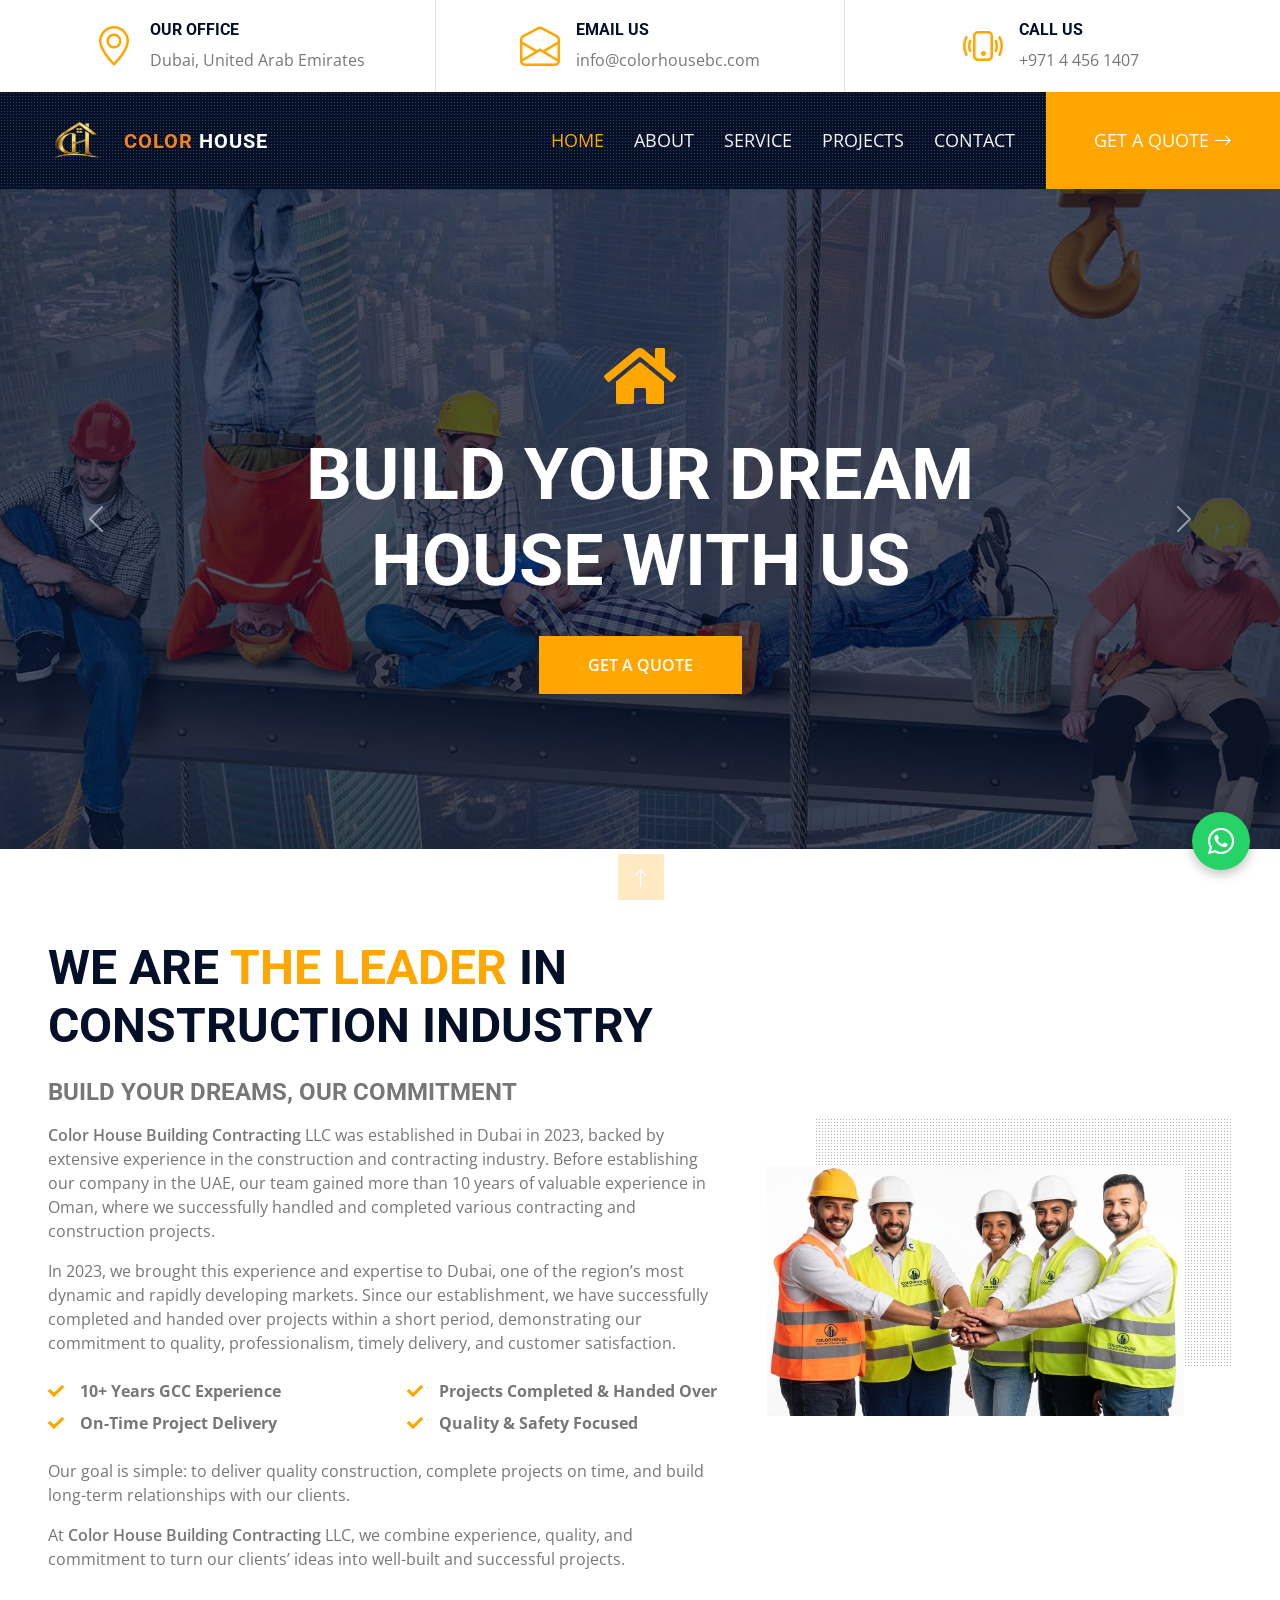
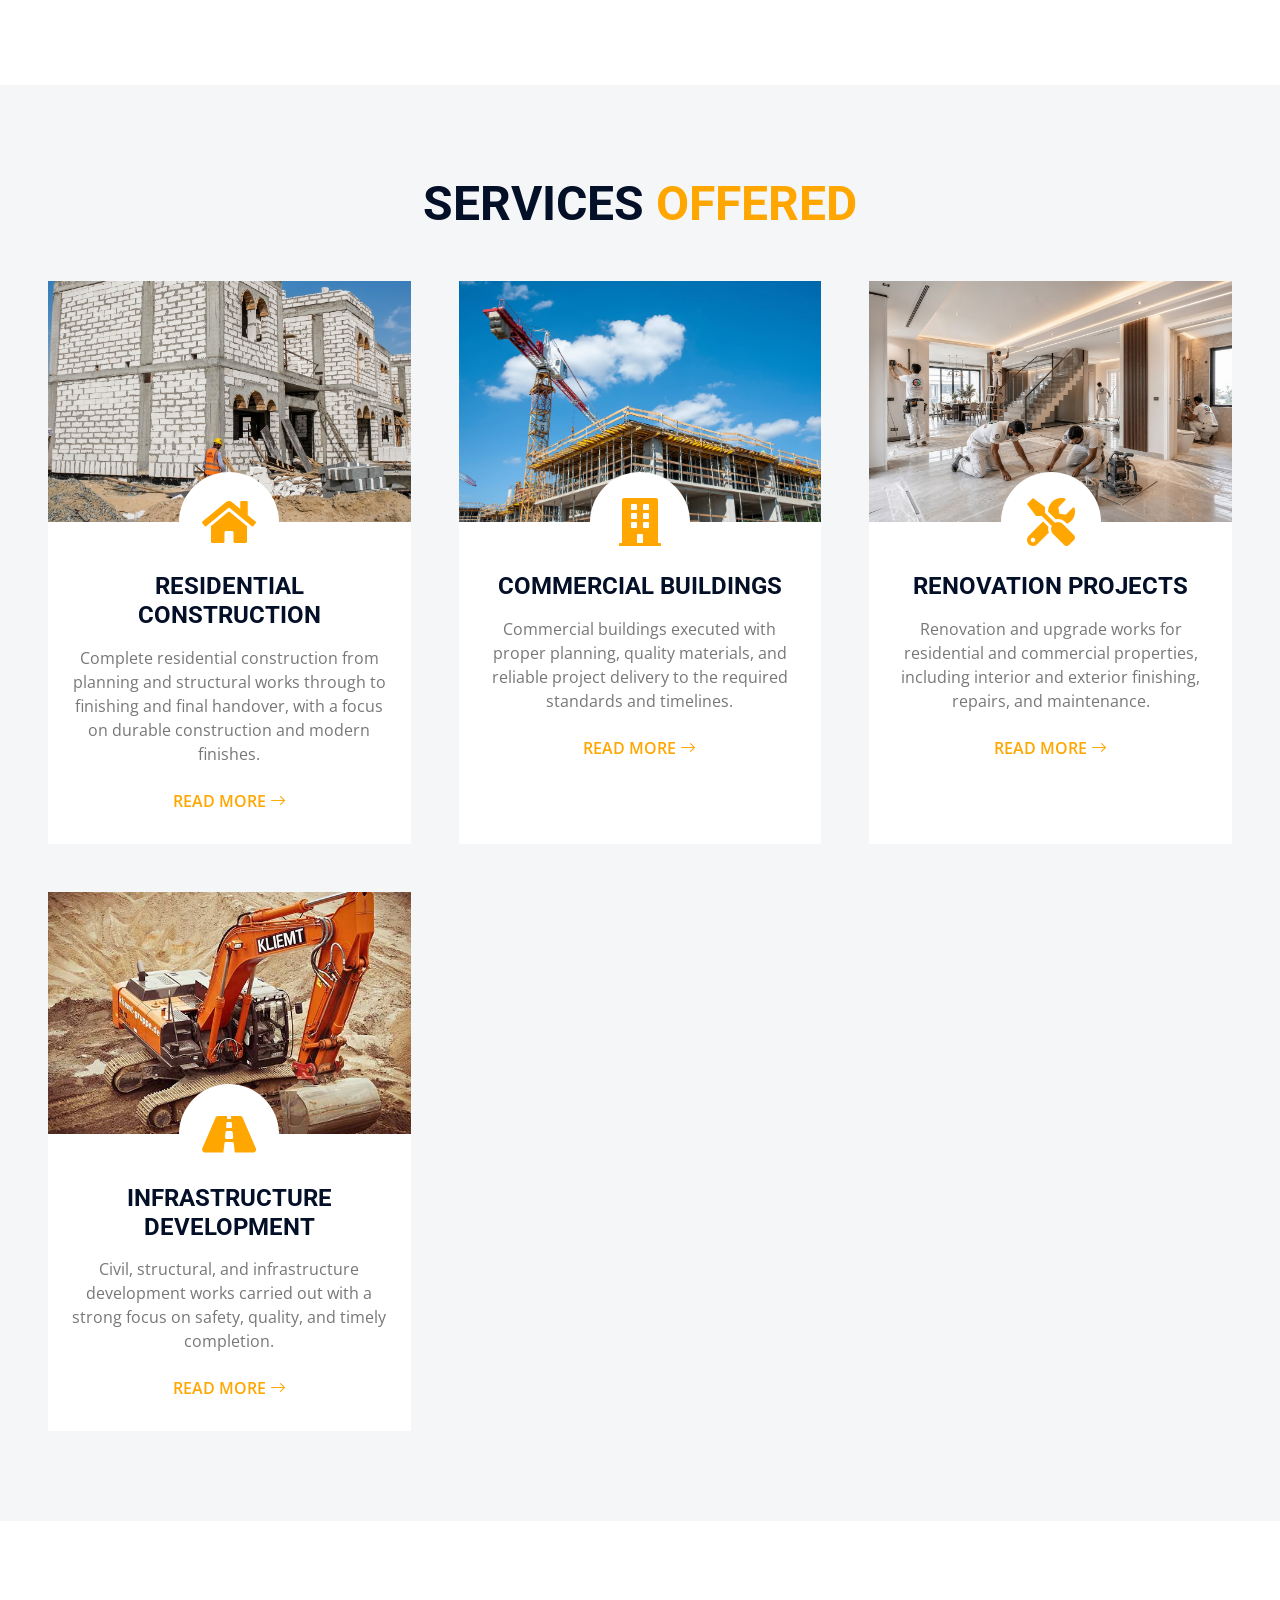
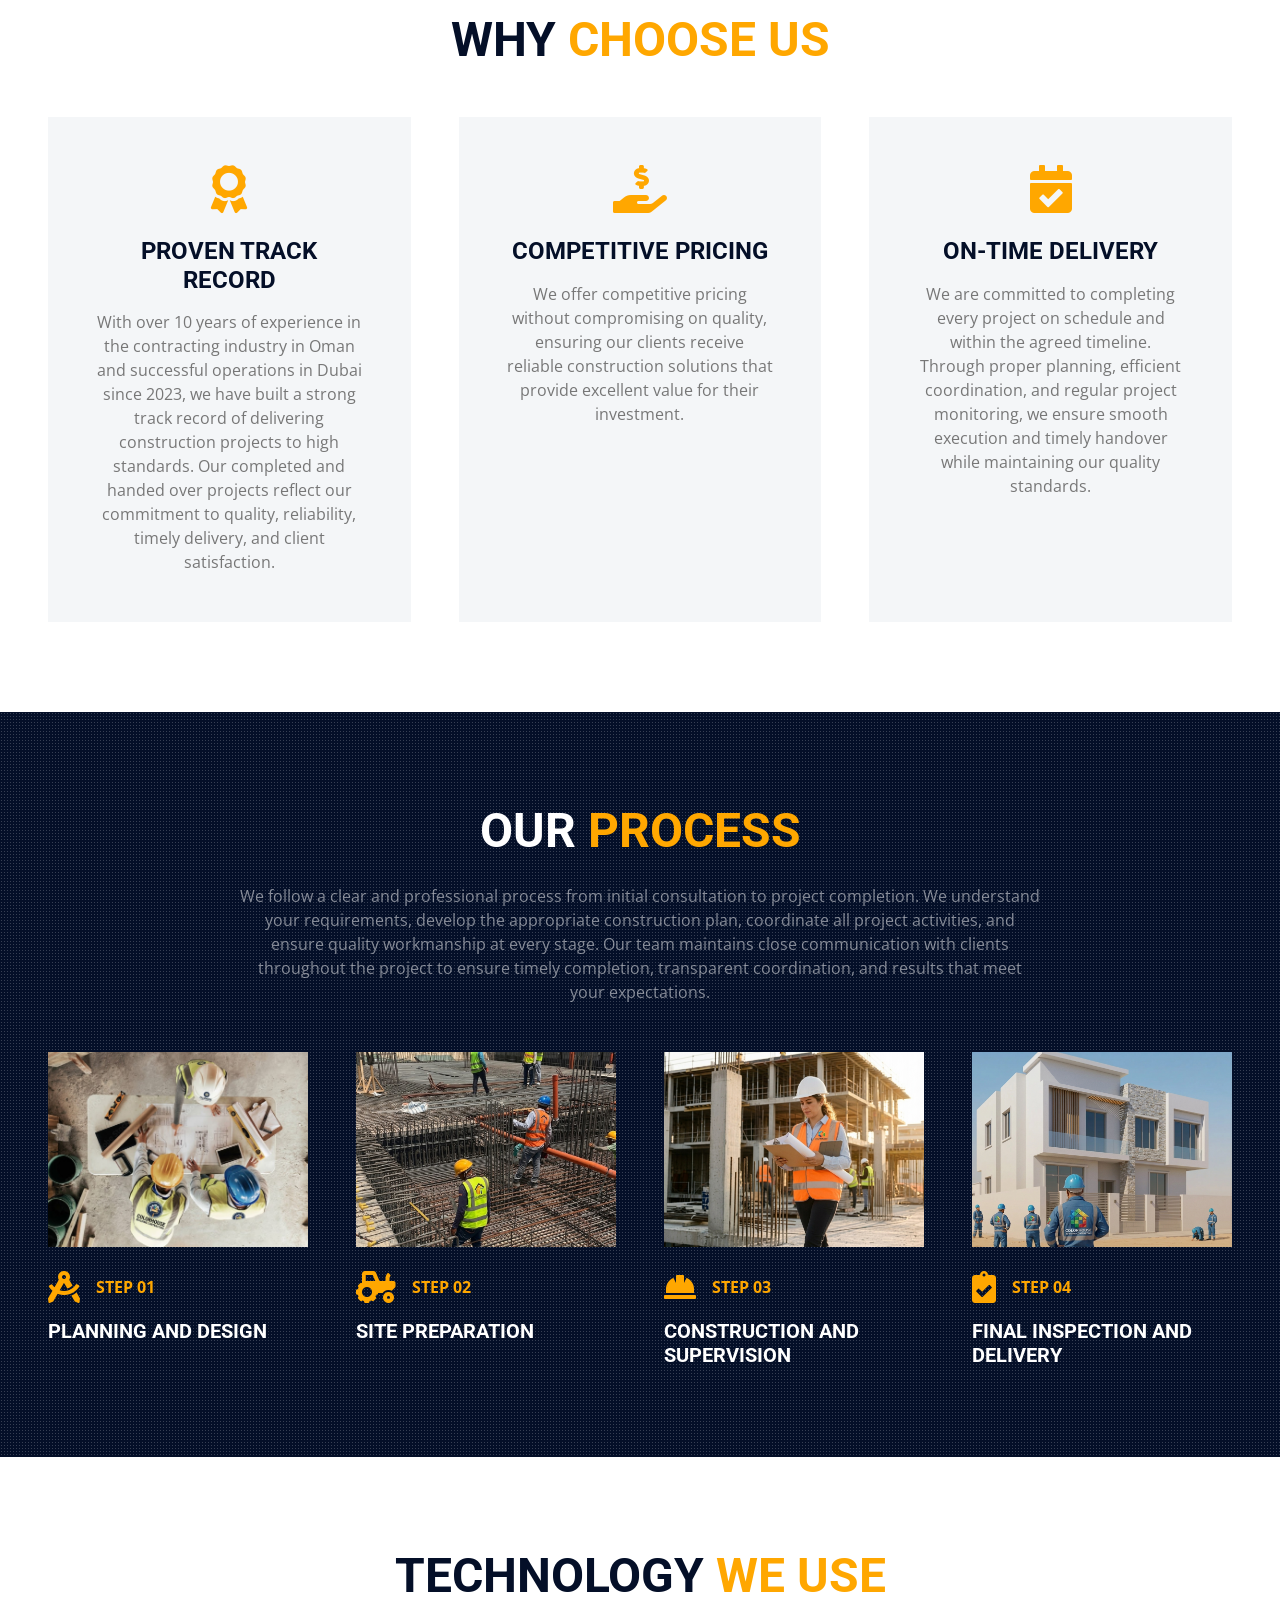
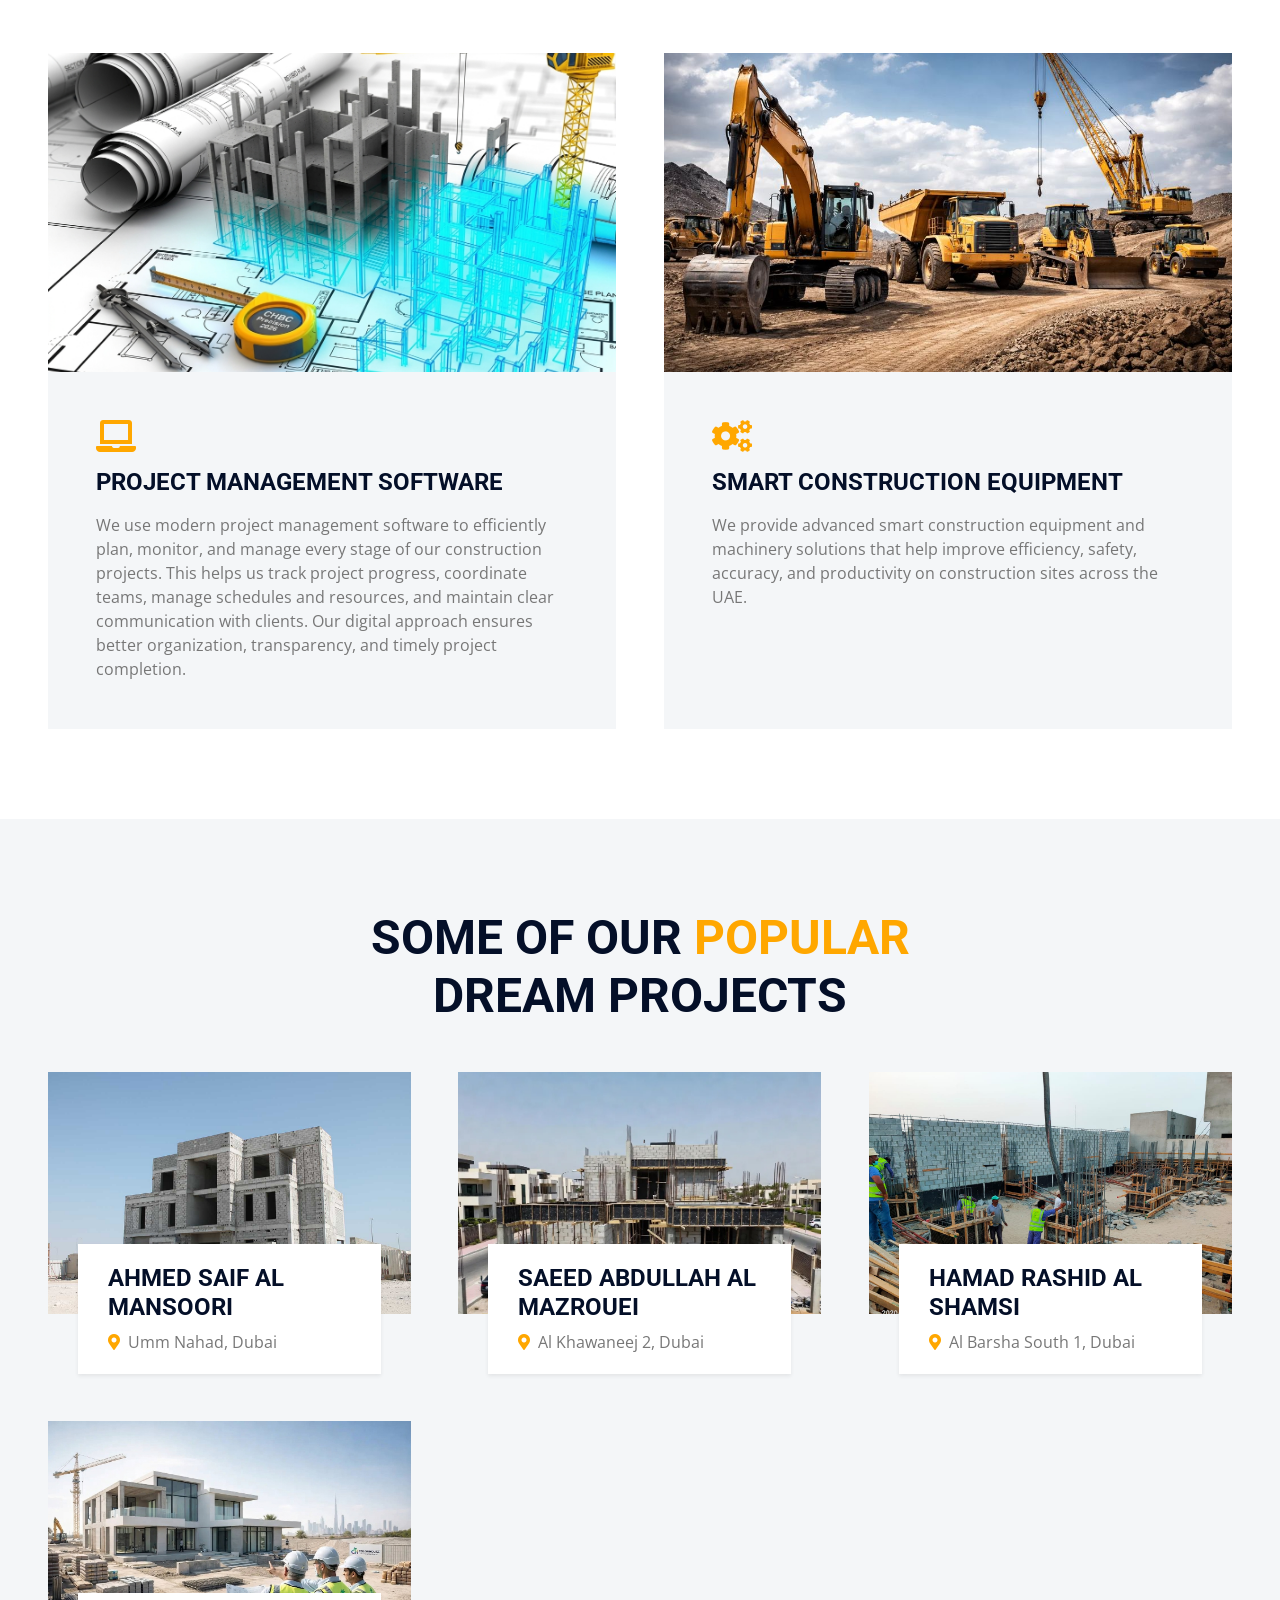
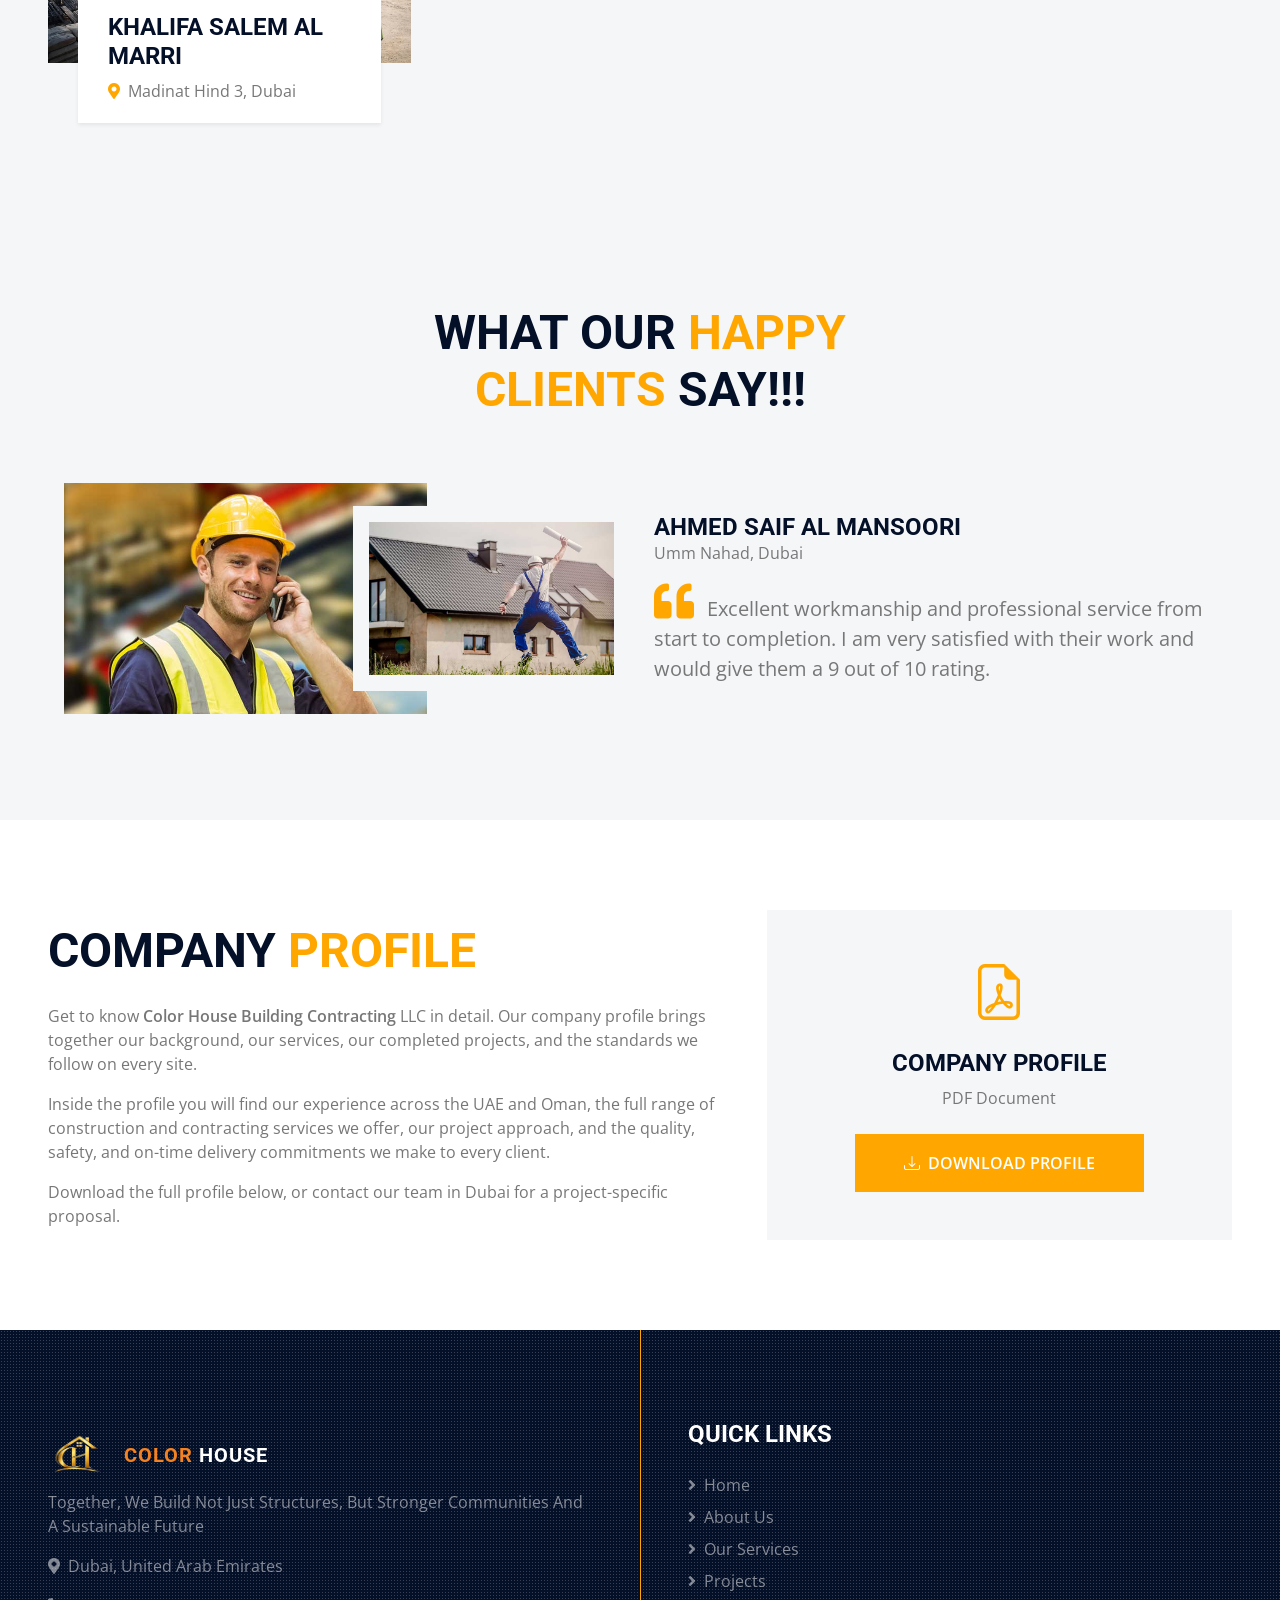
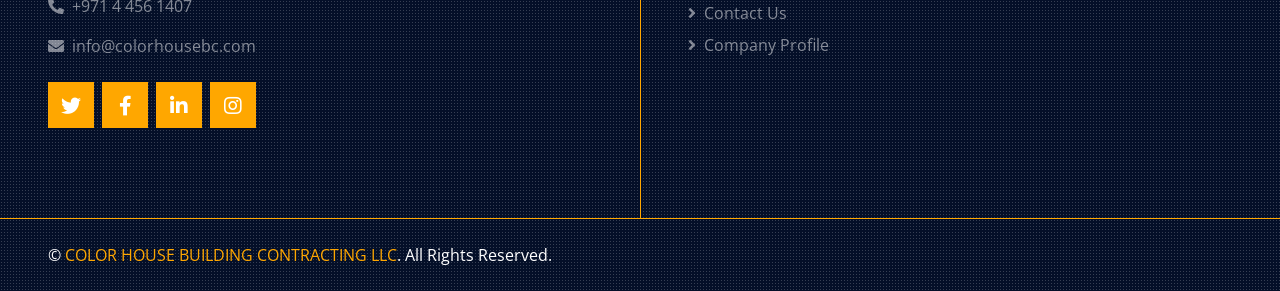
==== commit bc4c7f42: "updated hero image" ====
--- a/index.html
+++ b/index.html
@@ -1,227 +1,398 @@
-<!DOCTYPE html>
+<!doctype html>
 <html lang="en">
-
-<head>
-    <meta charset="utf-8">
+  <head>
+    <meta charset="utf-8" />
     <title>COLOR HOUSE BUILDING CONTRACTING</title>
-    <meta content="width=device-width, initial-scale=1.0" name="viewport">
-    <meta content="Color House, Building Contracting, Construction, Renovation, Interior Fit Out" name="keywords">
-    <meta content="COLOR HOUSE BUILDING CONTRACTING - construction and building contracting services." name="description">
+    <meta content="width=device-width, initial-scale=1.0" name="viewport" />
+    <meta
+      content="Color House, Building Contracting, Construction, Renovation, Interior Fit Out"
+      name="keywords"
+    />
+    <meta
+      content="COLOR HOUSE BUILDING CONTRACTING - construction and building contracting services."
+      name="description"
+    />
 
     <!-- Favicon -->
-    <link href="img/colorhouseLogo.png" rel="icon" type="image/png">
+    <link href="img/colorhouseLogo.png" rel="icon" type="image/png" />
 
     <!-- Google Web Fonts -->
-    <link rel="preconnect" href="https://fonts.gstatic.com">
-    <link href="https://fonts.googleapis.com/css2?family=Open+Sans:wght@400;600&family=Roboto:wght@500;700&display=swap" rel="stylesheet"> 
+    <link rel="preconnect" href="https://fonts.gstatic.com" />
+    <link
+      href="https://fonts.googleapis.com/css2?family=Open+Sans:wght@400;600&family=Roboto:wght@500;700&display=swap"
+      rel="stylesheet"
+    />
 
     <!-- Icon Font Stylesheet -->
-    <link href="https://cdnjs.cloudflare.com/ajax/libs/font-awesome/5.15.0/css/all.min.css" rel="stylesheet">
-    <link href="https://cdn.jsdelivr.net/npm/bootstrap-icons@1.4.1/font/bootstrap-icons.css" rel="stylesheet">
+    <link
+      href="https://cdnjs.cloudflare.com/ajax/libs/font-awesome/5.15.0/css/all.min.css"
+      rel="stylesheet"
+    />
+    <link
+      href="https://cdn.jsdelivr.net/npm/bootstrap-icons@1.4.1/font/bootstrap-icons.css"
+      rel="stylesheet"
+    />
 
     <!-- Libraries Stylesheet -->
-    <link href="lib/owlcarousel/assets/owl.carousel.min.css" rel="stylesheet">
-    <link href="lib/tempusdominus/css/tempusdominus-bootstrap-4.min.css" rel="stylesheet" />
-    <link href="lib/lightbox/css/lightbox.min.css" rel="stylesheet">
+    <link href="lib/owlcarousel/assets/owl.carousel.min.css" rel="stylesheet" />
+    <link
+      href="lib/tempusdominus/css/tempusdominus-bootstrap-4.min.css"
+      rel="stylesheet"
+    />
+    <link href="lib/lightbox/css/lightbox.min.css" rel="stylesheet" />
 
     <!-- Customized Bootstrap Stylesheet -->
-    <link href="css/bootstrap.min.css" rel="stylesheet">
+    <link href="css/bootstrap.min.css" rel="stylesheet" />
 
     <!-- Template Stylesheet -->
-    <link href="css/style.css" rel="stylesheet">
-</head>
-
-<body>
+    <link href="css/style.css" rel="stylesheet" />
+  </head>
+
+  <body>
     <!-- Topbar Start -->
     <div class="container-fluid px-5 d-none d-lg-block">
-        <div class="row gx-5">
-            <div class="col-lg-4 text-center py-3">
-                <div class="d-inline-flex align-items-center">
-                    <i class="bi bi-geo-alt fs-1 text-primary me-3"></i>
-                    <div class="text-start">
-                        <h6 class="text-uppercase fw-bold">Our Office</h6>
-                        <span>Dubai, United Arab Emirates</span>
-                    </div>
-                </div>
-            </div>
-            <div class="col-lg-4 text-center border-start border-end py-3">
-                <div class="d-inline-flex align-items-center">
-                    <i class="bi bi-envelope-open fs-1 text-primary me-3"></i>
-                    <div class="text-start">
-                        <h6 class="text-uppercase fw-bold">Email Us</h6>
-                        <span><a class="text-body" href="mailto:info@colorhousebc.com">info@colorhousebc.com</a></span>
-                    </div>
-                </div>
-            </div>
-            <div class="col-lg-4 text-center py-3">
-                <div class="d-inline-flex align-items-center">
-                    <i class="bi bi-phone-vibrate fs-1 text-primary me-3"></i>
-                    <div class="text-start">
-                        <h6 class="text-uppercase fw-bold">Call Us</h6>
-                        <span><a class="text-body" href="tel:+97144561407">+971 4 456 1407</a></span>
-                    </div>
-                </div>
-            </div>
-        </div>
+      <div class="row gx-5">
+        <div class="col-lg-4 text-center py-3">
+          <div class="d-inline-flex align-items-center">
+            <i class="bi bi-geo-alt fs-1 text-primary me-3"></i>
+            <div class="text-start">
+              <h6 class="text-uppercase fw-bold">Our Office</h6>
+              <span>Dubai, United Arab Emirates</span>
+            </div>
+          </div>
+        </div>
+        <div class="col-lg-4 text-center border-start border-end py-3">
+          <div class="d-inline-flex align-items-center">
+            <i class="bi bi-envelope-open fs-1 text-primary me-3"></i>
+            <div class="text-start">
+              <h6 class="text-uppercase fw-bold">Email Us</h6>
+              <span
+                ><a class="text-body" href="mailto:info@colorhousebc.com"
+                  >info@colorhousebc.com</a
+                ></span
+              >
+            </div>
+          </div>
+        </div>
+        <div class="col-lg-4 text-center py-3">
+          <div class="d-inline-flex align-items-center">
+            <i class="bi bi-phone-vibrate fs-1 text-primary me-3"></i>
+            <div class="text-start">
+              <h6 class="text-uppercase fw-bold">Call Us</h6>
+              <span
+                ><a class="text-body" href="tel:+97144561407"
+                  >+971 4 456 1407</a
+                ></span
+              >
+            </div>
+          </div>
+        </div>
+      </div>
     </div>
     <!-- Topbar End -->
 
-
     <!-- Navbar Start -->
-    <div class="container-fluid sticky-top bg-dark bg-light-radial shadow-sm px-5 pe-lg-0">
-        <nav class="navbar navbar-expand-lg bg-dark bg-light-radial navbar-dark py-3 py-lg-0">
-            <a href="index.html" class="navbar-brand d-flex align-items-center">
-                <img class="brand-logo me-3" src="img/colorhouseLogo.png" alt="Color House logo">
-                <h1 class="brand-name m-0 text-uppercase"><span class="text-brand">Color</span> <span class="text-white">House</span></h1>
-            </a>
-            <button class="navbar-toggler" type="button" data-bs-toggle="collapse" data-bs-target="#navbarCollapse">
-                <span class="navbar-toggler-icon"></span>
-            </button>
-            <div class="collapse navbar-collapse" id="navbarCollapse">
-                <div class="navbar-nav ms-auto py-0">
-                    <a href="index.html" class="nav-item nav-link active">Home</a>
-                    <a href="about.html" class="nav-item nav-link">About</a>
-                    <a href="service.html" class="nav-item nav-link">Service</a>
-                    <a href="project.html" class="nav-item nav-link">PROJECTS</a>
-                    <a href="contact.html" class="nav-item nav-link">Contact</a>
-                    <a href="contact.html" class="nav-item nav-link bg-primary text-white px-5 ms-3 d-none d-lg-block">Get A Quote <i class="bi bi-arrow-right"></i></a>
-                </div>
-            </div>
-        </nav>
+    <div
+      class="container-fluid sticky-top bg-dark bg-light-radial shadow-sm px-5 pe-lg-0"
+    >
+      <nav
+        class="navbar navbar-expand-lg bg-dark bg-light-radial navbar-dark py-3 py-lg-0"
+      >
+        <a href="index.html" class="navbar-brand d-flex align-items-center">
+          <img
+            class="brand-logo me-3"
+            src="img/colorhouseLogo.png"
+            alt="Color House logo"
+          />
+          <h1 class="brand-name m-0 text-uppercase">
+            <span class="text-brand">Color</span>
+            <span class="text-white">House</span>
+          </h1>
+        </a>
+        <button
+          class="navbar-toggler"
+          type="button"
+          data-bs-toggle="collapse"
+          data-bs-target="#navbarCollapse"
+        >
+          <span class="navbar-toggler-icon"></span>
+        </button>
+        <div class="collapse navbar-collapse" id="navbarCollapse">
+          <div class="navbar-nav ms-auto py-0">
+            <a href="index.html" class="nav-item nav-link active">Home</a>
+            <a href="about.html" class="nav-item nav-link">About</a>
+            <a href="service.html" class="nav-item nav-link">Service</a>
+            <a href="project.html" class="nav-item nav-link">PROJECTS</a>
+            <a href="contact.html" class="nav-item nav-link">Contact</a>
+            <a
+              href="contact.html"
+              class="nav-item nav-link bg-primary text-white px-5 ms-3 d-none d-lg-block"
+              >Get A Quote <i class="bi bi-arrow-right"></i
+            ></a>
+          </div>
+        </div>
+      </nav>
     </div>
     <!-- Navbar End -->
-
 
     <!-- Carousel Start -->
     <div class="container-fluid p-0">
-        <div id="header-carousel" class="carousel slide carousel-fade" data-bs-ride="carousel">
-            <div class="carousel-inner">
-                <div class="carousel-item active">
-                    <img class="w-100" src="img/carousel-1.jpg" alt="Image">
-                    <div class="carousel-caption d-flex flex-column align-items-center justify-content-center">
-                        <div class="p-3" style="max-width: 900px;">
-                            <i class="fa fa-home fa-4x text-primary mb-4 d-none d-sm-block"></i>
-                            <h1 class="display-2 text-uppercase text-white mb-md-4">Build Your Dream House With Us</h1>
-                            <a href="contact.html" class="btn btn-primary py-md-3 px-md-5 mt-2">Get A Quote</a>
-                        </div>
-                    </div>
-                </div>
-                <div class="carousel-item">
-                    <img class="w-100" src="img/carousel-2.jpg" alt="Image">
-                    <div class="carousel-caption d-flex flex-column align-items-center justify-content-center">
-                        <div class="p-3" style="max-width: 900px;">
-                            <i class="fa fa-tools fa-4x text-primary mb-4 d-none d-sm-block"></i>
-                            <h1 class="display-2 text-uppercase text-white mb-md-4">We Are Trusted For Your Project</h1>
-                            <a href="contact.html" class="btn btn-primary py-md-3 px-md-5 mt-2">Contact Us</a>
-                        </div>
-                    </div>
-                </div>
-            </div>
-            <button class="carousel-control-prev" type="button" data-bs-target="#header-carousel"
-                data-bs-slide="prev">
-                <span class="carousel-control-prev-icon" aria-hidden="true"></span>
-                <span class="visually-hidden">Previous</span>
-            </button>
-            <button class="carousel-control-next" type="button" data-bs-target="#header-carousel"
-                data-bs-slide="next">
-                <span class="carousel-control-next-icon" aria-hidden="true"></span>
-                <span class="visually-hidden">Next</span>
-            </button>
-        </div>
+      <div
+        id="header-carousel"
+        class="carousel slide carousel-fade"
+        data-bs-ride="carousel"
+      >
+        <div class="carousel-inner">
+          <div class="carousel-item active">
+            <img class="w-100" src="img/carousel-1.jpg" alt="Image" />
+            <div
+              class="carousel-caption d-flex flex-column align-items-center justify-content-center"
+            >
+              <div class="p-3" style="max-width: 900px">
+                <i
+                  class="fa fa-home fa-4x text-primary mb-4 d-none d-sm-block"
+                ></i>
+                <h1 class="display-2 text-uppercase text-white mb-md-4">
+                  Build Your Dream House With Us
+                </h1>
+                <a
+                  href="contact.html"
+                  class="btn btn-primary py-md-3 px-md-5 mt-2"
+                  >Get A Quote</a
+                >
+              </div>
+            </div>
+          </div>
+          <div class="carousel-item">
+            <img
+              class="w-100"
+              src="img/Maintain High Safety Standards.jpg.jpeg"
+              alt="Image"
+            />
+            <div
+              class="carousel-caption d-flex flex-column align-items-center justify-content-center"
+            >
+              <div class="p-3" style="max-width: 900px">
+                <i
+                  class="fa fa-tools fa-4x text-primary mb-4 d-none d-sm-block"
+                ></i>
+                <h1 class="display-2 text-uppercase text-white mb-md-4">
+                  We Are Trusted For Your Project
+                </h1>
+                <a
+                  href="contact.html"
+                  class="btn btn-primary py-md-3 px-md-5 mt-2"
+                  >Contact Us</a
+                >
+              </div>
+            </div>
+          </div>
+        </div>
+        <button
+          class="carousel-control-prev"
+          type="button"
+          data-bs-target="#header-carousel"
+          data-bs-slide="prev"
+        >
+          <span class="carousel-control-prev-icon" aria-hidden="true"></span>
+          <span class="visually-hidden">Previous</span>
+        </button>
+        <button
+          class="carousel-control-next"
+          type="button"
+          data-bs-target="#header-carousel"
+          data-bs-slide="next"
+        >
+          <span class="carousel-control-next-icon" aria-hidden="true"></span>
+          <span class="visually-hidden">Next</span>
+        </button>
+      </div>
     </div>
     <!-- Carousel End -->
-
 
     <!-- About Start -->
     <div class="container-fluid py-6 px-5">
-        <div class="row g-5">
-            <div class="col-lg-7">
-                <h1 class="display-5 text-uppercase mb-4">We are <span class="text-primary">the Leader</span> in Construction Industry</h1>
-                <h4 class="text-uppercase mb-3 text-body">Build Your Dreams, Our Commitment</h4>
-                <p><span class="fw-semibold">Color House Building Contracting</span> LLC was established in Dubai in 2023, backed by extensive experience in the construction and contracting industry. Before establishing our company in the UAE, our team gained more than 10 years of valuable experience in Oman, where we successfully handled and completed various contracting and construction projects.</p>
-                <p>In 2023, we brought this experience and expertise to Dubai, one of the region&rsquo;s most dynamic and rapidly developing markets. Since our establishment, we have successfully completed and handed over projects within a short period, demonstrating our commitment to quality, professionalism, timely delivery, and customer satisfaction.</p>
-                <div class="row gx-5 py-2">
-                    <div class="col-sm-6 mb-2">
-                        <p class="fw-bold mb-2"><i class="fa fa-check text-primary me-3"></i>10+ Years GCC Experience</p>
-                        <p class="fw-bold mb-2"><i class="fa fa-check text-primary me-3"></i>On-Time Project Delivery</p>
-                    </div>
-                    <div class="col-sm-6 mb-2">
-                        <p class="fw-bold mb-2"><i class="fa fa-check text-primary me-3"></i>Projects Completed &amp; Handed Over</p>
-                        <p class="fw-bold mb-2"><i class="fa fa-check text-primary me-3"></i>Quality &amp; Safety Focused</p>
-                    </div>
-                </div>
-                <p>Our goal is simple: to deliver quality construction, complete projects on time, and build long-term relationships with our clients.</p>
-                <p class="mb-4">At <span class="fw-semibold">Color House Building Contracting</span> LLC, we combine experience, quality, and commitment to turn our clients&rsquo; ideas into well-built and successful projects.</p>
-            </div>
-            <div class="col-lg-5 pb-5 d-flex align-items-center">
-                <div class="about-media position-relative bg-dark-radial w-100 ms-5">
-                    <img class="position-absolute w-100 h-100 mt-5 ms-n5" src="img/the%20Leader%20in%20Construction.jpg.jpeg" style="object-fit: cover;">
-                </div>
-            </div>
-        </div>
+      <div class="row g-5">
+        <div class="col-lg-7">
+          <h1 class="display-5 text-uppercase mb-4">
+            We are <span class="text-primary">the Leader</span> in Construction
+            Industry
+          </h1>
+          <h4 class="text-uppercase mb-3 text-body">
+            Build Your Dreams, Our Commitment
+          </h4>
+          <p>
+            <span class="fw-semibold">Color House Building Contracting</span>
+            LLC was established in Dubai in 2023, backed by extensive experience
+            in the construction and contracting industry. Before establishing
+            our company in the UAE, our team gained more than 10 years of
+            valuable experience in Oman, where we successfully handled and
+            completed various contracting and construction projects.
+          </p>
+          <p>
+            In 2023, we brought this experience and expertise to Dubai, one of
+            the region&rsquo;s most dynamic and rapidly developing markets.
+            Since our establishment, we have successfully completed and handed
+            over projects within a short period, demonstrating our commitment to
+            quality, professionalism, timely delivery, and customer
+            satisfaction.
+          </p>
+          <div class="row gx-5 py-2">
+            <div class="col-sm-6 mb-2">
+              <p class="fw-bold mb-2">
+                <i class="fa fa-check text-primary me-3"></i>10+ Years GCC
+                Experience
+              </p>
+              <p class="fw-bold mb-2">
+                <i class="fa fa-check text-primary me-3"></i>On-Time Project
+                Delivery
+              </p>
+            </div>
+            <div class="col-sm-6 mb-2">
+              <p class="fw-bold mb-2">
+                <i class="fa fa-check text-primary me-3"></i>Projects Completed
+                &amp; Handed Over
+              </p>
+              <p class="fw-bold mb-2">
+                <i class="fa fa-check text-primary me-3"></i>Quality &amp;
+                Safety Focused
+              </p>
+            </div>
+          </div>
+          <p>
+            Our goal is simple: to deliver quality construction, complete
+            projects on time, and build long-term relationships with our
+            clients.
+          </p>
+          <p class="mb-4">
+            At
+            <span class="fw-semibold">Color House Building Contracting</span>
+            LLC, we combine experience, quality, and commitment to turn our
+            clients&rsquo; ideas into well-built and successful projects.
+          </p>
+        </div>
+        <div class="col-lg-5 pb-5 d-flex align-items-center">
+          <div class="about-media position-relative bg-dark-radial w-100 ms-5">
+            <img
+              class="position-absolute w-100 h-100 mt-5 ms-n5"
+              src="img/the%20Leader%20in%20Construction.jpg.jpeg"
+              style="object-fit: cover"
+            />
+          </div>
+        </div>
+      </div>
     </div>
     <!-- About End -->
-    
 
     <!-- Services Start -->
     <div class="container-fluid bg-light py-6 px-5">
-        <div class="text-center mx-auto mb-5" style="max-width: 600px;">
-            <h1 class="display-5 text-uppercase mb-4">Services <span class="text-primary">Offered</span></h1>
-        </div>
-        <div class="row g-5">
-            <div class="col-lg-4 col-md-6">
-                <div class="service-item bg-white d-flex flex-column align-items-center text-center">
-                    <img class="img-fluid media-3x2" src="img/Residential%20Construction.jpeg" alt="Residential Construction">
-                    <div class="service-icon bg-white">
-                        <i class="fa fa-3x fa-home text-primary"></i>
-                    </div>
-                    <div class="px-4 pb-4">
-                        <h4 class="text-uppercase mb-3">Residential Construction</h4>
-                        <p>Complete residential construction from planning and structural works through to finishing and final handover, with a focus on durable construction and modern finishes.</p>
-                        <a class="btn text-primary" href="contact.html">Read More <i class="bi bi-arrow-right"></i></a>
-                    </div>
-                </div>
-            </div>
-            <div class="col-lg-4 col-md-6">
-                <div class="service-item bg-white rounded d-flex flex-column align-items-center text-center">
-                    <img class="img-fluid media-3x2" src="img/Commercial%20Buildings.jpg.jpeg" alt="Commercial Buildings">
-                    <div class="service-icon bg-white">
-                        <i class="fa fa-3x fa-building text-primary"></i>
-                    </div>
-                    <div class="px-4 pb-4">
-                        <h4 class="text-uppercase mb-3">Commercial Buildings</h4>
-                        <p>Commercial buildings executed with proper planning, quality materials, and reliable project delivery to the required standards and timelines.</p>
-                        <a class="btn text-primary" href="contact.html">Read More <i class="bi bi-arrow-right"></i></a>
-                    </div>
-                </div>
-            </div>
-            <div class="col-lg-4 col-md-6">
-                <div class="service-item bg-white rounded d-flex flex-column align-items-center text-center">
-                    <img class="img-fluid media-3x2" src="img/Renovation%20Projects.jpeg" alt="Renovation Projects">
-                    <div class="service-icon bg-white">
-                        <i class="fa fa-3x fa-tools text-primary"></i>
-                    </div>
-                    <div class="px-4 pb-4">
-                        <h4 class="text-uppercase mb-3">Renovation Projects</h4>
-                        <p>Renovation and upgrade works for residential and commercial properties, including interior and exterior finishing, repairs, and maintenance.</p>
-                        <a class="btn text-primary" href="contact.html">Read More <i class="bi bi-arrow-right"></i></a>
-                    </div>
-                </div>
-            </div>
-            <div class="col-lg-4 col-md-6">
-                <div class="service-item bg-white rounded d-flex flex-column align-items-center text-center">
-                    <img class="img-fluid media-3x2" src="img/portfolio-2.jpg" alt="Infrastructure Development">
-                    <div class="service-icon bg-white">
-                        <i class="fa fa-3x fa-road text-primary"></i>
-                    </div>
-                    <div class="px-4 pb-4">
-                        <h4 class="text-uppercase mb-3">Infrastructure Development</h4>
-                        <p>Civil, structural, and infrastructure development works carried out with a strong focus on safety, quality, and timely completion.</p>
-                        <a class="btn text-primary" href="contact.html">Read More <i class="bi bi-arrow-right"></i></a>
-                    </div>
-                </div>
-            </div>
-            <!-- Fixing & Support / Painting cards hidden for now
+      <div class="text-center mx-auto mb-5" style="max-width: 600px">
+        <h1 class="display-5 text-uppercase mb-4">
+          Services <span class="text-primary">Offered</span>
+        </h1>
+      </div>
+      <div class="row g-5">
+        <div class="col-lg-4 col-md-6">
+          <div
+            class="service-item bg-white d-flex flex-column align-items-center text-center"
+          >
+            <img
+              class="img-fluid media-3x2"
+              src="img/Residential%20Construction.jpeg"
+              alt="Residential Construction"
+            />
+            <div class="service-icon bg-white">
+              <i class="fa fa-3x fa-home text-primary"></i>
+            </div>
+            <div class="px-4 pb-4">
+              <h4 class="text-uppercase mb-3">Residential Construction</h4>
+              <p>
+                Complete residential construction from planning and structural
+                works through to finishing and final handover, with a focus on
+                durable construction and modern finishes.
+              </p>
+              <a class="btn text-primary" href="contact.html"
+                >Read More <i class="bi bi-arrow-right"></i
+              ></a>
+            </div>
+          </div>
+        </div>
+        <div class="col-lg-4 col-md-6">
+          <div
+            class="service-item bg-white rounded d-flex flex-column align-items-center text-center"
+          >
+            <img
+              class="img-fluid media-3x2"
+              src="img/Commercial%20Buildings.jpg.jpeg"
+              alt="Commercial Buildings"
+            />
+            <div class="service-icon bg-white">
+              <i class="fa fa-3x fa-building text-primary"></i>
+            </div>
+            <div class="px-4 pb-4">
+              <h4 class="text-uppercase mb-3">Commercial Buildings</h4>
+              <p>
+                Commercial buildings executed with proper planning, quality
+                materials, and reliable project delivery to the required
+                standards and timelines.
+              </p>
+              <a class="btn text-primary" href="contact.html"
+                >Read More <i class="bi bi-arrow-right"></i
+              ></a>
+            </div>
+          </div>
+        </div>
+        <div class="col-lg-4 col-md-6">
+          <div
+            class="service-item bg-white rounded d-flex flex-column align-items-center text-center"
+          >
+            <img
+              class="img-fluid media-3x2"
+              src="img/Renovation%20Projects.jpeg"
+              alt="Renovation Projects"
+            />
+            <div class="service-icon bg-white">
+              <i class="fa fa-3x fa-tools text-primary"></i>
+            </div>
+            <div class="px-4 pb-4">
+              <h4 class="text-uppercase mb-3">Renovation Projects</h4>
+              <p>
+                Renovation and upgrade works for residential and commercial
+                properties, including interior and exterior finishing, repairs,
+                and maintenance.
+              </p>
+              <a class="btn text-primary" href="contact.html"
+                >Read More <i class="bi bi-arrow-right"></i
+              ></a>
+            </div>
+          </div>
+        </div>
+        <div class="col-lg-4 col-md-6">
+          <div
+            class="service-item bg-white rounded d-flex flex-column align-items-center text-center"
+          >
+            <img
+              class="img-fluid media-3x2"
+              src="img/portfolio-2.jpg"
+              alt="Infrastructure Development"
+            />
+            <div class="service-icon bg-white">
+              <i class="fa fa-3x fa-road text-primary"></i>
+            </div>
+            <div class="px-4 pb-4">
+              <h4 class="text-uppercase mb-3">Infrastructure Development</h4>
+              <p>
+                Civil, structural, and infrastructure development works carried
+                out with a strong focus on safety, quality, and timely
+                completion.
+              </p>
+              <a class="btn text-primary" href="contact.html"
+                >Read More <i class="bi bi-arrow-right"></i
+              ></a>
+            </div>
+          </div>
+        </div>
+        <!-- Fixing & Support / Painting cards hidden for now
             <div class="col-lg-4 col-md-6">
                 <div class="service-item bg-white rounded d-flex flex-column align-items-center text-center">
                     <img class="img-fluid media-3x2" src="img/service-5.jpg" alt="">
@@ -249,125 +420,191 @@
                 </div>
             </div>
             -->
-        </div>
+      </div>
     </div>
     <!-- Services End -->
-
 
     <!-- Why Choose Us Start -->
     <div class="container-fluid py-6 px-5">
-        <div class="text-center mx-auto mb-5" style="max-width: 700px;">
-            <h1 class="display-5 text-uppercase mb-4">Why <span class="text-primary">Choose Us</span></h1>
-        </div>
-        <div class="row g-5">
-            <div class="col-lg-4 col-md-6">
-                <div class="bg-light text-center h-100 p-5">
-                    <i class="fa fa-3x fa-award text-primary mb-4"></i>
-                    <h4 class="text-uppercase mb-3">Proven Track Record</h4>
-                    <p class="mb-0">With over 10 years of experience in the contracting industry in Oman and successful operations in Dubai since 2023, we have built a strong track record of delivering construction projects to high standards. Our completed and handed over projects reflect our commitment to quality, reliability, timely delivery, and client satisfaction.</p>
-                </div>
-            </div>
-            <div class="col-lg-4 col-md-6">
-                <div class="bg-light text-center h-100 p-5">
-                    <i class="fa fa-3x fa-hand-holding-usd text-primary mb-4"></i>
-                    <h4 class="text-uppercase mb-3">Competitive Pricing</h4>
-                    <p class="mb-0">We offer competitive pricing without compromising on quality, ensuring our clients receive reliable construction solutions that provide excellent value for their investment.</p>
-                </div>
-            </div>
-            <div class="col-lg-4 col-md-6">
-                <div class="bg-light text-center h-100 p-5">
-                    <i class="fa fa-3x fa-calendar-check text-primary mb-4"></i>
-                    <h4 class="text-uppercase mb-3">On-Time Delivery</h4>
-                    <p class="mb-0">We are committed to completing every project on schedule and within the agreed timeline. Through proper planning, efficient coordination, and regular project monitoring, we ensure smooth execution and timely handover while maintaining our quality standards.</p>
-                </div>
-            </div>
-        </div>
+      <div class="text-center mx-auto mb-5" style="max-width: 700px">
+        <h1 class="display-5 text-uppercase mb-4">
+          Why <span class="text-primary">Choose Us</span>
+        </h1>
+      </div>
+      <div class="row g-5">
+        <div class="col-lg-4 col-md-6">
+          <div class="bg-light text-center h-100 p-5">
+            <i class="fa fa-3x fa-award text-primary mb-4"></i>
+            <h4 class="text-uppercase mb-3">Proven Track Record</h4>
+            <p class="mb-0">
+              With over 10 years of experience in the contracting industry in
+              Oman and successful operations in Dubai since 2023, we have built
+              a strong track record of delivering construction projects to high
+              standards. Our completed and handed over projects reflect our
+              commitment to quality, reliability, timely delivery, and client
+              satisfaction.
+            </p>
+          </div>
+        </div>
+        <div class="col-lg-4 col-md-6">
+          <div class="bg-light text-center h-100 p-5">
+            <i class="fa fa-3x fa-hand-holding-usd text-primary mb-4"></i>
+            <h4 class="text-uppercase mb-3">Competitive Pricing</h4>
+            <p class="mb-0">
+              We offer competitive pricing without compromising on quality,
+              ensuring our clients receive reliable construction solutions that
+              provide excellent value for their investment.
+            </p>
+          </div>
+        </div>
+        <div class="col-lg-4 col-md-6">
+          <div class="bg-light text-center h-100 p-5">
+            <i class="fa fa-3x fa-calendar-check text-primary mb-4"></i>
+            <h4 class="text-uppercase mb-3">On-Time Delivery</h4>
+            <p class="mb-0">
+              We are committed to completing every project on schedule and
+              within the agreed timeline. Through proper planning, efficient
+              coordination, and regular project monitoring, we ensure smooth
+              execution and timely handover while maintaining our quality
+              standards.
+            </p>
+          </div>
+        </div>
+      </div>
     </div>
     <!-- Why Choose Us End -->
-
 
     <!-- Our Process Start -->
     <div class="container-fluid bg-dark bg-light-radial py-6 px-5">
-        <div class="text-center mx-auto mb-5" style="max-width: 800px;">
-            <h1 class="display-5 text-uppercase text-white mb-4">Our <span class="text-primary">Process</span></h1>
-            <p class="text-white-50 mb-0">We follow a clear and professional process from initial consultation to project completion. We understand your requirements, develop the appropriate construction plan, coordinate all project activities, and ensure quality workmanship at every stage. Our team maintains close communication with clients throughout the project to ensure timely completion, transparent coordination, and results that meet your expectations.</p>
-        </div>
-        <div class="row g-5">
-            <div class="col-lg-3 col-md-6">
-                <div class="h-100">
-                    <img class="img-fluid w-100 mb-4 media-4x3" src="img/Planning%20And%20Design.jpg.jpeg" alt="Planning And Design">
-                    <div class="d-flex align-items-center mb-3">
-                        <i class="fa fa-2x fa-drafting-compass text-primary me-3"></i>
-                        <span class="text-primary fw-bold text-uppercase">Step 01</span>
-                    </div>
-                    <h5 class="text-uppercase text-white mb-0">Planning And Design</h5>
-                </div>
-            </div>
-            <div class="col-lg-3 col-md-6">
-                <div class="h-100">
-                    <img class="img-fluid w-100 mb-4 media-4x3" src="img/Site%20Preparation.jpeg" alt="Site Preparation">
-                    <div class="d-flex align-items-center mb-3">
-                        <i class="fa fa-2x fa-tractor text-primary me-3"></i>
-                        <span class="text-primary fw-bold text-uppercase">Step 02</span>
-                    </div>
-                    <h5 class="text-uppercase text-white mb-0">Site Preparation</h5>
-                </div>
-            </div>
-            <div class="col-lg-3 col-md-6">
-                <div class="h-100">
-                    <img class="img-fluid w-100 mb-4 media-4x3" src="img/Construction%20And%20Supervision.jpg.jpeg" alt="Construction And Supervision">
-                    <div class="d-flex align-items-center mb-3">
-                        <i class="fa fa-2x fa-hard-hat text-primary me-3"></i>
-                        <span class="text-primary fw-bold text-uppercase">Step 03</span>
-                    </div>
-                    <h5 class="text-uppercase text-white mb-0">Construction And Supervision</h5>
-                </div>
-            </div>
-            <div class="col-lg-3 col-md-6">
-                <div class="h-100">
-                    <img class="img-fluid w-100 mb-4 media-4x3" src="img/Final%20Inspection%20And%20Delivery.jpg.jpeg" alt="Final Inspection And Delivery">
-                    <div class="d-flex align-items-center mb-3">
-                        <i class="fa fa-2x fa-clipboard-check text-primary me-3"></i>
-                        <span class="text-primary fw-bold text-uppercase">Step 04</span>
-                    </div>
-                    <h5 class="text-uppercase text-white mb-0">Final Inspection And Delivery</h5>
-                </div>
-            </div>
-        </div>
+      <div class="text-center mx-auto mb-5" style="max-width: 800px">
+        <h1 class="display-5 text-uppercase text-white mb-4">
+          Our <span class="text-primary">Process</span>
+        </h1>
+        <p class="text-white-50 mb-0">
+          We follow a clear and professional process from initial consultation
+          to project completion. We understand your requirements, develop the
+          appropriate construction plan, coordinate all project activities, and
+          ensure quality workmanship at every stage. Our team maintains close
+          communication with clients throughout the project to ensure timely
+          completion, transparent coordination, and results that meet your
+          expectations.
+        </p>
+      </div>
+      <div class="row g-5">
+        <div class="col-lg-3 col-md-6">
+          <div class="h-100">
+            <img
+              class="img-fluid w-100 mb-4 media-4x3"
+              src="img/Planning%20And%20Design.jpg.jpeg"
+              alt="Planning And Design"
+            />
+            <div class="d-flex align-items-center mb-3">
+              <i class="fa fa-2x fa-drafting-compass text-primary me-3"></i>
+              <span class="text-primary fw-bold text-uppercase">Step 01</span>
+            </div>
+            <h5 class="text-uppercase text-white mb-0">Planning And Design</h5>
+          </div>
+        </div>
+        <div class="col-lg-3 col-md-6">
+          <div class="h-100">
+            <img
+              class="img-fluid w-100 mb-4 media-4x3"
+              src="img/Site%20Preparation.jpeg"
+              alt="Site Preparation"
+            />
+            <div class="d-flex align-items-center mb-3">
+              <i class="fa fa-2x fa-tractor text-primary me-3"></i>
+              <span class="text-primary fw-bold text-uppercase">Step 02</span>
+            </div>
+            <h5 class="text-uppercase text-white mb-0">Site Preparation</h5>
+          </div>
+        </div>
+        <div class="col-lg-3 col-md-6">
+          <div class="h-100">
+            <img
+              class="img-fluid w-100 mb-4 media-4x3"
+              src="img/Construction%20And%20Supervision.jpg.jpeg"
+              alt="Construction And Supervision"
+            />
+            <div class="d-flex align-items-center mb-3">
+              <i class="fa fa-2x fa-hard-hat text-primary me-3"></i>
+              <span class="text-primary fw-bold text-uppercase">Step 03</span>
+            </div>
+            <h5 class="text-uppercase text-white mb-0">
+              Construction And Supervision
+            </h5>
+          </div>
+        </div>
+        <div class="col-lg-3 col-md-6">
+          <div class="h-100">
+            <img
+              class="img-fluid w-100 mb-4 media-4x3"
+              src="img/Final%20Inspection%20And%20Delivery.jpg.jpeg"
+              alt="Final Inspection And Delivery"
+            />
+            <div class="d-flex align-items-center mb-3">
+              <i class="fa fa-2x fa-clipboard-check text-primary me-3"></i>
+              <span class="text-primary fw-bold text-uppercase">Step 04</span>
+            </div>
+            <h5 class="text-uppercase text-white mb-0">
+              Final Inspection And Delivery
+            </h5>
+          </div>
+        </div>
+      </div>
     </div>
     <!-- Our Process End -->
-
 
     <!-- Technology Use Start -->
     <div class="container-fluid py-6 px-5">
-        <div class="text-center mx-auto mb-5" style="max-width: 700px;">
-            <h1 class="display-5 text-uppercase mb-4">Technology <span class="text-primary">We Use</span></h1>
-        </div>
-        <div class="row g-5">
-            <div class="col-lg-6">
-                <div class="bg-light h-100">
-                    <img class="img-fluid w-100 media-16x9" src="img/Project%20Management%20Software.jpg.jpeg" alt="Project Management Software">
-                    <div class="p-5">
-                        <i class="fa fa-2x fa-laptop text-primary mb-3"></i>
-                        <h4 class="text-uppercase mb-3">Project Management Software</h4>
-                        <p class="mb-0">We use modern project management software to efficiently plan, monitor, and manage every stage of our construction projects. This helps us track project progress, coordinate teams, manage schedules and resources, and maintain clear communication with clients. Our digital approach ensures better organization, transparency, and timely project completion.</p>
-                    </div>
-                </div>
-            </div>
-            <div class="col-lg-6">
-                <div class="bg-light h-100">
-                    <img class="img-fluid w-100 media-16x9" src="img/Smart%20Construction%20Equipment.jpg.jpeg" alt="Smart Construction Equipment">
-                    <div class="p-5">
-                        <i class="fa fa-2x fa-cogs text-primary mb-3"></i>
-                        <h4 class="text-uppercase mb-3">Smart Construction Equipment</h4>
-                        <p class="mb-0">We provide advanced smart construction equipment and machinery solutions that help improve efficiency, safety, accuracy, and productivity on construction sites across the UAE.</p>
-                    </div>
-                </div>
-            </div>
-        </div>
+      <div class="text-center mx-auto mb-5" style="max-width: 700px">
+        <h1 class="display-5 text-uppercase mb-4">
+          Technology <span class="text-primary">We Use</span>
+        </h1>
+      </div>
+      <div class="row g-5">
+        <div class="col-lg-6">
+          <div class="bg-light h-100">
+            <img
+              class="img-fluid w-100 media-16x9"
+              src="img/Project%20Management%20Software.jpg.jpeg"
+              alt="Project Management Software"
+            />
+            <div class="p-5">
+              <i class="fa fa-2x fa-laptop text-primary mb-3"></i>
+              <h4 class="text-uppercase mb-3">Project Management Software</h4>
+              <p class="mb-0">
+                We use modern project management software to efficiently plan,
+                monitor, and manage every stage of our construction projects.
+                This helps us track project progress, coordinate teams, manage
+                schedules and resources, and maintain clear communication with
+                clients. Our digital approach ensures better organization,
+                transparency, and timely project completion.
+              </p>
+            </div>
+          </div>
+        </div>
+        <div class="col-lg-6">
+          <div class="bg-light h-100">
+            <img
+              class="img-fluid w-100 media-16x9"
+              src="img/Smart%20Construction%20Equipment.jpg.jpeg"
+              alt="Smart Construction Equipment"
+            />
+            <div class="p-5">
+              <i class="fa fa-2x fa-cogs text-primary mb-3"></i>
+              <h4 class="text-uppercase mb-3">Smart Construction Equipment</h4>
+              <p class="mb-0">
+                We provide advanced smart construction equipment and machinery
+                solutions that help improve efficiency, safety, accuracy, and
+                productivity on construction sites across the UAE.
+              </p>
+            </div>
+          </div>
+        </div>
+      </div>
     </div>
     <!-- Technology Use End -->
-
 
     <!-- Appointment Section (Request A Call Back) hidden for now
     <div class="container-fluid py-6 px-5">
@@ -417,13 +654,14 @@
     </div>
     -->
 
-
     <!-- Portfolio Start -->
     <div class="container-fluid bg-light py-6 px-5">
-        <div class="text-center mx-auto mb-5" style="max-width: 600px;">
-            <h1 class="display-5 text-uppercase mb-4">Some Of Our <span class="text-primary">Popular</span> Dream Projects</h1>
-        </div>
-        <!-- Portfolio filters hidden for now (all current projects are residential construction)
+      <div class="text-center mx-auto mb-5" style="max-width: 600px">
+        <h1 class="display-5 text-uppercase mb-4">
+          Some Of Our <span class="text-primary">Popular</span> Dream Projects
+        </h1>
+      </div>
+      <!-- Portfolio filters hidden for now (all current projects are residential construction)
         <div class="row gx-5">
             <div class="col-12 text-center">
                 <div class="d-inline-block bg-dark-radial text-center pt-4 px-5 mb-5">
@@ -451,59 +689,102 @@
             </div>
         </div>
         -->
-        <div class="row g-5 portfolio-container">
-            <div class="col-xl-4 col-lg-4 col-md-6 portfolio-item first">
-                <div class="position-relative portfolio-box">
-                    <img class="img-fluid w-100 media-3x2" src="img/construction1.jpeg" alt="Villa under construction in Umm Nahad, Dubai">
-                    <a class="portfolio-title shadow-sm" href="">
-                        <p class="h4 text-uppercase">Ahmed Saif Al Mansoori</p>
-                        <span class="text-body"><i class="fa fa-map-marker-alt text-primary me-2"></i>Umm Nahad, Dubai</span>
-                    </a>
-                    <a class="portfolio-btn" href="img/construction1.jpeg" data-lightbox="portfolio">
-                        <i class="bi bi-plus text-white"></i>
-                    </a>
-                </div>
-            </div>
-            <div class="col-xl-4 col-lg-4 col-md-6 portfolio-item first">
-                <div class="position-relative portfolio-box">
-                    <img class="img-fluid w-100 media-3x2" src="img/construction6.jpeg" alt="Villa construction in Al Khawaneej 2, Dubai">
-                    <a class="portfolio-title shadow-sm" href="">
-                        <p class="h4 text-uppercase">Saeed Abdullah Al Mazrouei</p>
-                        <span class="text-body"><i class="fa fa-map-marker-alt text-primary me-2"></i>Al Khawaneej 2, Dubai</span>
-                    </a>
-                    <a class="portfolio-btn" href="img/construction6.jpeg" data-lightbox="portfolio">
-                        <i class="bi bi-plus text-white"></i>
-                    </a>
-                </div>
-            </div>
-            <div class="col-xl-4 col-lg-4 col-md-6 portfolio-item first">
-                <div class="position-relative portfolio-box">
-                    <img class="img-fluid w-100 media-3x2" src="img/construction4.jpeg" alt="Foundation and concrete works in Al Barsha South 1, Dubai">
-                    <a class="portfolio-title shadow-sm" href="">
-                        <p class="h4 text-uppercase">Hamad Rashid Al Shamsi</p>
-                        <span class="text-body"><i class="fa fa-map-marker-alt text-primary me-2"></i>Al Barsha South 1, Dubai</span>
-                    </a>
-                    <a class="portfolio-btn" href="img/construction4.jpeg" data-lightbox="portfolio">
-                        <i class="bi bi-plus text-white"></i>
-                    </a>
-                </div>
-            </div>
-            <div class="col-xl-4 col-lg-4 col-md-6 portfolio-item first">
-                <div class="position-relative portfolio-box">
-                    <img class="img-fluid w-100 media-3x2" src="img/construction2.jpeg" alt="Completed modern villa in Madinat Hind 3, Dubai">
-                    <a class="portfolio-title shadow-sm" href="">
-                        <p class="h4 text-uppercase">Khalifa Salem Al Marri</p>
-                        <span class="text-body"><i class="fa fa-map-marker-alt text-primary me-2"></i>Madinat Hind 3, Dubai</span>
-                    </a>
-                    <a class="portfolio-btn" href="img/construction2.jpeg" data-lightbox="portfolio">
-                        <i class="bi bi-plus text-white"></i>
-                    </a>
-                </div>
-            </div>
-        </div>
+      <div class="row g-5 portfolio-container">
+        <div class="col-xl-4 col-lg-4 col-md-6 portfolio-item first">
+          <div class="position-relative portfolio-box">
+            <img
+              class="img-fluid w-100 media-3x2"
+              src="img/construction1.jpeg"
+              alt="Villa under construction in Umm Nahad, Dubai"
+            />
+            <a class="portfolio-title shadow-sm" href="">
+              <p class="h4 text-uppercase">Ahmed Saif Al Mansoori</p>
+              <span class="text-body"
+                ><i class="fa fa-map-marker-alt text-primary me-2"></i>Umm
+                Nahad, Dubai</span
+              >
+            </a>
+            <a
+              class="portfolio-btn"
+              href="img/construction1.jpeg"
+              data-lightbox="portfolio"
+            >
+              <i class="bi bi-plus text-white"></i>
+            </a>
+          </div>
+        </div>
+        <div class="col-xl-4 col-lg-4 col-md-6 portfolio-item first">
+          <div class="position-relative portfolio-box">
+            <img
+              class="img-fluid w-100 media-3x2"
+              src="img/construction6.jpeg"
+              alt="Villa construction in Al Khawaneej 2, Dubai"
+            />
+            <a class="portfolio-title shadow-sm" href="">
+              <p class="h4 text-uppercase">Saeed Abdullah Al Mazrouei</p>
+              <span class="text-body"
+                ><i class="fa fa-map-marker-alt text-primary me-2"></i>Al
+                Khawaneej 2, Dubai</span
+              >
+            </a>
+            <a
+              class="portfolio-btn"
+              href="img/construction6.jpeg"
+              data-lightbox="portfolio"
+            >
+              <i class="bi bi-plus text-white"></i>
+            </a>
+          </div>
+        </div>
+        <div class="col-xl-4 col-lg-4 col-md-6 portfolio-item first">
+          <div class="position-relative portfolio-box">
+            <img
+              class="img-fluid w-100 media-3x2"
+              src="img/construction4.jpeg"
+              alt="Foundation and concrete works in Al Barsha South 1, Dubai"
+            />
+            <a class="portfolio-title shadow-sm" href="">
+              <p class="h4 text-uppercase">Hamad Rashid Al Shamsi</p>
+              <span class="text-body"
+                ><i class="fa fa-map-marker-alt text-primary me-2"></i>Al Barsha
+                South 1, Dubai</span
+              >
+            </a>
+            <a
+              class="portfolio-btn"
+              href="img/construction4.jpeg"
+              data-lightbox="portfolio"
+            >
+              <i class="bi bi-plus text-white"></i>
+            </a>
+          </div>
+        </div>
+        <div class="col-xl-4 col-lg-4 col-md-6 portfolio-item first">
+          <div class="position-relative portfolio-box">
+            <img
+              class="img-fluid w-100 media-3x2"
+              src="img/construction2.jpeg"
+              alt="Completed modern villa in Madinat Hind 3, Dubai"
+            />
+            <a class="portfolio-title shadow-sm" href="">
+              <p class="h4 text-uppercase">Khalifa Salem Al Marri</p>
+              <span class="text-body"
+                ><i class="fa fa-map-marker-alt text-primary me-2"></i>Madinat
+                Hind 3, Dubai</span
+              >
+            </a>
+            <a
+              class="portfolio-btn"
+              href="img/construction2.jpeg"
+              data-lightbox="portfolio"
+            >
+              <i class="bi bi-plus text-white"></i>
+            </a>
+          </div>
+        </div>
+      </div>
     </div>
     <!-- Portfolio End -->
-
 
     <!-- Team Section (We Are Professional & Expert Workers) hidden for now
     <div class="container-fluid py-6 px-5">
@@ -611,66 +892,106 @@
     </div>
     -->
 
-
     <!-- Testimonial Start -->
     <div class="container-fluid bg-light py-6 px-5">
-        <div class="text-center mx-auto mb-5" style="max-width: 600px;">
-            <h1 class="display-5 text-uppercase mb-4">What Our <span class="text-primary">Happy Clients</span> Say!!!</h1>
-        </div>
-        <div class="row gx-0 align-items-center">
-            <div class="col-xl-4 col-lg-5 d-none d-lg-block">
-                <img class="img-fluid w-100 mb-4 mb-md-0 bg-light p-lg-3 media-3x2" src="img/testimonial.jpg">
-            </div>
-            <div class="col-xl-8 col-lg-7 col-md-12">
-                <div class="testimonial bg-light">
-                    <div class="owl-carousel testimonial-carousel">
-                        <div class="row gx-4 align-items-center">
-                            <div class="col-xl-4 col-lg-5 col-md-5">
-                                <img class="img-fluid w-100 bg-light p-lg-3 mb-4 mb-md-0 media-3x2" src="img/blog-2.jpg" alt="Villa project in Umm Nahad, Dubai">
-                            </div>
-                            <div class="col-xl-8 col-lg-7 col-md-7">
-                                <h4 class="text-uppercase mb-0">Ahmed Saif Al Mansoori</h4>
-                                <p>Umm Nahad, Dubai</p>
-                                <p class="fs-5 mb-0"><i class="fa fa-2x fa-quote-left text-primary me-2"></i> Excellent workmanship and professional service from start to completion. I am very satisfied with their work and would give them a 9 out of 10 rating.</p>
-                            </div>
-                        </div>
-                        <div class="row gx-4 align-items-center">
-                            <div class="col-xl-4 col-lg-5 col-md-5">
-                                <img class="img-fluid w-100 bg-light p-lg-3 mb-4 mb-md-0 media-3x2" src="img/portfolio-3.jpg" alt="Villa project in Al Khawaneej 2, Dubai">
-                            </div>
-                            <div class="col-xl-8 col-lg-7 col-md-7">
-                                <h4 class="text-uppercase mb-0">Saeed Abdullah Al Mazrouei</h4>
-                                <p>Al Khawaneej 2, Dubai</p>
-                                <p class="fs-5 mb-0"><i class="fa fa-2x fa-quote-left text-primary me-2"></i> A smooth construction experience with excellent communication and service. I am very satisfied with the team's professionalism, dedication, and quality of work.</p>
-                            </div>
-                        </div>
-                        <div class="row gx-4 align-items-center">
-                            <div class="col-xl-4 col-lg-5 col-md-5">
-                                <img class="img-fluid w-100 bg-light p-lg-3 mb-4 mb-md-0 media-3x2" src="img/construction5.jpeg" alt="Villa project in Al Barsha South 1, Dubai">
-                            </div>
-                            <div class="col-xl-8 col-lg-7 col-md-7">
-                                <h4 class="text-uppercase mb-0">Hamad Rashid Al Shamsi</h4>
-                                <p>Al Barsha South 1, Dubai</p>
-                                <p class="fs-5 mb-0"><i class="fa fa-2x fa-quote-left text-primary me-2"></i> Professional, reliable, and committed to delivering quality results on time. I truly appreciate their excellent service and dedication throughout the project.</p>
-                            </div>
-                        </div>
-                        <div class="row gx-4 align-items-center">
-                            <div class="col-xl-4 col-lg-5 col-md-5">
-                                <img class="img-fluid w-100 bg-light p-lg-3 mb-4 mb-md-0 media-3x2" src="img/service-6.jpg" alt="Villa project in Madinat Hind 3, Dubai">
-                            </div>
-                            <div class="col-xl-8 col-lg-7 col-md-7">
-                                <h4 class="text-uppercase mb-0">Khalifa Salem Al Marri</h4>
-                                <p>Madinat Hind 3, Dubai</p>
-                                <p class="fs-5 mb-0"><i class="fa fa-2x fa-quote-left text-primary me-2"></i> The team delivered our home with high quality construction and attention to detail.</p>
-                            </div>
-                        </div>
-                    </div>
-                </div>
-            </div>
-        </div>
+      <div class="text-center mx-auto mb-5" style="max-width: 600px">
+        <h1 class="display-5 text-uppercase mb-4">
+          What Our <span class="text-primary">Happy Clients</span> Say!!!
+        </h1>
+      </div>
+      <div class="row gx-0 align-items-center">
+        <div class="col-xl-4 col-lg-5 d-none d-lg-block">
+          <img
+            class="img-fluid w-100 mb-4 mb-md-0 bg-light p-lg-3 media-3x2"
+            src="img/testimonial.jpg"
+          />
+        </div>
+        <div class="col-xl-8 col-lg-7 col-md-12">
+          <div class="testimonial bg-light">
+            <div class="owl-carousel testimonial-carousel">
+              <div class="row gx-4 align-items-center">
+                <div class="col-xl-4 col-lg-5 col-md-5">
+                  <img
+                    class="img-fluid w-100 bg-light p-lg-3 mb-4 mb-md-0 media-3x2"
+                    src="img/blog-2.jpg"
+                    alt="Villa project in Umm Nahad, Dubai"
+                  />
+                </div>
+                <div class="col-xl-8 col-lg-7 col-md-7">
+                  <h4 class="text-uppercase mb-0">Ahmed Saif Al Mansoori</h4>
+                  <p>Umm Nahad, Dubai</p>
+                  <p class="fs-5 mb-0">
+                    <i class="fa fa-2x fa-quote-left text-primary me-2"></i>
+                    Excellent workmanship and professional service from start to
+                    completion. I am very satisfied with their work and would
+                    give them a 9 out of 10 rating.
+                  </p>
+                </div>
+              </div>
+              <div class="row gx-4 align-items-center">
+                <div class="col-xl-4 col-lg-5 col-md-5">
+                  <img
+                    class="img-fluid w-100 bg-light p-lg-3 mb-4 mb-md-0 media-3x2"
+                    src="img/portfolio-3.jpg"
+                    alt="Villa project in Al Khawaneej 2, Dubai"
+                  />
+                </div>
+                <div class="col-xl-8 col-lg-7 col-md-7">
+                  <h4 class="text-uppercase mb-0">
+                    Saeed Abdullah Al Mazrouei
+                  </h4>
+                  <p>Al Khawaneej 2, Dubai</p>
+                  <p class="fs-5 mb-0">
+                    <i class="fa fa-2x fa-quote-left text-primary me-2"></i> A
+                    smooth construction experience with excellent communication
+                    and service. I am very satisfied with the team's
+                    professionalism, dedication, and quality of work.
+                  </p>
+                </div>
+              </div>
+              <div class="row gx-4 align-items-center">
+                <div class="col-xl-4 col-lg-5 col-md-5">
+                  <img
+                    class="img-fluid w-100 bg-light p-lg-3 mb-4 mb-md-0 media-3x2"
+                    src="img/construction5.jpeg"
+                    alt="Villa project in Al Barsha South 1, Dubai"
+                  />
+                </div>
+                <div class="col-xl-8 col-lg-7 col-md-7">
+                  <h4 class="text-uppercase mb-0">Hamad Rashid Al Shamsi</h4>
+                  <p>Al Barsha South 1, Dubai</p>
+                  <p class="fs-5 mb-0">
+                    <i class="fa fa-2x fa-quote-left text-primary me-2"></i>
+                    Professional, reliable, and committed to delivering quality
+                    results on time. I truly appreciate their excellent service
+                    and dedication throughout the project.
+                  </p>
+                </div>
+              </div>
+              <div class="row gx-4 align-items-center">
+                <div class="col-xl-4 col-lg-5 col-md-5">
+                  <img
+                    class="img-fluid w-100 bg-light p-lg-3 mb-4 mb-md-0 media-3x2"
+                    src="img/service-6.jpg"
+                    alt="Villa project in Madinat Hind 3, Dubai"
+                  />
+                </div>
+                <div class="col-xl-8 col-lg-7 col-md-7">
+                  <h4 class="text-uppercase mb-0">Khalifa Salem Al Marri</h4>
+                  <p>Madinat Hind 3, Dubai</p>
+                  <p class="fs-5 mb-0">
+                    <i class="fa fa-2x fa-quote-left text-primary me-2"></i> The
+                    team delivered our home with high quality construction and
+                    attention to detail.
+                  </p>
+                </div>
+              </div>
+            </div>
+          </div>
+        </div>
+      </div>
     </div>
     <!-- Testimonial End -->
-
 
     <!-- Blog Section hidden for now
     <div class="container-fluid py-6 px-5">
@@ -735,63 +1056,134 @@
         </div>
     </div>
     -->
-    
 
     <!-- Company Profile Start -->
     <div class="container-fluid py-6 px-5" id="company-profile">
-        <div class="row g-5 align-items-center">
-            <div class="col-lg-7">
-                <h1 class="display-5 text-uppercase mb-4">Company <span class="text-primary">Profile</span></h1>
-                <p>Get to know <span class="fw-semibold">Color House Building Contracting</span> LLC in detail. Our company profile brings together our background, our services, our completed projects, and the standards we follow on every site.</p>
-                <p>Inside the profile you will find our experience across the UAE and Oman, the full range of construction and contracting services we offer, our project approach, and the quality, safety, and on-time delivery commitments we make to every client.</p>
-                <p class="mb-0">Download the full profile below, or contact our team in Dubai for a project-specific proposal.</p>
-            </div>
-            <div class="col-lg-5">
-                <div class="bg-light text-center p-5">
-                    <i class="bi bi-file-earmark-pdf display-4 text-primary"></i>
-                    <h4 class="text-uppercase mt-4 mb-2">Company Profile</h4>
-                    <p class="text-body mb-4">PDF Document</p>
-                    <a class="btn btn-primary py-3 px-5" href="img/NEW%20PROFILE%20MIX.pdf" download="Color-House-Building-Contracting-Company-Profile.pdf"><i class="bi bi-download me-2"></i>Download Profile</a>
-                </div>
-            </div>
-        </div>
+      <div class="row g-5 align-items-center">
+        <div class="col-lg-7">
+          <h1 class="display-5 text-uppercase mb-4">
+            Company <span class="text-primary">Profile</span>
+          </h1>
+          <p>
+            Get to know
+            <span class="fw-semibold">Color House Building Contracting</span>
+            LLC in detail. Our company profile brings together our background,
+            our services, our completed projects, and the standards we follow on
+            every site.
+          </p>
+          <p>
+            Inside the profile you will find our experience across the UAE and
+            Oman, the full range of construction and contracting services we
+            offer, our project approach, and the quality, safety, and on-time
+            delivery commitments we make to every client.
+          </p>
+          <p class="mb-0">
+            Download the full profile below, or contact our team in Dubai for a
+            project-specific proposal.
+          </p>
+        </div>
+        <div class="col-lg-5">
+          <div class="bg-light text-center p-5">
+            <i class="bi bi-file-earmark-pdf display-4 text-primary"></i>
+            <h4 class="text-uppercase mt-4 mb-2">Company Profile</h4>
+            <p class="text-body mb-4">PDF Document</p>
+            <a
+              class="btn btn-primary py-3 px-5"
+              href="img/NEW%20PROFILE%20MIX.pdf"
+              download="Color-House-Building-Contracting-Company-Profile.pdf"
+              ><i class="bi bi-download me-2"></i>Download Profile</a
+            >
+          </div>
+        </div>
+      </div>
     </div>
     <!-- Company Profile End -->
 
-
     <!-- Footer Start -->
-    <div class="footer container-fluid position-relative bg-dark bg-light-radial text-white-50 py-6 px-5">
-        <div class="row g-5">
-            <div class="col-lg-6 pe-lg-5">
-                <a href="index.html" class="navbar-brand d-flex align-items-center">
-                    <img class="brand-logo me-3" src="img/colorhouseLogo.png" alt="Color House logo">
-                    <h1 class="brand-name m-0 text-uppercase"><span class="text-brand">Color</span> <span class="text-white">House</span></h1>
-                </a>
-                <p>Together, We Build Not Just Structures, But Stronger Communities And A Sustainable Future</p>
-                <p><i class="fa fa-map-marker-alt me-2"></i>Dubai, United Arab Emirates</p>
-                <p><i class="fa fa-phone-alt me-2"></i><a class="text-white-50" href="tel:+97144561407">+971 4 456 1407</a></p>
-                <p><i class="fa fa-envelope me-2"></i><a class="text-white-50" href="mailto:info@colorhousebc.com">info@colorhousebc.com</a></p>
-                <div class="d-flex justify-content-start mt-4">
-                    <a class="btn btn-lg btn-primary btn-lg-square rounded-0 me-2" href="#"><i class="fab fa-twitter"></i></a>
-                    <a class="btn btn-lg btn-primary btn-lg-square rounded-0 me-2" href="https://www.facebook.com/profile.php?id=61578096685185" target="_blank" rel="noopener noreferrer"><i class="fab fa-facebook-f"></i></a>
-                    <a class="btn btn-lg btn-primary btn-lg-square rounded-0 me-2" href="#"><i class="fab fa-linkedin-in"></i></a>
-                    <a class="btn btn-lg btn-primary btn-lg-square rounded-0" href="#"><i class="fab fa-instagram"></i></a>
-                </div>
-            </div>
-            <div class="col-lg-6 ps-lg-5">
-                <div class="row g-5">
-                    <div class="col-sm-6">
-                        <h4 class="text-white text-uppercase mb-4">Quick Links</h4>
-                        <div class="d-flex flex-column justify-content-start">
-                            <a class="text-white-50 mb-2" href="index.html"><i class="fa fa-angle-right me-2"></i>Home</a>
-                            <a class="text-white-50 mb-2" href="about.html"><i class="fa fa-angle-right me-2"></i>About Us</a>
-                            <a class="text-white-50 mb-2" href="service.html"><i class="fa fa-angle-right me-2"></i>Our Services</a>
-                            <a class="text-white-50 mb-2" href="project.html"><i class="fa fa-angle-right me-2"></i>Projects</a>
-                            <a class="text-white-50 mb-2" href="contact.html"><i class="fa fa-angle-right me-2"></i>Contact Us</a>
-                            <a class="text-white-50" href="index.html#company-profile"><i class="fa fa-angle-right me-2"></i>Company Profile</a>
-                        </div>
-                    </div>
-                    <!-- Popular Links hidden for now
+    <div
+      class="footer container-fluid position-relative bg-dark bg-light-radial text-white-50 py-6 px-5"
+    >
+      <div class="row g-5">
+        <div class="col-lg-6 pe-lg-5">
+          <a href="index.html" class="navbar-brand d-flex align-items-center">
+            <img
+              class="brand-logo me-3"
+              src="img/colorhouseLogo.png"
+              alt="Color House logo"
+            />
+            <h1 class="brand-name m-0 text-uppercase">
+              <span class="text-brand">Color</span>
+              <span class="text-white">House</span>
+            </h1>
+          </a>
+          <p>
+            Together, We Build Not Just Structures, But Stronger Communities And
+            A Sustainable Future
+          </p>
+          <p>
+            <i class="fa fa-map-marker-alt me-2"></i>Dubai, United Arab Emirates
+          </p>
+          <p>
+            <i class="fa fa-phone-alt me-2"></i
+            ><a class="text-white-50" href="tel:+97144561407"
+              >+971 4 456 1407</a
+            >
+          </p>
+          <p>
+            <i class="fa fa-envelope me-2"></i
+            ><a class="text-white-50" href="mailto:info@colorhousebc.com"
+              >info@colorhousebc.com</a
+            >
+          </p>
+          <div class="d-flex justify-content-start mt-4">
+            <a
+              class="btn btn-lg btn-primary btn-lg-square rounded-0 me-2"
+              href="#"
+              ><i class="fab fa-twitter"></i
+            ></a>
+            <a
+              class="btn btn-lg btn-primary btn-lg-square rounded-0 me-2"
+              href="https://www.facebook.com/profile.php?id=61578096685185"
+              target="_blank"
+              rel="noopener noreferrer"
+              ><i class="fab fa-facebook-f"></i
+            ></a>
+            <a
+              class="btn btn-lg btn-primary btn-lg-square rounded-0 me-2"
+              href="#"
+              ><i class="fab fa-linkedin-in"></i
+            ></a>
+            <a class="btn btn-lg btn-primary btn-lg-square rounded-0" href="#"
+              ><i class="fab fa-instagram"></i
+            ></a>
+          </div>
+        </div>
+        <div class="col-lg-6 ps-lg-5">
+          <div class="row g-5">
+            <div class="col-sm-6">
+              <h4 class="text-white text-uppercase mb-4">Quick Links</h4>
+              <div class="d-flex flex-column justify-content-start">
+                <a class="text-white-50 mb-2" href="index.html"
+                  ><i class="fa fa-angle-right me-2"></i>Home</a
+                >
+                <a class="text-white-50 mb-2" href="about.html"
+                  ><i class="fa fa-angle-right me-2"></i>About Us</a
+                >
+                <a class="text-white-50 mb-2" href="service.html"
+                  ><i class="fa fa-angle-right me-2"></i>Our Services</a
+                >
+                <a class="text-white-50 mb-2" href="project.html"
+                  ><i class="fa fa-angle-right me-2"></i>Projects</a
+                >
+                <a class="text-white-50 mb-2" href="contact.html"
+                  ><i class="fa fa-angle-right me-2"></i>Contact Us</a
+                >
+                <a class="text-white-50" href="index.html#company-profile"
+                  ><i class="fa fa-angle-right me-2"></i>Company Profile</a
+                >
+              </div>
+            </div>
+            <!-- Popular Links hidden for now
                     <div class="col-sm-6">
                         <h4 class="text-white text-uppercase mb-4">Popular Links</h4>
                         <div class="d-flex flex-column justify-content-start">
@@ -803,7 +1195,7 @@
                         </div>
                     </div>
                     -->
-                    <!-- Newsletter field hidden for now
+            <!-- Newsletter field hidden for now
                     <div class="col-sm-12">
                         <h4 class="text-white text-uppercase mb-4">Newsletter</h4>
                         <div class="w-100">
@@ -813,25 +1205,40 @@
                         </div>
                     </div>
                     -->
-                </div>
-            </div>
-        </div>
-    </div>
-    <div class="container-fluid bg-dark bg-light-radial text-white border-top border-primary px-0">
-        <div class="d-flex flex-column flex-md-row justify-content-between">
-            <div class="py-4 px-5 text-center text-md-start">
-                <p class="mb-0">&copy; <a class="text-primary" href="index.html">COLOR HOUSE BUILDING CONTRACTING LLC</a>. All Rights Reserved.</p>
-            </div>
-        </div>
+          </div>
+        </div>
+      </div>
+    </div>
+    <div
+      class="container-fluid bg-dark bg-light-radial text-white border-top border-primary px-0"
+    >
+      <div class="d-flex flex-column flex-md-row justify-content-between">
+        <div class="py-4 px-5 text-center text-md-start">
+          <p class="mb-0">
+            &copy;
+            <a class="text-primary" href="index.html"
+              >COLOR HOUSE BUILDING CONTRACTING LLC</a
+            >. All Rights Reserved.
+          </p>
+        </div>
+      </div>
     </div>
     <!-- Footer End -->
 
-
     <!-- WhatsApp Start -->
-    <a class="whatsapp-float" href="https://wa.me/971523870297" target="_blank" rel="noopener" aria-label="Chat with us on WhatsApp"><i class="fab fa-whatsapp"></i></a>
-    <!-- WhatsApp End -->    <!-- Back to Top -->
-    <a href="#" class="btn btn-lg btn-primary btn-lg-square back-to-top"><i class="bi bi-arrow-up"></i></a>
-
+    <a
+      class="whatsapp-float"
+      href="https://wa.me/971523870297"
+      target="_blank"
+      rel="noopener"
+      aria-label="Chat with us on WhatsApp"
+      ><i class="fab fa-whatsapp"></i
+    ></a>
+    <!-- WhatsApp End -->
+    <!-- Back to Top -->
+    <a href="#" class="btn btn-lg btn-primary btn-lg-square back-to-top"
+      ><i class="bi bi-arrow-up"></i
+    ></a>
 
     <!-- JavaScript Libraries -->
     <script src="https://code.jquery.com/jquery-3.4.1.min.js"></script>
@@ -847,6 +1254,5 @@
 
     <!-- Template Javascript -->
     <script src="js/main.js"></script>
-</body>
-
-</html>+  </body>
+</html>
